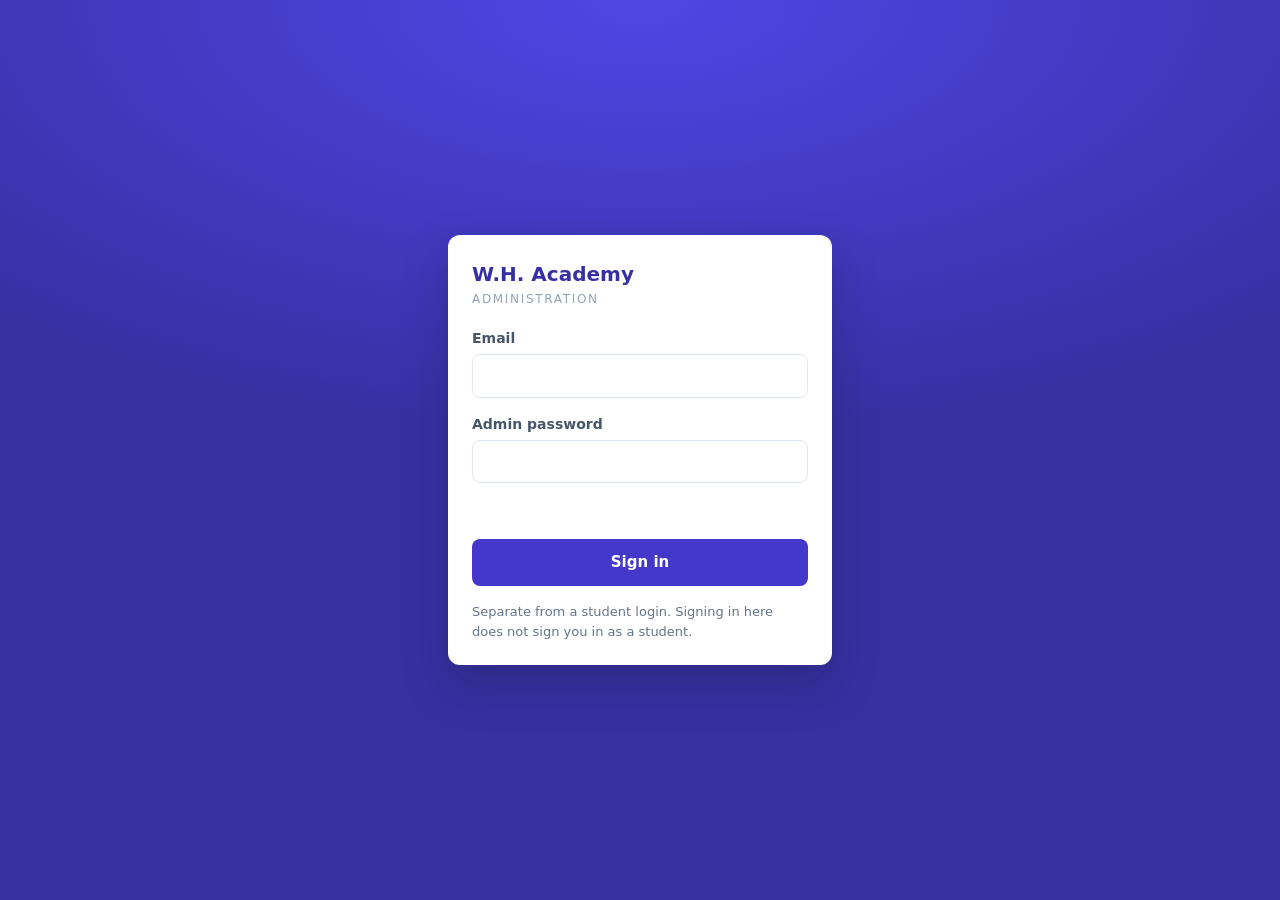
==== index.html @ 98ff81e1 "Add files via upload" ====
<!DOCTYPE html>
<html lang="en">
<head>
<meta charset="UTF-8">
<meta name="viewport" content="width=device-width, initial-scale=1, viewport-fit=cover">
<title>Admin — W.H. Academy</title>
<meta name="theme-color" content="#3730a3">
<meta name="robots" content="noindex, nofollow">
<!-- Audit S2: per-page CSP. frame-ancestors 'none' stops this admin panel from
     being framed (clickjacking). 'unsafe-inline' is required — the whole panel is
     one inline <script> + inline styles. challenges.cloudflare.com = Turnstile
     (S1); script.google.com = the API. -->
<meta http-equiv="Content-Security-Policy" content="default-src 'self'; base-uri 'self'; object-src 'none'; frame-ancestors 'none'; script-src 'self' 'unsafe-inline' https://challenges.cloudflare.com; style-src 'self' 'unsafe-inline'; img-src 'self' data:; connect-src 'self' https://gbgcaonmdekumluwgwvn.supabase.co https://script.google.com https://script.googleusercontent.com https://challenges.cloudflare.com; frame-src https://challenges.cloudflare.com">
<!-- Audit S1: Cloudflare Turnstile on admin sign-in. OFF until you paste the SITE
     key below (and set TURNSTILE_SECRET_KEY + FLAG_CAPTCHA on the backend). -->
<script>
  window.WHA_TURNSTILE_SITE_KEY = '0x4AAAAAAEKa85ts_mWrcild'; /* Cloudflare Turnstile SITE key (W.H. Academy widget) */
  window.__whaTurnstileReady = false;
  window.whaTurnstileOnload = function () {
    window.__whaTurnstileReady = true;
    if (typeof window.whaRenderAdminCaptcha === 'function') window.whaRenderAdminCaptcha();
  };
</script>
<script src="https://challenges.cloudflare.com/turnstile/v0/api.js?onload=whaTurnstileOnload&render=explicit" async defer></script>

<!--
  ============================================================================
  W.H. ACADEMY — ADMIN PANEL (standalone)
  ============================================================================

  ONE FILE. It depends on nothing else — no shared stylesheets, no shared
  scripts, no service worker, no build step. Drop it in a repo on its own and
  it works.

  That is deliberate. The panel lives in its own repository so it is not mixed
  in with the student site, and copying fourteen shared files across to achieve
  that would have created fourteen things to keep in sync. Everything this page
  needs is inlined below instead.

  ---------------------------------------------------------------------------
  THE ONE THING TO KEEP IN SYNC
  ---------------------------------------------------------------------------
  API_BASE_URL and API_KEY (just below) are the same two values that live in
  the student site's assets/js/api.js. They are now written down in TWO places.
  If you ever rotate the API key or create a NEW deployment URL, change it here
  as well or this page will stop talking to the backend.

  Editing the existing deployment (Deploy > Manage deployments > pencil >
  New version) does NOT change the URL, so a normal backend update needs no
  edit here.

  ---------------------------------------------------------------------------
  WHAT THIS PAGE IS NOT
  ---------------------------------------------------------------------------
  Being in a separate repository does not hide it. GitHub Pages serves whatever
  it is given to anyone who knows the address, so the protection here is the
  sign-in, not the address. The address being obscure is a small extra, not a
  lock.

  Right now that sign-in is email + password only. OTP on a new device, the
  device list and remote sign-out are the agreed next stage.
  ============================================================================
-->

<style>
/* ---------------------------------------------------------------------------
   Design tokens. Copied in rather than imported so this file stays standalone —
   these match the student site's variables.css, so the panel still reads as
   W.H. Academy.
--------------------------------------------------------------------------- */
:root {
  --brand: #4338ca;
  --brand-deep: #3730a3;
  --brand-light: #6366f1;
  --brand-tint: #eef2ff;

  --ink: #1e293b;
  --ink-soft: #475569;
  --muted: #64748b;
  --faint: #94a3b8;

  --line: #e2e8f0;
  --line-soft: #f1f5f9;
  --surface: #ffffff;
  --canvas: #f1f5f9;

  --ok: #059669;
  --warn: #d97706;
  --bad: #dc2626;

  --r-sm: 0.375rem;
  --r-md: 0.5rem;
  --r-lg: 0.75rem;

  --shadow: 0 1px 2px rgba(15, 23, 42, 0.06), 0 1px 3px rgba(15, 23, 42, 0.1);
  --shadow-lg: 0 20px 45px rgba(15, 23, 42, 0.25);

  --sans: system-ui, -apple-system, "Segoe UI", Roboto, "Helvetica Neue", sans-serif;
  --mono: ui-monospace, SFMono-Regular, Menlo, Consolas, monospace;
}

*, *::before, *::after { box-sizing: border-box; }

/* [hidden] MUST WIN.
   The browser only backs `hidden` with a user-agent display:none, and ANY
   author display rule beats it. Several blocks here set display explicitly.
   Without this, the sign-in panel and the console both render at once, and the
   dialog backdrop — position:fixed, inset:0, opacity:0 — sits invisibly over
   the whole page and swallows every click. Do not remove. */
[hidden] { display: none !important; }

html, body { height: 100%; }

body {
  margin: 0;
  font-family: var(--sans);
  font-size: 16px;
  line-height: 1.5;
  color: var(--ink);
  background: var(--canvas);
  -webkit-font-smoothing: antialiased;
}

button, input { font: inherit; color: inherit; }

.sr-only {
  position: absolute; width: 1px; height: 1px;
  padding: 0; margin: -1px; overflow: hidden;
  clip: rect(0 0 0 0); white-space: nowrap; border: 0;
}

/* ---- buttons ---------------------------------------------------------- */
.btn {
  display: inline-flex; align-items: center; justify-content: center; gap: 0.4rem;
  padding: 0.55rem 1rem;
  border: 1px solid transparent;
  border-radius: var(--r-md);
  font-size: 0.9375rem; font-weight: 600;
  cursor: pointer;
  transition: background-color .15s ease, border-color .15s ease;
}
.btn:disabled { opacity: 0.55; cursor: not-allowed; }
.btn:focus-visible { outline: 2px solid var(--brand); outline-offset: 2px; }

.btn--primary { background: var(--brand); color: #fff; }
.btn--primary:hover:not(:disabled) { background: var(--brand-deep); }

.btn--secondary { background: var(--brand-tint); color: var(--brand-deep); border-color: #c7d2fe; }
.btn--secondary:hover:not(:disabled) { background: #e0e7ff; }

.btn--quiet { background: transparent; color: var(--ink-soft); border-color: var(--line); }
.btn--quiet:hover:not(:disabled) { background: var(--line-soft); }

.btn--sm { padding: 0.35rem 0.7rem; font-size: 0.8125rem; }
.btn--full { width: 100%; }
.btn--lg { padding: 0.7rem 1rem; }

/* ---- fields ----------------------------------------------------------- */
.field { display: flex; flex-direction: column; gap: 0.3rem; }

.field__label { font-size: 0.875rem; font-weight: 600; color: var(--ink-soft); }

.field__hint { font-size: 0.8125rem; color: var(--muted); }

.input {
  width: 100%;
  padding: 0.55rem 0.75rem;
  border: 1px solid var(--line);
  border-radius: var(--r-md);
  background: var(--surface);
}
.input:focus { outline: 2px solid var(--brand); outline-offset: -1px; border-color: var(--brand); }

.stack { display: flex; flex-direction: column; gap: 1rem; }

/* ---- badges ----------------------------------------------------------- */
.badge {
  display: inline-block;
  padding: 0.15rem 0.55rem;
  border-radius: 999px;
  font-size: 0.75rem; font-weight: 600;
  white-space: nowrap;
}
.badge--ok      { background: #d1fae5; color: #065f46; }
.badge--warn    { background: #fef3c7; color: #92400e; }
.badge--bad     { background: #fee2e2; color: #991b1b; }
.badge--neutral { background: var(--line-soft); color: var(--ink-soft); }

/* ---- sign-in gate ------------------------------------------------------ */
/* Not the app shell: you are not "in" the panel yet. One centred card on the
   brand colour, and nothing else to look at. */
.gate {
  min-height: 100vh; min-height: 100dvh;
  display: grid; place-items: center;
  padding: 1rem;
  background: radial-gradient(120% 80% at 50% 0%, #4f46e5 0%, transparent 60%), var(--brand-deep);
}

.gate__card {
  width: 100%; max-width: 24rem;
  padding: 1.5rem;
  background: var(--surface);
  border-radius: var(--r-lg);
  box-shadow: var(--shadow-lg);
}

.gate__brand { display: flex; flex-direction: column; gap: 0.1rem; margin-bottom: 1.25rem; }
.gate__mark  { font-size: 1.25rem; font-weight: 700; color: var(--brand-deep); }
.gate__sub   { font-size: 0.75rem; letter-spacing: 0.14em; text-transform: uppercase; color: var(--faint); }
.gate__note  { margin: 1rem 0 0; font-size: 0.8125rem; line-height: 1.5; color: var(--muted); }

/* ---- shell ------------------------------------------------------------- */
.shell { display: flex; min-height: 100vh; min-height: 100dvh; }

.side {
  width: 15rem; flex-shrink: 0;
  display: flex; flex-direction: column; gap: 1.5rem;
  padding: 1.25rem 1rem;
  background: var(--brand-deep);
  color: rgba(255,255,255,0.82);
}

.side__brand { display: flex; flex-direction: column; gap: 0.1rem; padding: 0 0.5rem; color: #fff; }
.side__name  { font-size: 1.0625rem; font-weight: 700; line-height: 1.25; }
.side__tag   { font-size: 0.6875rem; letter-spacing: 0.16em; text-transform: uppercase; color: rgba(255,255,255,0.55); }

.side__nav { display: flex; flex-direction: column; gap: 0.15rem; }

.side__item {
  display: flex; align-items: center; gap: 0.65rem;
  width: 100%; padding: 0.6rem 0.5rem;
  border: 0; border-radius: var(--r-md);
  background: transparent; color: inherit;
  font-size: 0.9375rem; text-align: left; cursor: pointer;
}
.side__item svg { width: 1.125rem; height: 1.125rem; flex-shrink: 0; stroke: currentColor; fill: none; }
.side__item:hover { background: rgba(255,255,255,0.1); }
.side__item.is-active { background: rgba(255,255,255,0.16); color: #fff; font-weight: 600; }
.side__item:focus-visible { outline: 2px solid #fff; outline-offset: 2px; }

.side__foot { margin-top: auto; display: flex; flex-direction: column; gap: 0.35rem; }
.side__who  { padding: 0 0.5rem; font-size: 0.75rem; color: rgba(255,255,255,0.55); overflow-wrap: anywhere; }

.main { flex: 1; min-width: 0; padding: 1.5rem; max-width: 76rem; }

/* ---- headings ---------------------------------------------------------- */
.head { display: flex; align-items: flex-start; justify-content: space-between; gap: 1rem; margin-bottom: 1.25rem; }
.head__title { margin: 0; font-size: 1.5rem; }
.head__sub   { margin: 0.2rem 0 0; font-size: 0.875rem; color: var(--muted); max-width: 46ch; }

/* ---- search ------------------------------------------------------------ */
.search { display: flex; gap: 0.5rem; margin-bottom: 1.25rem; }
.search__box { position: relative; flex: 1; min-width: 0; }
.search__box svg {
  position: absolute; left: 0.75rem; top: 50%; transform: translateY(-50%);
  width: 1.05rem; height: 1.05rem; stroke: var(--faint); fill: none; pointer-events: none;
}
.search__input { padding-left: 2.4rem; }

/* ---- table ------------------------------------------------------------- */
.table-wrap {
  overflow-x: auto; -webkit-overflow-scrolling: touch;
  background: var(--surface);
  border: 1px solid var(--line);
  border-radius: var(--r-md);
}

table { width: 100%; min-width: 52rem; border-collapse: collapse; }

th, td { padding: 0.7rem 0.9rem; text-align: left; vertical-align: middle; }

th {
  font-size: 0.75rem; font-weight: 600; letter-spacing: 0.05em; text-transform: uppercase;
  color: var(--muted); border-bottom: 1px solid var(--line);
}

td { border-bottom: 1px solid var(--line-soft); font-size: 0.9375rem; }
tbody tr:last-child td { border-bottom: 0; }
tbody tr:hover { background: #fafbfc; }

.cell-name { font-weight: 600; }

/* Emails were breaking mid-word ("...gmail.co / m") because the first column
   was too narrow to hold them. Widening it fixes the cause; break-word then
   only splits a string that genuinely cannot fit, and prefers a sensible
   break point when one exists. */
th:first-child, td:first-child { min-width: 15rem; }

.cell-sub  { font-size: 0.8125rem; color: var(--muted); overflow-wrap: break-word; }
.cell-id   { font-family: var(--mono); font-size: 0.8125rem; font-variant-numeric: tabular-nums; white-space: nowrap; }
.cell-act  { text-align: right; white-space: nowrap; }

.muted { color: var(--muted); }
.count { margin-top: 0.5rem; font-size: 0.8125rem; color: var(--muted); }

/* A dot rather than a second badge: "has an account" is a quieter fact than the
   enrollment status beside it, and two badges per row would compete. */
.dot { display: inline-flex; align-items: center; gap: 0.4rem; font-size: 0.8125rem; white-space: nowrap; }
.dot::before { content: ""; width: 0.45rem; height: 0.45rem; border-radius: 50%; flex-shrink: 0; }
.dot--ok::before   { background: var(--ok); }
.dot--ok           { color: var(--ink-soft); }
.dot--warn::before { background: var(--warn); }
.dot--warn         { color: var(--warn); }

/* ---- empty ------------------------------------------------------------- */
.empty {
  padding: 3rem 1.5rem; text-align: center;
  background: var(--surface); border: 1px solid var(--line); border-radius: var(--r-md);
}
.empty h2 { margin: 0 0 0.35rem; font-size: 1.0625rem; }
.empty p  { margin: 0; color: var(--muted); font-size: 0.9375rem; }

/* ---- overview ---------------------------------------------------------- */
.tiles { display: grid; grid-template-columns: repeat(auto-fit, minmax(9rem, 1fr)); gap: 0.75rem; margin-bottom: 1.25rem; }

.tile {
  display: flex; flex-direction: column; gap: 0.1rem;
  padding: 1rem; background: var(--surface);
  border: 1px solid var(--line); border-radius: var(--r-md);
}
.tile__value { font-size: 1.75rem; font-weight: 700; line-height: 1.1; color: var(--brand-deep); font-variant-numeric: tabular-nums; }
.tile__label { font-size: 0.8125rem; color: var(--muted); }
/* Clickable "Pending fee" overview tile + Students toolbar shortcut */
.tile--act { cursor: pointer; text-align: left; font: inherit; transition: box-shadow .16s, border-color .16s, transform .12s; }
.tile--act:hover { border-color: #f59e0b; box-shadow: 0 8px 22px rgba(245,158,11,.18); transform: translateY(-1px); }
.tile--pending { border-color: #fcd34d; background: #fffbeb; }
.tile--pending .tile__value { color: #b45309; }
.tile--pending .tile__label { color: #92400e; font-weight: 600; }
.feepend-btn { display: inline-flex; align-items: center; gap: .4rem; border: 1px solid #fcd34d; background: #fffbeb; color: #92400e; font-weight: 700; border-radius: 10px; padding: .4rem .75rem; cursor: pointer; font-size: .85rem; }
.feepend-btn:hover { border-color: #f59e0b; background: #fef3c7; }
.feepend-btn.is-on { border-color: #b45309; box-shadow: 0 0 0 1px #b45309 inset; }

.panel { padding: 1rem; background: var(--surface); border: 1px solid var(--line); border-radius: var(--r-md); }
.panel__title { margin: 0 0 0.75rem; font-size: 0.875rem; font-weight: 600; color: var(--ink-soft); }

.bars { list-style: none; margin: 0; padding: 0; }
.bar  { display: flex; justify-content: space-between; gap: 1rem; padding: 0.5rem 0; border-bottom: 1px solid var(--line-soft); font-size: 0.9375rem; }
.bar:last-child { border-bottom: 0; }
.bar__value { font-weight: 600; font-variant-numeric: tabular-nums; }

/* ---- dialog ------------------------------------------------------------ */
.backdrop {
  position: fixed; inset: 0; z-index: 50;
  display: flex; align-items: center; justify-content: center;
  padding: 1rem;
  background: rgba(18, 26, 42, 0.48);
}

.dialog {
  width: 100%; max-width: 30rem; max-height: 90vh; overflow-y: auto;
  padding: 1.5rem;
  background: var(--surface); border-radius: var(--r-lg);
  box-shadow: var(--shadow-lg);
}
.dialog h2 { margin: 0 0 1rem; font-size: 1.125rem; }

.dialog__who { display: flex; flex-direction: column; gap: 0.1rem; margin: 0; }
.dialog__acts { display: flex; gap: 0.75rem; justify-content: flex-end; margin-top: 1.5rem; }

.choices { border: 0; padding: 0; margin: 0; display: flex; flex-direction: column; gap: 0.4rem; }
.choices legend { padding: 0; margin-bottom: 0.4rem; font-size: 0.875rem; font-weight: 600; color: var(--ink-soft); }

/* Each option carries a sentence about what it does to the student, so the
   choice is made with its consequence visible rather than after it. A dropdown
   would hide all four behind one word. */
.choice {
  display: flex; align-items: flex-start; gap: 0.65rem;
  padding: 0.7rem 0.8rem;
  border: 1px solid var(--line); border-radius: var(--r-md);
  cursor: pointer;
}
.choice:hover { border-color: var(--brand-light); }
.choice input { margin-top: 0.2rem; flex-shrink: 0; accent-color: var(--brand); }
.choice:has(input:checked) { border-color: var(--brand); background: var(--brand-tint); }
.choice:has(input:focus-visible) { outline: 2px solid var(--brand); outline-offset: 2px; }
.choice__body { display: flex; flex-direction: column; gap: 0.1rem; }
.choice__name { font-weight: 600; font-size: 0.9375rem; }
.choice__desc { font-size: 0.8125rem; color: var(--muted); line-height: 1.45; }

/* ---- code field -------------------------------------------------------- */
.input--code {
  font-family: var(--mono);
  font-size: 1.25rem;
  letter-spacing: 0.35em;
  text-align: center;
}

/* ---- devices ----------------------------------------------------------- */
.devices { list-style: none; margin: 0 0 1.25rem; padding: 0; display: flex; flex-direction: column; gap: 0.5rem; }

.device {
  display: flex; align-items: center; justify-content: space-between; gap: 1rem;
  padding: 0.85rem 1rem;
  background: var(--surface); border: 1px solid var(--line); border-radius: var(--r-md);
}
.device--current { border-color: var(--brand); background: var(--brand-tint); }

.device__name { font-weight: 600; display: flex; align-items: center; gap: 0.5rem; flex-wrap: wrap; }
.device__meta { font-size: 0.8125rem; color: var(--muted); margin-top: 0.15rem; }
.device__tag {
  font-size: 0.6875rem; font-weight: 600; text-transform: uppercase; letter-spacing: 0.05em;
  padding: 0.1rem 0.45rem; border-radius: 999px;
  background: var(--brand); color: #fff;
}

/* The one destructive control on the page, so it is set apart rather than
   sitting inline with the ordinary buttons. */
.danger { border-color: #fecaca; background: #fef2f2; }
.danger .panel__title { color: #991b1b; }
.danger__body { margin: 0 0 1rem; font-size: 0.875rem; color: var(--ink-soft); line-height: 1.55; }
.danger__body code {
  font-family: var(--mono); font-size: 0.8125rem;
  background: #fff; padding: 0.1rem 0.3rem; border-radius: var(--r-sm); border: 1px solid #fecaca;
}

.btn--danger { background: var(--bad); color: #fff; }
.btn--danger:hover:not(:disabled) { background: #b91c1c; }

/* ---- toasts ------------------------------------------------------------ */
.toasts {
  position: fixed; right: 1rem; bottom: 1rem; z-index: 60;
  display: flex; flex-direction: column; gap: 0.5rem;
  max-width: min(24rem, calc(100vw - 2rem));
}

.toast {
  padding: 0.7rem 0.9rem;
  border-radius: var(--r-md);
  box-shadow: var(--shadow);
  font-size: 0.9375rem;
  background: var(--ink); color: #fff;
}
.toast--ok  { background: #065f46; }
.toast--bad { background: #991b1b; }

/* ---- responsive -------------------------------------------------------- */
/* Below this width the sidebar becomes a top strip: a 15rem column on a phone
   would leave nothing for the table it exists to navigate. */
@media (max-width: 52rem) {
  .shell { flex-direction: column; }
  .side { width: 100%; flex-direction: row; align-items: center; gap: 0.75rem; padding: 0.75rem; overflow-x: auto; }
  .side__brand { display: none; }
  .side__nav { flex-direction: row; }
  .side__item { width: auto; white-space: nowrap; }
  .side__foot { margin: 0 0 0 auto; flex-direction: row; align-items: center; }
  .side__who { display: none; }
  .main { padding: 1rem; }
  .search { flex-direction: column; }
  .dialog__acts { flex-direction: column-reverse; }
  .dialog__acts .btn { width: 100%; }
}

/* ---- Boss Papers builder --------------------------------------------- */
.paper-form { background: var(--surface); border: 1px solid var(--line); border-radius: var(--r-md); padding: 1.25rem; display: flex; flex-direction: column; gap: 1rem; }
.paper-meta { display: grid; grid-template-columns: repeat(2, minmax(0,1fr)); gap: 1rem; }
@media (min-width: 720px) { .paper-meta { grid-template-columns: repeat(4, minmax(0,1fr)); } }
select.input { appearance: auto; background: var(--surface); }
.paper-qhead { display: flex; align-items: baseline; justify-content: space-between; gap: 1rem; border-top: 1px solid var(--line); padding-top: 1rem; }
.q-card { border: 1px solid var(--line); border-radius: var(--r-md); padding: 0.9rem; margin-bottom: 0.75rem; background: var(--line-soft); }
.q-card__head { display: flex; align-items: center; gap: 0.6rem; flex-wrap: wrap; margin-bottom: 0.6rem; }
.q-card__n { font-weight: 700; font-size: 0.8125rem; color: var(--ink-soft); }
.q-tag { font-size: 0.6875rem; font-weight: 700; text-transform: uppercase; letter-spacing: .04em; padding: 2px 8px; border-radius: 999px; color: #fff; }
.q-tag--mcq { background: #6d28d9; } .q-tag--short { background: #0369a1; } .q-tag--long { background: #b45309; }
.q-mini { font-size: 0.8125rem; color: var(--ink-soft); display: inline-flex; align-items: center; gap: 0.4rem; margin-left: auto; }
.input--mini { width: 4.75rem; padding: 0.3rem 0.5rem; }
.q-text { width: 100%; resize: vertical; }
.opts { margin-top: 0.6rem; display: flex; flex-direction: column; gap: 0.5rem; }
.opt-row { display: flex; align-items: center; gap: 0.5rem; }
.opt-row input[type="text"] { flex: 1; }
.opt-row input[type="radio"] { width: 1.1rem; height: 1.1rem; flex-shrink: 0; accent-color: var(--brand); }
.opt-x { padding: 0.25rem 0.6rem; line-height: 1; }
.opts__foot { display: flex; align-items: center; gap: 0.75rem; flex-wrap: wrap; }
.paper-addrow { display: flex; gap: 0.5rem; flex-wrap: wrap; }
.paper-acts { display: flex; gap: 0.75rem; justify-content: flex-end; border-top: 1px solid var(--line); padding-top: 1rem; }
.paper-existing { margin-top: 1.75rem; }
.pp-row { display: flex; align-items: center; justify-content: space-between; gap: 1rem; padding: 0.75rem 0; border-bottom: 1px solid var(--line-soft); }
.pp-row__title { font-weight: 600; font-size: 0.9375rem; }
.pp-row__side { display: flex; align-items: center; gap: 0.75rem; flex-shrink: 0; }
.pp-pill { font-size: 0.6875rem; font-weight: 700; padding: 3px 9px; border-radius: 999px; }
.pp-pill--active { background: #d9f5ea; color: var(--ok); }
.pp-pill--draft { background: var(--line-soft); color: var(--ink-soft); }
.pp-pill--past { background: #fdf0dc; color: var(--warn); }

/* ---- Grading ---- */
.gr-pill { font-size: 0.6875rem; font-weight: 700; padding: 3px 9px; border-radius: 999px; }
.gr-pill--submitted { background: #fdf0dc; color: var(--warn); }
.gr-pill--graded, .gr-pill--rechecked { background: #d9f5ea; color: var(--ok); }
.gr-pill--recheckrequested { background: #fee2e2; color: var(--bad); }
.gr-runningbox { text-align: right; flex-shrink: 0; }
.gr-running { display: block; font-size: 1.25rem; font-weight: 800; color: var(--brand-deep); }
.gr-q { border: 1px solid var(--line); border-radius: var(--r-lg); padding: 1rem; margin-bottom: 0.85rem; background: var(--surface); box-shadow: var(--shadow); }
.gr-q__head { display: flex; align-items: baseline; gap: 0.6rem; margin-bottom: 0.5rem; }
.gr-q__num { font-weight: 800; color: var(--brand); }
.gr-q__type { font-size: 0.6875rem; text-transform: uppercase; letter-spacing: .04em; color: var(--muted); font-weight: 700; }
.gr-q__text { font-weight: 600; margin: 0 0 0.5rem; }
.gr-q__label { font-size: 0.75rem; font-weight: 700; text-transform: uppercase; letter-spacing: .04em; color: var(--muted); display: block; margin: 0.4rem 0 0.2rem; }
.gr-q__ans { background: var(--brand-tint); border-radius: var(--r-md); padding: 0.55rem 0.7rem; white-space: pre-wrap; overflow-wrap: break-word; font-size: 0.9375rem; }
.gr-q__ans--empty { background: var(--line-soft); color: var(--muted); font-style: italic; }
.gr-q__correct { font-size: 0.8125rem; color: var(--ok); margin-top: 0.35rem; }
.gr-model { margin-top: 0.5rem; border: 1px dashed var(--border, #c7cbe0); border-radius: 8px; padding: 0.4rem 0.7rem; font-size: 0.8125rem; }
.gr-model summary { cursor: pointer; font-weight: 700; }
.gr-model p { margin: 0.4rem 0; white-space: pre-wrap; }
.gr-model ul { margin: 0.3rem 0 0.2rem 1.1rem; padding: 0; }
.gr-q__grade { display: flex; flex-wrap: wrap; gap: 0.75rem; align-items: flex-end; margin-top: 0.65rem; padding-top: 0.65rem; border-top: 1px dashed var(--line); }
.gr-q__marksfield { width: 130px; flex-shrink: 0; }
.gr-q__corrfield { flex: 1; min-width: 200px; }
.gr-mcqmark { display: flex; gap: 0.4rem; }
.gr-mcqmark .btn { padding: 0.3rem 0.6rem; }
@media (max-width: 520px) {
  .paper-acts { flex-direction: column-reverse; } .paper-acts .btn { width: 100%; }
  .q-mini { margin-left: 0; }
  .pp-row { flex-direction: column; align-items: flex-start; }
}

/* ---- Insights moderation ---- */
.ins-controls { display: flex; gap: 8px; align-items: center; }
.ins-filter { max-width: 150px; }
/* Insights pager (classic 10-per-page) */
.ins-pager { display: flex; align-items: center; justify-content: space-between; gap: 12px; flex-wrap: wrap; margin: 6px 0 18px; }
.ins-pager__info { color: var(--muted, #6b7280); font-size: 0.85rem; }
.ins-pager__btns { display: flex; align-items: center; gap: 6px; flex-wrap: wrap; }
.ins-pager__num { min-width: 34px; height: 34px; padding: 0 8px; border: 1px solid var(--line, #e5e7eb); background: #fff; color: inherit; border-radius: 8px; cursor: pointer; font: inherit; }
.ins-pager__num:hover { background: var(--hover, #f3f4f6); }
.ins-pager__num.is-current { background: #0f766e; border-color: #0f766e; color: #fff; font-weight: 700; }
.ins-pager__gap { padding: 0 4px; color: var(--muted, #6b7280); }
/* Student cards (replace the wide table; no horizontal scroll) */
.stu-list { display: flex; flex-direction: column; gap: 12px; }
.stu-card { border: 1px solid var(--line, #e5e7eb); border-radius: 14px; background: #fff; overflow: hidden; transition: box-shadow .18s, border-color .18s; }
.stu-card:hover { box-shadow: 0 6px 20px rgba(2,6,23,.07); }
.stu-card.is-open { border-color: #0f766e; box-shadow: 0 10px 30px rgba(2,6,23,.10); }
.stu-head { display: flex; align-items: center; gap: 14px; padding: 14px 16px; cursor: pointer; }
.stu-head__main { flex: 1 1 auto; min-width: 0; }
.stu-head__name { font-weight: 700; font-size: 1rem; }
.stu-head__sub { color: var(--muted,#6b7280); font-size: .82rem; font-family: ui-monospace,Menlo,Consolas,monospace; }
.stu-head__right { flex: 0 0 auto; display: flex; align-items: center; gap: 8px; flex-wrap: wrap; justify-content: flex-end; }
.stu-caret { flex: 0 0 auto; color: var(--muted,#9ca3af); transition: transform .18s; }
.stu-card.is-open .stu-caret { transform: rotate(180deg); }
.stu-body { display: none; padding: 2px 16px 16px; border-top: 1px solid var(--line,#eef2f7); }
.stu-card.is-open .stu-body { display: block; }
.stu-dl { display: grid; grid-template-columns: max-content 1fr; gap: 6px 16px; margin: 12px 0 0; }
.stu-dl dt { color: var(--muted,#6b7280); font-size: .82rem; }
.stu-dl dd { margin: 0; font-size: .9rem; word-break: break-word; }
.stu-sec { font-size: .72rem; font-weight: 800; letter-spacing: .06em; text-transform: uppercase; color: var(--muted,#9ca3af); margin: 14px 0 2px; }
@media (max-width: 560px){ .stu-head{flex-wrap:wrap} .stu-dl{grid-template-columns:1fr} .stu-dl dt{margin-top:6px} }
.stu-body__acts { display:flex; justify-content:flex-end; flex-wrap:wrap; gap:6px; margin-top:10px; }
.stu-body__acts a.btn { text-decoration:none; }
.stu-edit { display:flex; flex-direction:column; gap:10px; margin-top:10px; }
.stu-edit__hint { font-size:.8rem; color:var(--muted,#6b7280); margin:0 0 4px; line-height:1.5; }
.stu-edit__row { display:grid; grid-template-columns:170px 1fr; align-items:center; gap:10px; }
.stu-edit__lbl { font-size:.82rem; color:var(--muted,#6b7280); }
.stu-edit__row .input { width:100%; }
.stu-edit__acts { display:flex; gap:8px; justify-content:flex-end; margin-top:6px; }
@media (max-width:560px){ .stu-edit__row{grid-template-columns:1fr; gap:4px} }
.ed-chips { display:flex; flex-wrap:wrap; gap:8px; }
.ed-chip { display:inline-flex; align-items:center; gap:6px; border:1px solid var(--line,#e5e7eb); border-radius:999px; padding:6px 12px; cursor:pointer; font-size:.85rem; user-select:none; }
.ed-chip input { margin:0; }
.ed-chip:has(input:checked) { background:#0f766e; border-color:#0f766e; color:#fff; }
/* Sidebar count badge (pending upgrade requests) */
.nav-badge { margin-left: auto; min-width: 1.35rem; padding: 0 .4rem; border-radius: 999px; background: #f59e0b; color: #1f2937; font-size: .72rem; font-weight: 800; line-height: 1.35rem; text-align: center; }
.nav-badge[hidden] { display: none; }
/* Upgrade requests */
.uq-card { border: 1px solid var(--line, #e5e7eb); border-radius: 14px; background: #fff; padding: 14px 16px; margin-bottom: 12px; }
.uq-top { display: flex; justify-content: space-between; gap: 10px; flex-wrap: wrap; align-items: baseline; }
.uq-name { font-weight: 700; font-size: 1rem; }
.uq-id { font-family: ui-monospace, Menlo, Consolas, monospace; font-size: .78rem; color: var(--muted, #6b7280); font-weight: 400; }
.uq-when { font-size: .8rem; color: var(--muted, #6b7280); }
.uq-change { margin: 8px 0 4px; display: flex; gap: 8px; align-items: center; flex-wrap: wrap; font-weight: 700; }
.uq-grid { display: grid; grid-template-columns: repeat(auto-fit, minmax(190px, 1fr)); gap: 8px; margin: 10px 0; }
.uq-cell { background: #f8fafc; border: 1px solid var(--line, #e5e7eb); border-radius: 10px; padding: 8px 10px; }
.uq-cell span { display: block; font-size: .72rem; color: var(--muted, #6b7280); text-transform: uppercase; letter-spacing: .05em; font-weight: 700; }
.uq-cell b { font-size: 1.02rem; }
.uq-cell small { display: block; color: var(--muted, #6b7280); font-size: .78rem; margin-top: 2px; }
.uq-warn { margin: 8px 0; padding: 8px 10px; border-radius: 10px; background: #fef3c7; color: #92400e; font-size: .85rem; line-height: 1.45; }
.uq-form { display: grid; grid-template-columns: 170px 1fr; gap: 10px; margin-top: 8px; }
.uq-form label { display: flex; flex-direction: column; gap: 4px; font-size: .8rem; color: var(--muted, #6b7280); }
.uq-acts { display: flex; gap: 8px; flex-wrap: wrap; margin-top: 10px; }
.uq-recent { display: flex; justify-content: space-between; gap: 10px; flex-wrap: wrap; align-items: center; padding: 9px 12px; border: 1px solid var(--line, #e5e7eb); border-radius: 10px; background: #fff; margin-bottom: 8px; font-size: .9rem; }
.uq-recent small { display: block; color: var(--muted, #6b7280); }
@media (max-width: 560px) { .uq-form { grid-template-columns: 1fr; } }
/* Plan changes: the two cards + request details */
.pc-cards { display: grid; grid-template-columns: repeat(auto-fit, minmax(250px, 1fr)); gap: 12px; margin: 4px 0 18px; }
.pc-card { display: flex; flex-direction: column; gap: 4px; text-align: left; width: 100%; padding: 14px 16px; border: 1.5px solid var(--line, #e5e7eb); border-radius: 14px; background: #fff; cursor: pointer; font: inherit; color: inherit; }
.pc-card:hover { border-color: #a5b4fc; }
.pc-card.is-on { border-color: #4f46e5; box-shadow: 0 8px 22px rgba(79,70,229,.15); }
.pc-card--down:hover { border-color: #fdba74; }
.pc-card--down.is-on { border-color: #b45309; box-shadow: 0 8px 22px rgba(180,83,9,.14); }
.pc-card__top { display: flex; align-items: center; justify-content: space-between; gap: 8px; }
.pc-card__name { font-weight: 800; font-size: 1.02rem; }
.pc-card__n { min-width: 2rem; padding: 2px 10px; border-radius: 999px; background: #f59e0b; color: #1f2937; font-weight: 800; font-size: .85rem; text-align: center; }
.pc-card__n--zero { background: #e5e7eb; color: #6b7280; }
.pc-card__sub { font-size: .8rem; color: var(--muted, #6b7280); }
.uq-kind { display: inline-block; padding: 2px 9px; border-radius: 999px; font-size: .72rem; font-weight: 800; letter-spacing: .04em; text-transform: uppercase; }
.uq-kind--up { background: #e0e7ff; color: #3730a3; }
.uq-kind--down { background: #ffedd5; color: #9a3412; }
.uq-reason { margin: 8px 0; padding: 9px 11px; border-radius: 10px; background: #f1f5f9; border: 1px solid var(--line, #e5e7eb); font-size: .9rem; line-height: 1.5; }
.uq-reason span { display: block; font-size: .72rem; color: var(--muted, #6b7280); text-transform: uppercase; letter-spacing: .05em; font-weight: 700; }
.uq-reason p { margin: 4px 0 0; white-space: pre-wrap; overflow-wrap: anywhere; }
.uq-info { margin: 8px 0; padding: 8px 10px; border-radius: 10px; background: #eef2ff; color: #3730a3; font-size: .85rem; line-height: 1.45; }
.uq-rr { display: block; margin-top: 2px; color: #475569; font-size: .82rem; white-space: pre-wrap; overflow-wrap: anywhere; }
.uq-form--note { grid-template-columns: 1fr; }
/* Student edit form: computed monthly fee */
.ed-fee { display: flex; flex-direction: column; gap: 2px; }
.ed-fee b { font-size: 1.05rem; }
.ed-fee small { color: var(--muted, #6b7280); font-size: .78rem; }
.ed-fee .ed-fee__warn { color: #92400e; }
/* Plan changes inside Overview */
.pc-ov { display: grid; grid-template-columns: repeat(auto-fit, minmax(270px, 1fr)); gap: 20px; }
.pc-ov h3 { margin: 0 0 8px; font-size: .92rem; }
.pc-ov h3 small { font-weight: 400; color: var(--muted, #6b7280); }
.bar__sub { font-weight: 400; color: var(--muted, #6b7280); font-size: .78rem; }
/* Fee voucher */
.vmodal{position:fixed;inset:0;z-index:10001;background:rgba(15,23,42,.5);display:flex;align-items:flex-start;justify-content:center;overflow:auto;padding:28px 16px;}
.vmodal__card{background:#fff;border-radius:14px;max-width:560px;width:100%;box-shadow:0 24px 60px rgba(0,0,0,.3);padding:16px;}
.vmodal__bar{display:flex;align-items:center;justify-content:space-between;margin-bottom:12px;}
.vform{display:grid;grid-template-columns:1fr 1fr;gap:10px;margin-bottom:14px;}
.vform label{display:flex;flex-direction:column;gap:4px;font-size:.8rem;color:var(--muted,#6b7280);}
.voucher-sheet{border:1.5px solid #0f766e;border-radius:12px;padding:20px;color:#0f172a;}
.vh{display:flex;align-items:baseline;justify-content:space-between;border-bottom:2px solid #0f766e;padding-bottom:10px;margin-bottom:12px;}
.vh__brand{font-size:1.3rem;font-weight:800;color:#0f766e;}
.vh__title{font-size:1rem;font-weight:700;letter-spacing:.08em;text-transform:uppercase;color:#334155;}
.vmeta{font-size:.82rem;color:#475569;margin-bottom:12px;}
.vtab{width:100%;border-collapse:collapse;}
.vtab td{padding:7px 4px;border-bottom:1px solid #e2e8f0;font-size:.92rem;vertical-align:top;}
.vtab td:first-child{color:#64748b;width:42%;}
.vtab td:last-child{font-weight:600;}
.vamt{margin-top:14px;font-size:1.15rem;}
.vamt b{color:#0f766e;}
.vnote{margin-top:10px;font-size:.9rem;color:#334155;}
.vfoot{margin-top:16px;font-size:.78rem;color:#64748b;border-top:1px dashed #cbd5e1;padding-top:10px;}
@media (max-width:560px){ .vform{grid-template-columns:1fr} }
@media print {
  body * { visibility:hidden !important; }
  #vmodal, #vmodal * { visibility:visible !important; }
  #vmodal{position:absolute;inset:auto;left:0;top:0;background:#fff;padding:0;}
  #vmodal .no-print{display:none !important;}
  #vmodal .vmodal__card{box-shadow:none;max-width:none;padding:0;}
  .voucher-sheet{border:none;}
}
/* Teacher PIN field */
.pin-wrap { position: relative; }
.pin-wrap .input { padding-right: 42px; }
.pin-eye { position: absolute; right: 8px; top: 50%; transform: translateY(-50%); border: 0; background: transparent; cursor: pointer; font-size: 16px; line-height: 1; opacity: .7; }
.pin-eye:hover { opacity: 1; }
.pin-rules { list-style: none; margin: 8px 0 0; padding: 0; display: flex; flex-wrap: wrap; gap: 6px 14px; }
.pin-rules li { font-size: .78rem; color: var(--muted,#9ca3af); position: relative; padding-left: 16px; }
.pin-rules li::before { content: '\25CB'; position: absolute; left: 0; }
.pin-rules li.ok { color: #0f766e; }
.pin-rules li.ok::before { content: '\25CF'; }
/* Inline admin edit form for an insight */
.ins-edit { display: flex; flex-direction: column; gap: 6px; }
.ins-edit__hint { font-size: 0.82rem; color: var(--muted, #6b7280); margin: 2px 0 8px; }
.ins-edit__label { font-size: 0.8rem; font-weight: 600; color: var(--muted, #6b7280); margin-top: 6px; }
.ins-edit__area { width: 100%; resize: vertical; min-height: 74px; font: inherit; line-height: 1.5; }
.ins-card {
  border: 1px solid var(--line, #e5e7eb);
  border-radius: 12px;
  padding: 14px 16px;
  margin-bottom: 12px;
  background: #fff;
}
.ins-card__head { display: flex; align-items: center; gap: 8px; flex-wrap: wrap; margin-bottom: 4px; }
.ins-card__name { font-weight: 700; }
.ins-card__meta { color: #6b7280; font-size: 0.82rem; margin-bottom: 8px; }
.ins-role { font-size: 0.66rem; font-weight: 800; letter-spacing: 0.05em; text-transform: uppercase; color: #fff; padding: 2px 8px; border-radius: 999px; }
.ins-role--student { background: #4f46e5; }
.ins-role--parent { background: #f59e0b; }
.ins-role--teacher { background: #ec4899; }
.ins-status { font-size: 0.66rem; font-weight: 800; letter-spacing: 0.05em; text-transform: uppercase; padding: 2px 8px; border-radius: 999px; }
.ins-status--pending { background: #fef3c7; color: #92400e; }
.ins-status--approved { background: #d1fae5; color: #065f46; }
.ins-status--rejected { background: #fee2e2; color: #991b1b; }
.ins-block { margin-top: 8px; }
.ins-block h4 { margin: 0 0 2px; font-size: 0.72rem; text-transform: uppercase; letter-spacing: 0.05em; color: #4f46e5; }
.ins-block p { margin: 0; white-space: pre-wrap; }
.ins-card__acts { display: flex; gap: 8px; margin-top: 12px; flex-wrap: wrap; }

/* ---- Collapsed accordion rows ---- */
.ins-row {
  border: 1px solid var(--line, #e5e7eb);
  border-radius: 12px;
  margin-bottom: 10px;
  background: #fff;
  overflow: hidden;
}
.ins-row.is-open { box-shadow: 0 8px 24px rgba(30, 27, 75, 0.08); }
.ins-row__head { display: flex; align-items: center; gap: 10px; padding: 10px 12px; flex-wrap: wrap; }
.ins-row__main {
  flex: 1 1 260px;
  min-width: 0;
  display: flex;
  align-items: center;
  gap: 10px;
  background: none;
  border: none;
  padding: 4px;
  margin: 0;
  cursor: pointer;
  text-align: left;
  font: inherit;
  color: inherit;
  border-radius: 8px;
}
.ins-row__main:hover { background: #f5f5fb; }
.ins-row__chev { flex: none; color: #9ca3af; transition: transform 0.15s ease; font-size: 0.9rem; }
.ins-row.is-open .ins-row__chev { transform: rotate(90deg); }
.ins-row__text { min-width: 0; display: flex; flex-direction: column; gap: 2px; }
.ins-row__title { display: flex; align-items: center; gap: 8px; flex-wrap: wrap; }
.ins-row__sub {
  color: #6b7280;
  font-size: 0.82rem;
  white-space: nowrap;
  overflow: hidden;
  text-overflow: ellipsis;
  max-width: 100%;
}
.ins-row__quick { display: flex; gap: 8px; flex: none; }
.ins-row__body { padding: 4px 16px 16px; border-top: 1px solid var(--line, #eee); }
.ins-row__body .ins-card__meta { margin-top: 12px; }

/* ---- Analytics ---- */
.an-controls { display: flex; gap: 8px; align-items: center; flex-wrap: wrap; }
.an-filter { max-width: 170px; }
.an-row {
  border: 1px solid var(--line, #e5e7eb);
  border-radius: 12px;
  margin-bottom: 10px;
  background: #fff;
  overflow: hidden;
}
.an-row.is-open { box-shadow: 0 8px 24px rgba(30, 27, 75, 0.08); }
.an-row__main {
  display: flex; align-items: center; gap: 12px;
  width: 100%; padding: 12px 14px;
  background: none; border: none; cursor: pointer; text-align: left; font: inherit; color: inherit;
}
.an-row__main:hover { background: #f5f5fb; }
.an-chev { flex: none; color: #9ca3af; transition: transform 0.15s ease; }
.an-row.is-open .an-chev { transform: rotate(90deg); }
.an-row__info { flex: 1 1 auto; min-width: 0; }
.an-row__title { font-weight: 700; display: flex; align-items: center; gap: 8px; flex-wrap: wrap; }
.an-tag { font-size: 0.68rem; font-weight: 700; color: #4f46e5; background: #eef2ff; padding: 2px 8px; border-radius: 999px; }
.an-row__sub { color: #6b7280; font-size: 0.8rem; margin-top: 2px; }
.an-metric { flex: none; text-align: right; min-width: 120px; }
.an-acc { font-weight: 800; font-size: 1.05rem; }
.an-bar { height: 7px; border-radius: 999px; background: #eee; overflow: hidden; margin-top: 5px; width: 120px; }
.an-bar > i { display: block; height: 100%; border-radius: 999px; }
/* accuracy color: red (hard) -> amber -> green (easy) via class */
.an-fill--bad { background: #ef4444; }
.an-fill--mid { background: #f59e0b; }
.an-fill--ok  { background: #22c55e; }
.an-low { color: #9ca3af; font-size: 0.78rem; font-weight: 600; }
.an-row__body { padding: 0 14px 12px 40px; }
.an-topic {
  display: flex; align-items: center; gap: 12px;
  padding: 9px 0; border-top: 1px dashed var(--line, #eee);
}
.an-topic__name { flex: 1 1 auto; min-width: 0; text-transform: capitalize; }
.an-topic__stats { color: #6b7280; font-size: 0.78rem; }
.an-empty { text-align: center; color: #6b7280; padding: 30px; }

/* ---- Analytics overview charts ---- */
.an-overview { display: grid; grid-template-columns: 1fr 1fr; gap: 14px; margin-bottom: 18px; }
.an-chart-card { border: 1px solid var(--line, #e5e7eb); border-radius: 12px; padding: 14px 16px; background: #fff; }
.an-chart-card h3 { margin: 0 0 10px; font-size: 0.9rem; }
.an-chart-card .an-chart-note { color: #9ca3af; font-size: 0.75rem; margin: 0 0 10px; }
.chart { display: flex; flex-direction: column; gap: 8px; }
.chart__row { display: grid; grid-template-columns: 92px 1fr 44px; align-items: center; gap: 8px; }
.chart__label { font-size: 0.82rem; color: #374151; white-space: nowrap; overflow: hidden; text-overflow: ellipsis; }
.chart__track { height: 12px; border-radius: 999px; background: #eef0f4; overflow: hidden; }
.chart__fill { display: block; height: 100%; border-radius: 999px; }
.chart__fill--bad { background: #ef4444; }
.chart__fill--mid { background: #f59e0b; }
.chart__fill--ok  { background: #22c55e; }
.chart__val { font-size: 0.82rem; font-weight: 700; text-align: right; }
@media (max-width: 720px) { .an-overview { grid-template-columns: 1fr; } }
.an-trend-card { margin-bottom: 16px; }
.an-trend-chart { margin-top: 10px; }
.an-trend-chart svg { width: 100%; height: auto; display: block; }
</style>
<!-- Boss-Battle "steps" question type: self-hosted KaTeX (CDN blocked by CSP)
     + the shared render helper. Loaded here so window.katex / window.MathText
     exist before the panel's inline script runs. -->
<link rel="stylesheet" href="assets/vendor/katex/katex.min.css">
<script src="assets/vendor/katex/katex.min.js"></script>
<script src="assets/js/katex-render.js"></script>
<link rel="stylesheet" href="assets/vendor/mathlive/mathlive-static.css">
<script src="assets/vendor/mathlive/mathlive.min.js"></script>
<style>
  /* ---- Steps question builder + grading (uses the panel's own tokens) ---- */
  .steps-ed { display:flex; flex-direction:column; gap:0.75rem; margin-top:0.5rem; }
  .steps-ed__hint { font-size:0.8rem; color:var(--muted, #667); margin:0; }
  .steps-rows { display:flex; flex-direction:column; gap:0.5rem; }
  .step-row { display:flex; align-items:flex-start; gap:0.5rem; padding:0.5rem;
    border:1px solid var(--line); border-radius:var(--r-sm, 8px); background:var(--surface); }
  .step-row__n { flex:0 0 auto; width:1.5rem; height:1.5rem; display:inline-flex;
    align-items:center; justify-content:center; border-radius:999px;
    background:var(--surface-2, #eef); color:var(--ink, #234); font-size:0.75rem; font-weight:700; }
  .step-row__main { flex:1 1 auto; min-width:0; display:flex; flex-direction:column; gap:0.35rem; }
  .step-row__preview { font-size:0.95rem; min-height:1rem; color:var(--ink, #234);
    padding:0.15rem 0.25rem; overflow-wrap:anywhere; }
  .step-row__preview:empty { display:none; }
  .step-row__side { flex:0 0 auto; display:flex; flex-direction:column; gap:0.35rem; align-items:flex-end; }
  .step-chk { font-size:0.75rem; color:var(--muted, #667); white-space:nowrap; display:inline-flex; gap:0.25rem; align-items:center; }
  .step-btns { display:flex; gap:0.25rem; }
  .step-btn { width:26px; height:26px; border:1px solid var(--line); border-radius:6px;
    background:var(--surface); color:var(--muted, #667); cursor:pointer; line-height:1; font-size:0.85rem; }
  .step-btn:hover { color:var(--ink, #234); }
  .steps-grading { display:flex; flex-wrap:wrap; gap:0.75rem; align-items:flex-end; }
  .steps-knobs { display:flex; gap:0.75rem; }
  .q-preview { font-size:0.95rem; color:var(--ink,#234); padding:0.15rem 0.25rem; min-height:1rem; overflow-wrap:anywhere; }
  .q-preview:empty { display:none; }
  .opt-row { flex-wrap:wrap; }
  .opt-preview { flex-basis:100%; font-size:0.9rem; color:var(--ink,#234); padding:0.1rem 0 0 2rem; }
  .opt-preview:empty { display:none; }
  .q-tag--steps { background:#ede9fe; color:#5b21b6; }
  /* grading */
  .gr-steps { display:flex; flex-wrap:wrap; gap:1rem; margin:0.5rem 0; }
  .gr-steps__col { flex:1 1 220px; min-width:0; }
  .gr-steps__label { font-size:0.75rem; font-weight:700; color:var(--muted,#667); }
  .gr-steps__list { list-style:none; margin:0.25rem 0 0; padding:0; display:flex; flex-direction:column; gap:0.3rem; counter-reset:s; }
  .gr-steps__item { display:flex; gap:0.4rem; align-items:baseline; padding:0.3rem 0.5rem;
    border:1px solid var(--line); border-radius:6px; background:var(--surface); }
  .gr-steps__item::before { counter-increment:s; content:counter(s); font-size:0.7rem; font-weight:700; color:var(--muted,#667); }
  .gr-steps__item--bad { border-color:#f5a; background:#fff1f5; }
  .gr-steps__tag { font-size:0.7rem; color:#b4004e; margin-left:auto; white-space:nowrap; }
  .gr-suggest { display:flex; align-items:center; gap:0.6rem; flex-wrap:wrap; margin:0.4rem 0;
    padding:0.4rem 0.6rem; border:1px dashed var(--line); border-radius:8px; }
  .gr-suggest__pill { font-size:0.85rem; }
  .gr-suggest__detail { font-size:0.75rem; color:var(--muted,#667); }
  .ba-edit-banner { display:flex; align-items:center; justify-content:space-between; gap:1rem;
    padding:0.6rem 0.9rem; border:1px solid #c7d2fe; background:#eef2ff; color:#3730a3;
    border-radius:var(--r-md,10px); font-size:0.9rem; }
  .ba-edit-banner em { color:var(--muted,#667); font-style:normal; }
  .math-palette { display:flex; flex-wrap:wrap; gap:0.3rem; align-items:center; margin:0 0 0.6rem;
    padding:0.4rem 0.5rem; border:1px solid var(--line); border-radius:var(--r-md,10px); background:var(--surface); }
  .math-palette__hint { font-size:0.75rem; color:var(--muted,#667); margin-right:0.25rem; }
  .math-palette button { min-width:30px; height:28px; padding:0 0.4rem; border:1px solid var(--line);
    border-radius:6px; background:var(--surface); color:var(--ink,#234); cursor:pointer; font-size:0.9rem; line-height:1; }
  .math-palette button:hover { background:var(--surface-2,#eef); border-color:var(--brand,#6366f1); }

  /* MathLive equation-editor modal */
  .mf-modal { position:fixed; inset:0; z-index:1000; display:flex; align-items:center; justify-content:center; }
  .mf-modal[hidden] { display:none; }
  .mf-modal__backdrop { position:absolute; inset:0; background:rgba(15,23,42,0.45); }
  .mf-modal__box { position:relative; width:min(680px,92vw); background:var(--surface,#fff); border:1px solid var(--line,#e5e7eb); border-radius:var(--r-lg,14px); padding:1.25rem; box-shadow:0 20px 50px rgba(0,0,0,0.25); }
  .mf-modal__title { font-weight:800; margin-bottom:0.75rem; }
  .mf-field { width:100%; font-size:1.5rem; padding:0.5rem 0.75rem; border:1px solid var(--line,#e5e7eb); border-radius:var(--r-md,10px); background:#fff; }
  .mf-modal__hint { font-size:0.8rem; color:var(--muted,#667); margin:0.6rem 0 1rem; }
  .mf-modal__hint code { background:var(--surface-2,#eef); padding:0.05rem 0.3rem; border-radius:4px; }
  .mf-modal__actions { display:flex; justify-content:flex-end; gap:0.5rem; }

</style>
<link rel="stylesheet" href="assets/css/rechecking.css">
  <style>
    .cell-cb { width:34px; text-align:center; }
    .cell-cb input { width:16px; height:16px; cursor:pointer; }
    .cell-dates { font-size:.72rem; color:var(--muted,#64748b); white-space:nowrap; line-height:1.4; }
    .cell-dates b { color:#475569; font-weight:600; }
    .stu-toolbar { display:flex; align-items:center; gap:.75rem; margin:-.4rem 0 1rem; flex-wrap:wrap; }
    .stu-toolbar select { max-width:200px; }
    .bulk-bar { display:flex; align-items:center; gap:.6rem; margin-left:auto; font-size:.85rem; color:#334155; }
  </style>
<style>
  .fee-strip{display:flex;align-items:center;gap:10px;flex-wrap:wrap;padding:10px 16px;border-top:1px solid var(--line,#e5e7eb);background:var(--surface-2,#f8fafc)}
  .fee-strip__lbl{font-size:.82rem;color:var(--muted,#64748b);font-weight:600}
  .fee-strip__amt{font-size:.82rem;color:var(--muted,#64748b)}
  .fee-strip__pill{font-size:.74rem;font-weight:800;letter-spacing:.5px;padding:4px 12px;border-radius:999px}
  .fee-strip__pill--paid{background:#dcfce7;color:#15803d}
  .fee-strip__pill--due{background:#fee2e2;color:#dc2626}
  .fee-strip__pill--none{background:#f1f5f9;color:#64748b}
  .fee-bulkbar{display:flex;align-items:center;gap:12px;flex-wrap:wrap;margin:10px 0 14px;padding:10px 14px;border:1px solid var(--line,#e5e7eb);border-radius:10px;background:var(--surface-2,#f8fafc)}
  .fee-blk-row{display:flex;align-items:center;gap:12px}
  .fee-blk-row input[type=checkbox]{width:18px;height:18px;cursor:pointer;flex:0 0 auto}
  .pres-dot{display:inline-block;width:9px;height:9px;border-radius:50%;margin-right:7px;vertical-align:middle}
  .pres-dot--on{background:#16a34a;box-shadow:0 0 0 3px rgba(22,163,74,.18)}
  .pres-dot--off{background:#cbd5e1}
  .pres-box{display:inline-block;font-size:.76rem;font-weight:700;padding:3px 10px;border-radius:999px;margin-left:4px}
  .pres-box--on{background:#16a34a;color:#fff}
  .pres-box--off{background:#fff;color:#64748b;border:1px solid var(--line,#e2e8f0)}
</style>
</head>

<body>

<!-- ======================= SIGN IN ======================= -->
<section id="gate" class="gate" hidden>
  <div class="gate__card">
    <div class="gate__brand">
      <span class="gate__mark">W.H. Academy</span>
      <span class="gate__sub">Administration</span>
    </div>

    <!--
      Field names are adminEmail / adminSecret, and autocomplete is off.

      Chrome matches saved credentials by ORIGIN. All GitHub Pages project sites
      under whacademy692.github.io share one origin, so the student login's
      saved credentials are visible to this page too — a form named
      email/password with autocomplete="username" looked like that login, and
      Chrome filled a saved Student ID into the Email box. Keep both if this
      form is ever edited.
    -->
    <!--
      ONE form, not two.

      The code step used to be a separate form holding the email and password in
      memory. That broke the whole point of the emailed button: it opens in a
      NEW TAB, where that memory does not exist — so the panel asked for the
      password again, issued a FRESH code, and the code in the link was already
      dead on arrival.

      Keeping everything in one form fixes it. The fields themselves hold the
      state, so a link opened in any tab lands on a form with the code already
      filled and only the password left to type.
    -->
    <form id="signin" class="stack" autocomplete="off" novalidate>
      <div class="field">
        <label class="field__label" for="f-email">Email</label>
        <input class="input" type="email" id="f-email" name="adminEmail"
               autocomplete="off" autocapitalize="off" spellcheck="false" required>
      </div>
      <div class="field">
        <label class="field__label" for="f-secret">Admin password</label>
        <input class="input" type="password" id="f-secret" name="adminSecret"
               autocomplete="new-password" required>
      </div>

      <div class="field" id="code-field" hidden>
        <label class="field__label" for="f-code">Sign-in code</label>
        <input class="input input--code" type="text" id="f-code" name="code"
               inputmode="numeric" pattern="[0-9]*" maxlength="8"
               autocomplete="one-time-code">
        <span class="field__hint" id="code-hint">Emailed to you. It expires in 10 minutes.</span>
      </div>

      <div id="admin-captcha" style="margin: 0.75rem 0;"></div>

      <button class="btn btn--primary btn--full btn--lg" type="submit" id="signin-btn">Sign in</button>
    </form>

    <p class="gate__note">
      Separate from a student login. Signing in here does not sign you in as a student.
    </p>
  </div>
</section>

<!-- ======================= CONSOLE ======================= -->
<div id="console" class="shell" hidden>

  <aside class="side">
    <div class="side__brand">
      <span class="side__name">W.H. Academy</span>
      <span class="side__tag">Admin</span>
    </div>

    <nav class="side__nav">
      <button class="side__item" data-view="overview" type="button">
        <svg viewBox="0 0 24 24" stroke-width="2" aria-hidden="true"><path stroke-linecap="round" stroke-linejoin="round" d="M4 20V10M10 20V4M16 20v-7M22 20H2"/></svg>
        Overview
      </button>
      <button class="side__item is-active" data-view="students" type="button">
        <svg viewBox="0 0 24 24" stroke-width="2" aria-hidden="true"><circle cx="12" cy="8" r="4"/><path stroke-linecap="round" d="M4 21c0-4 4-6 8-6s8 2 8 6"/></svg>
        Students
      </button>
      <button class="side__item" data-view="upgrades" type="button">
        <svg viewBox="0 0 24 24" stroke-width="2" aria-hidden="true"><path stroke-linecap="round" stroke-linejoin="round" d="M7 20V4M7 4L3 8M7 4l4 4M17 4v16M17 20l-4-4M17 20l4-4"/></svg>
        Plan Changes
        <span class="nav-badge" id="up-badge" hidden></span>
      </button>
      <button class="side__item" data-view="fees" type="button">
        <svg viewBox="0 0 24 24" stroke-width="2" aria-hidden="true"><rect x="2" y="6" width="20" height="12" rx="2"/><circle cx="12" cy="12" r="2.5"/><path stroke-linecap="round" d="M6 12h.01M18 12h.01"/></svg>
        Fees
        <span class="nav-badge" id="fees-badge" hidden></span>
      </button>
      <button class="side__item" data-view="papers" type="button">
        <svg viewBox="0 0 24 24" stroke-width="2" aria-hidden="true"><path stroke-linecap="round" stroke-linejoin="round" d="M12 3l7 3v5c0 4.5-3 7.5-7 9-4-1.5-7-4.5-7-9V6l7-3z"/><path stroke-linecap="round" stroke-linejoin="round" d="M9.5 12l1.8 1.8L15 9.8"/></svg>
        Boss Papers
      </button>
      <button class="side__item" data-view="grading" type="button">
        <svg viewBox="0 0 24 24" stroke-width="2" aria-hidden="true"><path stroke-linecap="round" stroke-linejoin="round" d="M5 4h11l3 3v13H5z"/><path stroke-linecap="round" stroke-linejoin="round" d="M8 12l2.5 2.5L16 9"/></svg>
        Grading
      </button>
      <button class="side__item" data-view="teachers" type="button">
        <svg viewBox="0 0 24 24" stroke-width="2" aria-hidden="true"><circle cx="9" cy="8" r="3.5"/><path stroke-linecap="round" d="M3 20c0-3.3 2.7-5 6-5s6 1.7 6 5"/><path stroke-linecap="round" d="M16 4.5a3.5 3.5 0 010 7M18 20c0-2.4-1-4-2.5-4.6"/></svg>
        Teachers
      </button>
      <button class="side__item" data-view="devices" type="button">
        <svg viewBox="0 0 24 24" stroke-width="2" aria-hidden="true"><rect x="2" y="4" width="14" height="11" rx="2"/><rect x="17" y="9" width="5" height="11" rx="1.5"/><path stroke-linecap="round" d="M6 19h6"/></svg>
        Devices
      </button>
      <button class="side__item" data-view="insights" type="button">
        <svg viewBox="0 0 24 24" stroke-width="2" aria-hidden="true"><path stroke-linecap="round" stroke-linejoin="round" d="M21 15a2 2 0 01-2 2H8l-4 4V5a2 2 0 012-2h13a2 2 0 012 2z"/><path stroke-linecap="round" d="M8 9h8M8 13h5"/></svg>
        Insights
      </button>
      <button class="side__item" data-view="analytics" type="button">
        <svg viewBox="0 0 24 24" stroke-width="2" aria-hidden="true"><path stroke-linecap="round" stroke-linejoin="round" d="M4 20V10M10 20V4M16 20v-6M20 20H3"/></svg>
        Analytics
      </button>
      <button class="side__item" data-view="archived" type="button">
        <svg viewBox="0 0 24 24" stroke-width="2" aria-hidden="true"><path stroke-linecap="round" stroke-linejoin="round" d="M3 7h18M5 7l1 13h12l1-13M9 11v6M15 11v6M9 7V4h6v3"/></svg>
        Archived
      </button>
    </nav>

    <div class="side__foot">
      <span class="side__who" id="who"></span>
      <button class="side__item" data-act="signout" type="button">
        <svg viewBox="0 0 24 24" stroke-width="2" aria-hidden="true"><path stroke-linecap="round" stroke-linejoin="round" d="M9 21H5a2 2 0 01-2-2V5a2 2 0 012-2h4M16 17l5-5-5-5M21 12H9"/></svg>
        Sign out
      </button>
    </div>
  </aside>

  <main class="main">

    <section data-panel="students">
      <header class="head">
        <div>
          <h1 class="head__title">Students</h1>
          <p class="head__sub">Changing a status here writes it into the enrollment sheet, exactly as typing it there would.</p>
        </div>
      </header>

      <form id="search" class="search" novalidate>
        <label class="sr-only" for="f-query">Search students</label>
        <div class="search__box">
          <svg viewBox="0 0 24 24" stroke-width="2" aria-hidden="true"><circle cx="11" cy="11" r="7"/><path stroke-linecap="round" d="M20 20l-3.5-3.5"/></svg>
          <input class="input search__input" type="search" id="f-query" name="query"
                 placeholder="Name, email, or Student ID — leave empty to list everyone" autocomplete="off">
        </div>
        <button class="btn btn--primary" type="submit">Search</button>
      </form>

      <div class="stu-toolbar">
        <label class="sr-only" for="f-filter">Filter students</label>
        <select class="input" id="f-filter">
          <option value="all">All</option>
          <option value="no-account">No account yet</option>
          <option value="pending">Pending</option>
          <option value="active">Active</option>
          <option value="suspended">Suspended</option>
          <option value="expired">Expired</option>
          <option value="online">🟢 Online now</option>
        </select>
        <span id="online-count" class="muted" style="font-size:.85rem;font-weight:700;color:#16a34a;align-self:center"></span>
        <button class="feepend-btn" type="button" data-act="go-pending-fee" id="feepend-btn" title="Show only enrolments waiting for fee confirmation — each has a WhatsApp reminder button" hidden>&#9203; Fee pending</button>
      </div>

      <style>#results .promo-check{display:none} #results.wha-selmode .promo-check{display:inline-block}</style>
      <div class="stu-toolbar" style="gap:8px;flex-wrap:wrap;">
        <button class="btn btn--secondary btn--sm" type="button" id="promo-select-btn">Select students</button>
        <button class="btn btn--secondary btn--sm" type="button" id="promo-promote-btn" style="display:none;">Promote selected</button>
        <button class="btn btn--quiet btn--sm" type="button" id="promo-unpromote-btn" style="display:none;">Do not promote (undo)</button>
        <button class="btn btn--quiet btn--sm" type="button" id="promo-demote-btn" style="display:none;">Move back a class</button>
        <button class="btn btn--quiet btn--sm" type="button" id="promo-review-btn">Review promotion requests</button>
        <span class="muted" id="promo-sel-count" style="align-self:center;font-size:.82rem;"></span>
      </div>
      <div id="promo-panel" style="margin:10px 0;"></div>

      <div id="results" aria-live="polite"></div>
    </section>

    <section data-panel="upgrades" hidden>
      <header class="head">
        <div>
          <h1 class="head__title">Plan Changes</h1>
          <p class="head__sub">
            Students asking to move to a higher plan (upgrade) or a lower one (downgrade) &mdash; each must say why.
            Pick a card to see only that list, with its history underneath. Newest requests are on top.
          </p>
        </div>
        <button class="btn btn--quiet btn--sm" data-act="up-refresh" type="button">Refresh</button>
      </header>
      <div id="up-cards" class="pc-cards"></div>
      <div id="up-list"><p class="muted">Loading…</p></div>
    </section>

    <section data-panel="archived" hidden>
      <header class="head">
        <div>
          <h1 class="head__title">Archived</h1>
          <p class="head__sub">Deleted enrollments are kept here so you can restore them. Registered accounts are never auto-deleted.</p>
        </div>
        <button class="btn btn--quiet btn--sm" data-act="refresh-archived" type="button">Refresh</button>
      </header>
      <div id="archived-results" aria-live="polite"></div>
    </section>

    <section data-panel="fees" hidden>
      <header class="head">
        <div>
          <h1 class="head__title">Fees</h1>
          <p class="head__sub">Who is blocked for an unpaid month, and the fee structure. Mark a student&rsquo;s month paid from their card in the Students tab (&ldquo;Monthly fee&rdquo;).</p>
        </div>
        <button class="btn btn--quiet btn--sm" data-act="fees-refresh" type="button">Refresh</button>
      </header>
      <div id="fees-blocked" aria-live="polite"></div>
      <div id="fees-structure" style="margin-top:28px"></div>
    </section>

    <section data-panel="overview" hidden>
      <header class="head">
        <div>
          <h1 class="head__title">Overview</h1>
          <p class="head__sub">Read straight from the enrollment sheet.</p>
        </div>
        <button class="btn btn--quiet btn--sm" data-act="refresh" type="button">Refresh</button>
      </header>
      <div id="stats"></div>
    </section>

    <section data-panel="papers" hidden>
      <header class="head">
        <div>
          <h1 class="head__title">Boss Papers</h1>
          <p class="head__sub">Build an exam paper and activate it. Activating replaces the current live paper for that level + class + subject; the old one moves to Past Papers.</p>
        </div>
        <button class="btn btn--quiet btn--sm" data-act="refresh-papers" type="button">Refresh list</button>
      </header>

      <form id="ba-form" class="paper-form" novalidate autocomplete="off">
        <div id="ba-edit-banner" class="ba-edit-banner" hidden>
          <span>Editing existing paper: <strong id="ba-edit-title"></strong> <em id="ba-edit-status"></em></span>
          <button class="btn btn--quiet btn--sm" type="button" data-act="ba-cancel-edit">Cancel / new paper</button>
        </div>
        <div class="paper-meta">
          <div class="field">
            <label class="field__label" for="ba-level">Level</label>
            <select class="input" id="ba-level">
              <option value="L1">L1 — Chapter</option>
              <option value="L2">L2 — Subject</option>
              <option value="L3">L3 — Class</option>
            </select>
          </div>
          <div class="field">
            <label class="field__label" for="ba-class">Class</label>
            <select class="input" id="ba-class"></select>
          </div>
          <div class="field">
            <label class="field__label" for="ba-subject">Subject</label>
            <input class="input" id="ba-subject" list="ba-subjects" placeholder="e.g. Mathematics">
            <datalist id="ba-subjects">
              <option>Mathematics</option><option>English</option><option>Urdu</option>
              <option>Science</option><option>Physics</option><option>Chemistry</option>
              <option>Biology</option><option>Computer Science</option>
              <option>Islamiat</option><option>Pakistan Studies</option>
              <option>General Knowledge</option>
            </datalist>
            <span class="field__hint">Leave empty for an L3 (whole-class) paper.</span>
          </div>
          <div class="field">
            <label class="field__label" for="ba-chapter">Chapter ref</label>
            <input class="input" id="ba-chapter" placeholder="e.g. class-8/mathematics/percentage">
            <span class="field__hint">L1 only — optional.</span>
          </div>
        </div>

        <div class="field">
          <label class="field__label" for="ba-title">Paper title</label>
          <input class="input" id="ba-title" placeholder="e.g. Class 8 Mathematics — Chapter 3">
        </div>
        <div class="field">
          <label class="field__label" for="ba-desc">Description</label>
          <input class="input" id="ba-desc" placeholder="Shown under the paper title to students (optional)">
          <label class="field__label" for="ba-instructions" style="margin-top:0.5rem;">Instructions (optional)</label>
          <textarea class="input" id="ba-instructions" rows="2" placeholder="Extra rules for THIS paper, shown to students under the standard instructions. Math in $…$."></textarea>
        </div>

        <div class="paper-qhead">
          <h2 class="panel__title" style="margin:0;">Questions</h2>
          <span class="count" id="ba-total" style="margin:0;">0 questions · 0 marks</span>
        </div>

        <div id="ba-math-palette" class="math-palette" aria-label="Math insert toolbar">
          <span class="math-palette__hint">Math insert (click in a box first):</span>
          <button type="button" data-mf="1" title="Visual equation editor (build it like in Word)" style="font-weight:700;">fx editor</button>
          <button type="button" data-tex="\frac{$1}{}" title="Fraction a/b">a&frasl;b</button>
          <button type="button" data-tex="^{$1}" title="Power / exponent">x&#8319;</button>
          <button type="button" data-tex="_{$1}" title="Subscript">x&#8336;</button>
          <button type="button" data-tex="\sqrt{$1}" title="Square root">&radic;</button>
          <button type="button" data-tex="\sqrt[$1]{}" title="nth root">&#8319;&radic;</button>
          <button type="button" data-tex="\left($1\right)" title="Auto-size ( )">(&nbsp;)</button>
          <button type="button" data-tex="\left|$1\right|" title="Absolute value">|x|</button>
          <button type="button" data-tex="\int_{$1}^{}\," title="Integral">&int;</button>
          <button type="button" data-tex="\sum_{$1}^{}" title="Summation">&sum;</button>
          <button type="button" data-tex="\lim_{$1 \to }" title="Limit">lim</button>
          <button type="button" data-tex="\begin{pmatrix} $1 & \\ & \end{pmatrix}" title="2×2 matrix">[&#9636;]</button>
          <button type="button" data-tex="\le " title="Less than or equal">&le;</button>
          <button type="button" data-tex="\ge " title="Greater than or equal">&ge;</button>
          <button type="button" data-tex="\ne " title="Not equal">&ne;</button>
          <button type="button" data-tex="\pm " title="Plus-minus">&plusmn;</button>
          <button type="button" data-tex="\times " title="Times">&times;</button>
          <button type="button" data-tex="\div " title="Divide">&divide;</button>
          <button type="button" data-tex="\cdot " title="Dot">&middot;</button>
          <button type="button" data-tex="\pi " title="pi">&pi;</button>
          <button type="button" data-tex="\theta " title="theta">&theta;</button>
          <button type="button" data-tex="\infty " title="infinity">&infin;</button>
          <button type="button" data-tex="\Rightarrow " title="implies">&rArr;</button>
        </div>

        <div id="ba-questions"></div>

        <div class="paper-addrow">
          <button class="btn btn--quiet btn--sm" type="button" id="ba-add-mcq">+ MCQ</button>
          <button class="btn btn--quiet btn--sm" type="button" id="ba-add-short">+ Short question</button>
          <button class="btn btn--quiet btn--sm" type="button" id="ba-add-long">+ Long question</button>
          <button class="btn btn--quiet btn--sm" type="button" id="ba-add-steps">+ Steps question</button>
        </div>

        <div class="paper-acts">
          <button class="btn btn--quiet" type="button" id="ba-save-draft">Save as draft</button>
          <button class="btn btn--primary" type="button" id="ba-save-activate">Save &amp; activate</button>
        </div>
      </form>

      <div class="paper-existing">
        <h2 class="panel__title">Existing papers</h2>
        <div id="ba-papers-list"></div>
      </div>
    </section>

    <section data-panel="grading" hidden>
      <!-- Stage 1: pick a paper to grade -->
      <div id="gr-stage-papers">
        <header class="head">
          <div>
            <h1 class="head__title">Grading</h1>
            <p class="head__sub">Pick a paper to see who has submitted it, then grade each paper question by question. Releasing a result makes the marks and feedback visible to that student.</p>
          </div>
          <button class="btn btn--quiet btn--sm" data-act="gr-refresh-papers" type="button">Refresh</button>
        </header>
        <div class="panel">
          <div id="gr-papers-list"><p class="muted">Loading…</p></div>
        </div>
      </div>

      <!-- Stage 2: submissions for the chosen paper -->
      <div id="gr-stage-subs" hidden>
        <header class="head">
          <div>
            <button class="btn btn--quiet btn--sm" data-act="gr-back-papers" type="button">‹ All papers</button>
            <h1 class="head__title" id="gr-subs-title" style="margin-top:.5rem;">Submissions</h1>
            <p class="head__sub" id="gr-subs-sub"></p>
          </div>
          <button class="btn btn--quiet btn--sm" data-act="gr-refresh-subs" type="button">Refresh</button>
        </header>
        <div class="panel">
          <div id="gr-subs-list"><p class="muted">Loading…</p></div>
        </div>
      </div>

      <!-- Stage 3: grade one submission -->
      <div id="gr-stage-grade" hidden>
        <header class="head">
          <div>
            <button class="btn btn--quiet btn--sm" data-act="gr-back-subs" type="button">‹ Back to submissions</button>
            <h1 class="head__title" id="gr-grade-title" style="margin-top:.5rem;">Grade paper</h1>
            <p class="head__sub" id="gr-grade-sub"></p>
          </div>
          <div class="gr-runningbox"><span class="gr-running" id="gr-running">0 / 0</span><span class="cell-sub">awarded</span></div>
        </header>
        <div id="gr-grade-host"></div>
        <div class="panel">
          <div class="field">
            <label class="field__label" for="gr-overall">Overall feedback <span class="muted">(optional — shown above the per-question marks)</span></label>
            <textarea class="input" id="gr-overall" rows="3" placeholder="A short note on the whole paper…"></textarea>
          </div>
          <div class="paper-acts">
            <button class="btn btn--quiet" type="button" data-act="gr-save-draft">Save draft (not shown to student)</button>
            <button class="btn btn--primary" type="button" data-act="gr-release">Save &amp; release result</button>
          </div>
          <p class="field__hint" style="margin-top:.5rem;">A question left blank scores 0. You can never award more than a question is worth. Releasing sets the paper to Graded and shows the student their marks + feedback.</p>
        </div>
      </div>
    </section>

    <section data-panel="teachers" hidden>
      <header class="head">
        <div>
          <h1 class="head__title">Teachers</h1>
          <p class="head__sub">Create teacher accounts and assign subjects. A teacher can only see and grade Boss-Battle papers for their own subjects. Teachers sign in and grade on the separate <a href="./teacher.html">Teacher panel</a>.</p>
        </div>
        <button class="btn btn--quiet btn--sm" data-act="gr-refresh-teachers" type="button">Refresh</button>
      </header>

      <form id="tc-form" class="paper-form" novalidate autocomplete="off">
        <div class="paper-meta">
          <div class="field">
            <label class="field__label" for="tc-name">Full name</label>
            <input class="input" id="tc-name" placeholder="e.g. Sana Malik">
          </div>
          <div class="field">
            <label class="field__label" for="tc-email">Email</label>
            <input class="input" id="tc-email" type="email" placeholder="teacher@example.com">
          </div>
          <div class="field">
            <label class="field__label" for="tc-pin">Initial PIN</label>
            <div class="pin-wrap">
              <input class="input" id="tc-pin" type="password" maxlength="16" autocomplete="new-password" placeholder="8–16, letters & numbers">
              <button type="button" class="pin-eye" data-act="tc-eye" aria-label="Show or hide PIN">👁</button>
            </div>
            <ul class="pin-rules" id="tc-pin-rules">
              <li data-rule="len">8–16 characters</li>
              <li data-rule="num">1 number</li>
              <li data-rule="letter">1 letter</li>
            </ul>
            <span class="field__hint">You share this with the teacher; they use it to sign in.</span>
          </div>
        </div>
        <div class="field">
          <label class="field__label">Subjects <span class="muted">(pick one or more)</span></label>
          <div class="ed-chips" id="tc-subject-chips"></div>
          <span class="field__hint">Must match the subject names on the papers.</span>
        </div>
        <div class="field">
          <label class="field__label">Classes <span class="muted">(optional &mdash; empty = all classes)</span></label>
          <div class="ed-chips" id="tc-class-chips"></div>
          <span class="field__hint">Teacher sees only their subjects for these classes (grading &amp; rechecks).</span>
        </div>
        <div class="paper-acts">
          <button class="btn btn--primary" type="button" id="tc-create">Create teacher</button>
        </div>
      </form>

      <div class="paper-existing">
        <h2 class="panel__title">Existing teachers</h2>
        <div id="tc-list"><p class="muted">Loading…</p></div>
      </div>
    </section>

    <section data-panel="devices" hidden>
      <header class="head">
        <div>
          <h1 class="head__title">Devices</h1>
          <p class="head__sub">
            Everywhere you are signed in. Signing a device out takes effect immediately —
            it will need your email, password and a fresh emailed code to get back in.
          </p>
        </div>
        <button class="btn btn--quiet btn--sm" data-act="refresh-devices" type="button">Refresh</button>
      </header>

      <div id="devices"></div>

      <div class="panel danger">
        <h2 class="panel__title">If your password may have leaked</h2>
        <p class="danger__body">
          Signing out everywhere is only half of it. Change
          <code>ADMIN_SHARED_SECRET</code> in Script Properties as well — a session that
          already exists is never re-checked against the password, so changing it alone
          leaves anyone already signed in exactly where they are.
        </p>
        <button class="btn btn--danger" data-act="revoke-all" type="button">Sign out all devices</button>
      </div>
    </section>

    <section data-panel="insights" hidden>
      <header class="head">
        <div>
          <h1 class="head__title">Insights</h1>
          <p class="head__sub">
            Public feedback from students, parents and teachers. <strong>Approve</strong> to show it on the
            public Insights page — verbatim, in approval order. <strong>Reject</strong> to hide it. Nothing is
            public until you approve it.
          </p>
        </div>
        <div class="ins-controls">
          <select id="ins-filter" class="input ins-filter" aria-label="Filter insights by status">
            <option value="">All</option>
            <option value="pending">Pending</option>
            <option value="approved">Approved</option>
            <option value="rejected">Rejected</option>
          </select>
          <button class="btn btn--quiet btn--sm" data-act="ins-refresh" type="button">Refresh</button>
        </div>
      </header>

      <div id="ins-list"><p class="muted">Loading…</p></div>
      <div id="ins-pager" class="ins-pager" hidden></div>
    </section>

    <section data-panel="analytics" hidden>
      <header class="head">
        <div>
          <h1 class="head__title">Analytics</h1>
          <p class="head__sub">
            Which chapters and topics students find hardest, from game performance
            (accuracy, hints, retries). Hardest first. A topic needs at least 5
            attempts before it counts — until then it shows as “not enough data”.
          </p>
        </div>
        <div class="an-controls">
          <select id="an-class" class="input an-filter" aria-label="Filter by class"><option value="">All classes</option></select>
          <select id="an-subject" class="input an-filter" aria-label="Filter by subject"><option value="">All subjects</option></select>
          <select id="an-chapter" class="input an-filter" aria-label="Filter by chapter"><option value="">All chapters</option></select>
          <button class="btn btn--quiet btn--sm" data-act="an-refresh" type="button">Refresh</button>
        </div>
      </header>

      <div id="an-list"><p class="muted">Loading…</p></div>
    </section>

  </main>
</div>

<!-- ======================= STATUS DIALOG ======================= -->
<div id="dialog" class="backdrop" hidden>
  <div class="dialog" role="dialog" aria-modal="true" aria-labelledby="dlg-title">
    <h2 id="dlg-title">Change status</h2>
    <form id="status-form" class="stack" novalidate>
      <p class="dialog__who">
        <strong id="dlg-name">This student</strong>
        <span class="cell-sub" id="dlg-id"></span>
      </p>

      <fieldset class="choices">
        <legend>New status</legend>

        <label class="choice">
          <input type="radio" name="status" value="Active">
          <span class="choice__body">
            <span class="choice__name">Active</span>
            <span class="choice__desc">Can log in. If no Student ID exists yet, one is created and emailed.</span>
          </span>
        </label>

        <label class="choice">
          <input type="radio" name="status" value="Pending">
          <span class="choice__body">
            <span class="choice__name">Pending</span>
            <span class="choice__desc">Not activated yet. Cannot log in.</span>
          </span>
        </label>

        <label class="choice">
          <input type="radio" name="status" value="Suspended">
          <span class="choice__body">
            <span class="choice__name">Suspended</span>
            <span class="choice__desc">Blocked from logging in. Account and progress are kept.</span>
          </span>
        </label>

        <label class="choice">
          <input type="radio" name="status" value="Expired">
          <span class="choice__body">
            <span class="choice__name">Expired</span>
            <span class="choice__desc">No longer enrolled. Blocked from logging in, nothing deleted.</span>
          </span>
        </label>
      </fieldset>

      <div class="field">
        <label class="field__label" for="f-reason">Reason</label>
        <input class="input" type="text" id="f-reason" name="reason" placeholder="e.g. fees pending for August">
        <span class="field__hint">Added to the row's admin notes, so you know why later.</span>
      </div>

      <div class="dialog__acts">
        <button class="btn btn--quiet" type="button" data-act="close">Cancel</button>
        <button class="btn btn--primary" type="submit">Save status</button>
      </div>
    </form>
  </div>
</div>

<div class="toasts" id="toasts" aria-live="polite" aria-atomic="false"></div>

<script>
(function () {
  'use strict';
  // MathLive (visual equation editor) — self-hosted; CSP-safe.
  if (window.MathfieldElement) {
    try {
      window.MathfieldElement.fontsDirectory = 'assets/vendor/mathlive/fonts';
      window.MathfieldElement.soundsDirectory = null; // no keypress sounds
    } catch (e) {}
  }

  // ==========================================================================
  // CONFIG — see the note at the top of this file. These two values also live
  // in the student site's assets/js/api.js. Change both together.
  // ==========================================================================
  var API_BASE_URL = 'https://gbgcaonmdekumluwgwvn.supabase.co/functions/v1/api';
  var API_KEY = 'Jdb-iJByoQ-WA0UwlQrorQOH77buDQjepPH0y2SsDyo';

  // The admin session is stored under its own key, never the student site's
  // session_token. All GitHub Pages project sites on whacademy692.github.io
  // share one origin and therefore one localStorage, so both sessions coexist
  // here: signing out of one leaves the other alone, and you can be signed into
  // the panel and a student account at the same time to check what they see.
  var TOKEN_KEY = 'wha:admin_token';
  var DEVICE_KEY = 'wha:admin_device';

  /**
   * A random id for THIS browser, kept forever.
   *
   * It is not a secret and proves nothing on its own — a device only becomes
   * trusted after a correct emailed code, and the backend records which id was
   * trusted. Its job is to let the backend recognise a browser it has seen
   * before, so a code is asked for once rather than every time.
   *
   * Clearing site data loses it, which means one more code on the next sign-in.
   */
  function deviceId() {
    var id = null;
    try { id = localStorage.getItem(DEVICE_KEY); } catch (e) { /* private mode */ }
    if (!id) {
      id = (window.crypto && window.crypto.randomUUID)
        ? window.crypto.randomUUID()
        : 'dev-' + Date.now() + '-' + Math.random().toString(36).slice(2, 10);
      try { localStorage.setItem(DEVICE_KEY, id); } catch (e) { /* private mode */ }
    }
    return id;
  }

  /**
   * A human label for the device list, so you can tell your phone from your PC.
   *
   * Read off the user agent, so it is a convenience and not evidence — anything
   * can claim to be anything. The backend treats it as display text only.
   */
  function deviceLabel() {
    var ua = navigator.userAgent || '';
    var browser = /Edg\//.test(ua) ? 'Edge'
      : /OPR\//.test(ua) ? 'Opera'
      : /Chrome\//.test(ua) ? 'Chrome'
      : /Firefox\//.test(ua) ? 'Firefox'
      : /Safari\//.test(ua) ? 'Safari'
      : 'Browser';
    var os = /Windows/.test(ua) ? 'Windows'
      : /Android/.test(ua) ? 'Android'
      : /iPhone|iPad|iPod/.test(ua) ? 'iOS'
      : /Mac OS X/.test(ua) ? 'Mac'
      : /Linux/.test(ua) ? 'Linux'
      : 'device';
    return browser + ' on ' + os;
  }

  // Remembers only the EMAIL between the two halves of sign-in, so a link
  // opened in a new tab can prefill it. The password is never stored anywhere —
  // it is typed each time, which is the whole point of asking for it.
  var PENDING_EMAIL_KEY = 'wha:admin_pending_email';

  var STATUSES = ['Active', 'Pending', 'Suspended', 'Expired'];

  var results = [];   // rows currently on screen
  var stuPage = 1;
  var STU_PAGE_SIZE = 10;
  var pendingRow = null;

  // ---------------------------------------------------------------- helpers
  function qs(sel) { return document.querySelector(sel); }
  function qsa(sel) { return Array.prototype.slice.call(document.querySelectorAll(sel)); }

  // Audit S10: the admin token is kept in MEMORY ONLY, never in localStorage,
  // so a future XSS on this page cannot read it. Trade-off: a page reload drops
  // the session and you sign in again — but the device stays trusted (30-day
  // AdminSessions registry), so it is just email + password, no OTP. The device
  // id (DEVICE_KEY) stays in localStorage: it is not a credential and is useless
  // without the password + the trust registry.
  // Audit S1: Turnstile helper for the admin sign-in. Inert unless a SITE key
  // is set in the head config.
  var AdminCaptcha = (function () {
    var SITE_KEY = window.WHA_TURNSTILE_SITE_KEY || '';
    var widgetId;
    return {
      enabled: function () { return !!SITE_KEY; },
      render: function () {
        if (!SITE_KEY || !window.turnstile || widgetId !== undefined) return;
        try { widgetId = window.turnstile.render('#admin-captcha', { sitekey: SITE_KEY }); } catch (e) { /* not ready */ }
      },
      token: function () {
        if (!SITE_KEY || !window.turnstile || widgetId === undefined) return '';
        try { return window.turnstile.getResponse(widgetId) || ''; } catch (e) { return ''; }
      },
      reset: function () {
        if (!SITE_KEY || !window.turnstile || widgetId === undefined) return;
        try { window.turnstile.reset(widgetId); } catch (e) { /* ignore */ }
      }
    };
  })();
  window.whaRenderAdminCaptcha = function () { AdminCaptcha.render(); };

  var adminTokenInMemory = null;
  function getToken() { return adminTokenInMemory; }
  function setToken(v) { adminTokenInMemory = v; }
  function clearToken() {
    adminTokenInMemory = null;
    try { localStorage.removeItem(TOKEN_KEY); } catch (e) { /* clear any token persisted by an earlier version */ }
  }

  // Every value below arrives from a Google Sheet that people type into by
  // hand, so it is treated as text and never as markup.
  function esc(v) {
    return String(v == null ? '' : v)
      .replace(/&/g, '&amp;').replace(/</g, '&lt;').replace(/>/g, '&gt;')
      .replace(/"/g, '&quot;').replace(/'/g, '&#39;');
  }

  function toast(message, kind) {
    var host = qs('#toasts');
    var el = document.createElement('div');
    el.className = 'toast' + (kind ? ' toast--' + kind : '');
    el.textContent = message;
    host.appendChild(el);
    var _d = Math.max(6000, Math.min(20000, Math.round(3500 + String(message || '').length * 55)));
    setTimeout(function () { el.remove(); }, _d);
  }

  function busy(button, isBusy) {
    if (!button) return;
    button.disabled = isBusy;
    button.setAttribute('aria-busy', isBusy ? 'true' : 'false');
  }

  /**
   * One request to the backend.
   *
   * Content-Type is text/plain deliberately: that keeps this a "simple"
   * cross-origin request, so the browser sends it without a CORS preflight.
   * Apps Script cannot answer a preflight, so application/json would fail.
   */
  // Cold-start HTML is only safe to auto-retry for idempotent READS. Login,
  // OTP and writes must never auto-retry: login is rate-limited and its
  // Turnstile token is single-use, and re-sending a write could double-apply.
  var RETRYABLE_OPS = {
    'insights/adminList': 1, 'insights/approved': 1,
    'admin/statistics': 1, 'admin/searchStudents': 1, 'admin/listTeachers': 1, 'admin/devices': 1,
    'admin/listPromotions': 1, 'admin/listUpgradeRequests': 1,
    'bossbattle/admin/listPapers': 1, 'bossbattle/admin/listSubmissions': 1,
    'bossbattle/admin/getPaperForEdit': 1, 'bossbattle/admin/submissionForGrading': 1
  };

  function call(operation, params, _attempt) {
    var attempt = _attempt || 1;
    var body = { operation: operation, apiKey: API_KEY };
    Object.keys(params || {}).forEach(function (k) { body[k] = params[k]; });

    return fetch(API_BASE_URL, {
      method: 'POST',
      headers: { 'Content-Type': 'text/plain;charset=utf-8' },
      body: JSON.stringify(body)
    })
    .then(function (res) { return res.text(); })
    .then(function (text) {
      var payload = null;
      try { payload = JSON.parse(text); } catch (e) { payload = null; }
      // Apps Script returns an HTML page (not JSON) on a cold start, right
      // after a deploy, or a transient hiccup — surface it cleanly instead of
      // "Unexpected token '<'". Auto-retry ONLY for read operations.
      if (payload === null) {
        if (RETRYABLE_OPS[operation] && attempt < 4) {
          return new Promise(function (resolve) {
            setTimeout(function () { resolve(call(operation, params, attempt + 1)); }, 700 * attempt);
          });
        }
        throw new Error('The server is waking up — please try again in a moment.');
      }
      if (payload.success) return payload.data || {};
      var err = new Error((payload.error && payload.error.message) || 'Something went wrong.');
      err.code = payload.error && payload.error.code;
      throw err;
    });
  }

  function authed(operation, params) {
    var p = params || {};
    p.token = getToken();
    return call(operation, p);
  }
window.WHAAdminRecheckBridge = {
  authed: authed,
  toast: toast,
  fail: fail,
  esc: esc,
  busy: busy
};
  function isAuthError(err) {
    var c = err && err.code;
    return c === 'AUTH_001' || c === 'AUTH_002' || c === 'AUTH_003' || c === 'AUTH_004';
  }

  function fail(err, fallback) {
    if (isAuthError(err)) { endSession('Your admin session has ended. Please sign in again.'); return; }
    toast((err && err.message) || fallback, 'bad');
  }

  function show(which) {
    qs('#gate').hidden = which !== 'gate';
    qs('#console').hidden = which !== 'console';
  }

  function endSession(message) {
    clearToken();
    results = [];
    qs('#results').innerHTML = '';
    qs('#stats').innerHTML = '';
    qs('#devices').innerHTML = '';
    show('gate');
    // A stale code box would only fail confusingly on the next attempt.
    clearCodeStep();
    if (message) toast(message, 'bad');
  }

  // -------------------------------------------------------------- rendering
  function normalizeStatus(status) {
    var raw = String(status || '').trim();
    // Statuses are read trimmed and case-insensitively throughout the backend,
    // so a hand-typed "active " must display as Active here too.
    for (var i = 0; i < STATUSES.length; i++) {
      if (STATUSES[i].toLowerCase() === raw.toLowerCase()) return STATUSES[i];
    }
    return raw || 'Pending';
  }

  function badgeFor(status) {
    switch (normalizeStatus(status)) {
      case 'Active': return 'badge--ok';
      case 'Suspended': return 'badge--bad';
      case 'Expired': return 'badge--neutral';
      default: return 'badge--warn';
    }
  }

  function renderStats(stats) {
    var host = qs('#stats');
    if (!stats) { host.innerHTML = ''; return; }

    var byStatus = stats.byStatus || {};
    var byClass = stats.byClassLevel || {};

    // Merge statuses that differ only by case or stray whitespace.
    //
    // The backend counts by the RAW cell value, and the enrollment sheet is
    // typed into by hand — so "Active", "active" and "active " (trailing space)
    // arrive as three separate keys and rendered as three separate tiles saying
    // the same thing. Every status read in the backend is trimmed and
    // case-insensitive, so those students really are all Active; only the
    // count was split. normalizeStatus collapses them, exactly as the students
    // table already does, so the two views cannot disagree.
    var merged = {};
    Object.keys(byStatus).forEach(function (raw) {
      var key = normalizeStatus(raw);
      merged[key] = (merged[key] || 0) + (Number(byStatus[raw]) || 0);
    });

    function tile(value, label) {
      return '<div class="tile"><span class="tile__value">' + esc(value) +
             '</span><span class="tile__label">' + esc(label) + '</span></div>';
    }

    var tiles = tile(stats.totalEnrollments || 0, 'Total enrolled');
    Object.keys(merged).sort().forEach(function (s) {
      // The "Pending" tile = enrolments waiting for fee confirmation. Make it a
      // one-click shortcut into the Students list, pre-filtered, where each row
      // already carries a WhatsApp fee-reminder button.
      if (s === 'Pending' && merged[s] > 0) {
        tiles += '<button type="button" class="tile tile--act tile--pending" data-act="go-pending-fee" ' +
          'title="See the fee-pending list and send WhatsApp reminders">' +
          '<span class="tile__value">' + esc(merged[s]) + '</span>' +
          '<span class="tile__label">Pending fee &rarr;</span></button>';
      } else {
        tiles += tile(merged[s], s);
      }
    });

    var rows = Object.keys(byClass).sort(function (a, b) {
      // Numeric sort, so Class 9 comes before Class 10 rather than after it.
      return (Number(a) || 0) - (Number(b) || 0);
    }).map(function (level) {
      return '<li class="bar"><span>Class ' + esc(level) + '</span>' +
             '<span class="bar__value">' + esc(byClass[level]) + '</span></li>';
    }).join('');

    var bySchool = stats.bySchool || {};
    var schoolRows = Object.keys(bySchool).sort(function (a, b) {
      return (bySchool[b] || 0) - (bySchool[a] || 0) || a.localeCompare(b);
    }).map(function (name) {
      return '<li class="bar"><span>' + esc(name) + '</span><span class="bar__value">' + esc(bySchool[name]) + '</span></li>';
    }).join('');

    host.innerHTML = '<div class="tiles">' + tiles + '</div>' +
      (rows ? '<div class="panel"><h2 class="panel__title">By class</h2><ul class="bars">' + rows + '</ul></div>' : '') +
      (schoolRows ? '<div class="panel"><h2 class="panel__title">Schools (from enrollment forms)</h2><ul class="bars">' + schoolRows + '</ul></div>' : '') +
      '<div id="plan-stats">' + planStatsHtml(planStats) + '</div>';
  }

  // How many students moved between plans (from the approved plan-change requests).
  var planStats = null;
  function planStatsHtml(st) {
    if (!st || !st.paths) return '';
    function group(kind, title, tot) {
      tot = tot || {};
      var rows = st.paths.filter(function (p) { return p.kind === kind; }).map(function (p) {
        return '<li class="bar"><span>' + esc(p.from) + ' &rarr; ' + esc(p.to) + '</span>' +
          '<span class="bar__value">' + esc(p.approved) + ' <span class="bar__sub">&middot; ' + esc(p.thisMonth) + ' this month' +
          (p.pending ? ' &middot; ' + esc(p.pending) + ' waiting' : '') + '</span></span></li>';
      }).join('');
      return '<div><h3>' + title + ' <small>(' + esc(tot.approved || 0) + ' approved &middot; ' + esc(tot.thisMonth || 0) + ' this month &middot; ' +
        esc(tot.pending || 0) + ' waiting)</small></h3><ul class="bars">' + rows + '</ul></div>';
    }
    return '<div class="panel"><h2 class="panel__title">Plan changes</h2><div class="pc-ov">' +
      group('Upgrade', 'Upgrades', st.upgrades) + group('Downgrade', 'Downgrades', st.downgrades) + '</div></div>';
  }
  function loadPlanStats() {
    return authed('admin/listUpgradeRequests', {}).then(function (d) {
      planStats = (d && d.stats) || null;
      var h = qs('#plan-stats'); if (h) h.innerHTML = planStatsHtml(planStats);
      if (d && d.pending) setUpBadge(d.pending.length);
    }).catch(function () { /* optional: the counts are a nicety */ });
  }

  function prettyKey(k){ return String(k).replace(/_/g,' ').replace(/([a-z0-9])([A-Z])/g,'$1 $2').replace(/^./,function(c){return c.toUpperCase();}); }
  function fmtVal(v){
    if (v == null) return '—';
    if (Array.isArray(v)) return v.length ? v.join(', ') : '—';
    if (typeof v === 'object') { try { return JSON.stringify(v); } catch(e){ return '—'; } }
    var t = String(v); return t.trim() ? t : '—';
  }
  var STU_HIDE_KEYS = { fullName:1, email:1, source:1, submittedAtLocal:1, whatsapp:1 };

  // WhatsApp: numbers are stored as +923001234567; wa.me wants the digits only.
  function waDigits(v){ return String(v || '').replace(/\D/g, ''); }
  function waLink(v, text){ var d = waDigits(v); return d ? 'https://wa.me/' + d + (text ? '?text=' + encodeURIComponent(text) : '') : ''; }
  // Ready-to-send message. For a student whose fee is not confirmed yet it is the fee reminder.
  function stuWaMessage(s, fd){
    var name = s.fullName || fd.fullName || 'your child';
    if (String(s.status || '') === 'Pending') {
      var fee = stuStdFee(s, fd), plan = fd.planTier || fd.plan || '';
      var what = plan ? ' (' + (fd.classLevel ? 'Class ' + fd.classLevel + ', ' : '') + plan + ' plan' + (fee ? ', PKR ' + fee.toLocaleString() + ' per month' : '') + ')' : '';
      return 'Assalam o Alaikum, this is W.H. Academy. We received the enrollment form for ' + name + what +
        ', but the fee has not been confirmed yet, so the account is not active. Please reply here and we will share the payment details. If you have already paid, please send the payment screenshot. JazakAllah.';
    }
    return 'Assalam o Alaikum, this is W.H. Academy regarding ' + name + '.';
  }

  function stuBodyInner(s){
    var sid = String(s.studentId || '').trim();
    var key = sid || String(s.enrollmentId || '');
    var account = !sid ? '<span class="muted">—</span>'
      : s.hasAccount ? '<span class="dot dot--ok">Registered</span>'
      : '<span class="dot dot--warn">No account yet</span>';
    var base = '';
    base += '<dt>Email</dt><dd>' + esc(s.email || '—') + '</dd>';
    var waNum = (s.formData && typeof s.formData === 'object') ? s.formData.whatsapp : '';
    base += '<dt>WhatsApp</dt><dd>' + (waLink(waNum)
      ? '<a href="' + esc(waLink(waNum)) + '" target="_blank" rel="noopener">' + esc(waNum) + '</a>'
      : '<span class="muted">Not given \u2014 add it with Edit details</span>') + '</dd>';
    base += '<dt>Account</dt><dd>' + account + '</dd>';
    base += '<dt>Scope</dt><dd>' + esc(s.enrolledScope || '—') + '</dd>';
    base += '<dt>Submitted</dt><dd>' + fmtDate(s.submittedAt) + '</dd>';
    base += '<dt>Activated</dt><dd>' + fmtDate(s.activatedAt) + '</dd>';
    base += '<dt>Registered</dt><dd>' + fmtDate(s.registeredAt) + '</dd>';
    var fd = (s.formData && typeof s.formData === 'object') ? s.formData : {};
    var extra = '';
    Object.keys(fd).forEach(function(k){
      if (STU_HIDE_KEYS[k]) return;
      if (k === 'planPrice') {
        // Show the fee the pricing page gives for this class / plan / subjects. If the stored number differs, say so.
        var std = stuStdFee(s, fd), saved = Number(fd[k]);
        var txt = std != null ? ('PKR ' + std.toLocaleString() + (saved && saved !== std ? ' (saved as PKR ' + saved.toLocaleString() + ' \u2014 open Edit and Save to correct it)' : '')) : fmtVal(fd[k]);
        extra += '<dt>Monthly fee</dt><dd>' + esc(txt) + '</dd>';
        return;
      }
      extra += '<dt>' + esc(prettyKey(k)) + '</dt><dd>' + esc(fmtVal(fd[k])) + '</dd>';
    });
    return '<div class="stu-body__acts">' +
        '<button class="btn btn--secondary btn--sm" data-act="stu-edit" data-key="' + esc(key) + '">Edit details</button> ' +
        (sid ? '<button class="btn btn--primary btn--sm" data-act="fee-open" data-key="' + esc(sid) + '">Monthly fee</button> ' : '') +
        (sid ? '<button class="btn btn--secondary btn--sm" data-act="activity-open" data-key="' + esc(sid) + '">Activity</button> ' : '') +
        '<button class="btn btn--quiet btn--sm" data-act="stu-voucher" data-key="' + esc(key) + '">Fee voucher</button>' +
        (waLink(waNum) ? ' <a class="btn btn--secondary btn--sm" data-wa href="' + esc(waLink(waNum, stuWaMessage(s, fd))) + '" target="_blank" rel="noopener" title="Opens WhatsApp with a ready message">' +
          (String(s.status || '') === 'Pending' ? 'WhatsApp: fee reminder' : 'WhatsApp') + '</a>' : '') +
      '</div>' +
      '<dl class="stu-dl">' + base + '</dl>' +
      (extra ? '<div class="stu-sec">Enrollment form</div><dl class="stu-dl">' + extra + '</dl>' : '');
  }

  function stuCard(s){
    var sid = String(s.studentId || '').trim();
    var status = normalizeStatus(s.status);
    var key = sid || String(s.enrollmentId || '');
    var actions = '<button class="btn btn--secondary btn--sm" data-act="status" data-key="' + esc(key) + '">Change status</button>';
    if (!s.hasAccount) actions += ' <button class="btn btn--quiet btn--sm" data-act="archive-one" data-key="' + esc(key) + '">Archive</button>';
    return '<div class="stu-card" data-key="' + esc(key) + '">' +
      '<div class="stu-head">' +
        (sid && s.hasAccount ? '<input type="checkbox" class="promo-check" data-act="promo-check" data-key="' + esc(sid) + '" title="Select for promotion" style="flex:0 0 auto;width:18px;height:18px;cursor:pointer;">' : '') +
        '<div class="stu-head__main">' +
          '<div class="stu-head__name">' + esc(s.fullName || '—') + '</div>' +
          '<div class="stu-head__sub">' + (sid ? esc(sid) : 'ID not issued') + (sid ? ' <span class="pres-slot" data-pres="' + esc(sid) + '">' + presenceBoxHtml(s) + '</span>' : '') + '</div>' +
        '</div>' +
        '<div class="stu-head__right">' +
          '<span class="badge ' + badgeFor(status) + '">' + esc(status) + '</span>' + actions +
        '</div>' +
        '<svg class="stu-caret" width="18" height="18" viewBox="0 0 24 24" fill="none" stroke="currentColor" stroke-width="2"><path d="M6 9l6 6 6-6"/></svg>' +
      '</div>' +
      (sid ? feeStripHtml(s) : '') +
      '<div class="stu-body">' + stuBodyInner(s) + '</div></div>';
  }

  // Always-visible fee status strip on the card: this month Paid/Unpaid + a
  // one-click Mark paid (no need to open the Monthly fee panel).
  function feePeriodLabelShort(p){
    var m = String(p||'').split('-'); var names = ['January','February','March','April','May','June','July','August','September','October','November','December'];
    return (names[(Number(m[1])||1)-1]||'') + ' ' + (m[0]||'');
  }
  function feeStripHtml(s){
    var sid = String(s.studentId||'');
    var period = String(s.feePeriod||'');
    var st = s.feeStatus; // 'Paid' | 'Pending' | null
    var total = (s.feeTotal==null) ? null : Number(s.feeTotal);
    var label = period ? feePeriodLabelShort(period) : 'This month';
    var pill, btn = '';
    if (st === 'Paid') {
      pill = '<span class="fee-strip__pill fee-strip__pill--paid">PAID</span>';
    } else if (st === 'Pending') {
      pill = '<span class="fee-strip__pill fee-strip__pill--due">UNPAID</span>';
      btn = '<button class="btn btn--primary btn--sm" data-act="fee-card-paid" data-key="'+esc(sid)+'" data-period="'+esc(period)+'">Mark paid</button>';
    } else {
      pill = '<span class="fee-strip__pill fee-strip__pill--none">No voucher yet</span>';
      btn = '<button class="btn btn--secondary btn--sm" data-act="fee-card-paid" data-key="'+esc(sid)+'" data-period="'+esc(period)+'">Mark paid</button>';
    }
    var amt = (total!=null) ? ('<span class="fee-strip__amt">PKR '+total.toLocaleString()+'</span>') : '';
    return '<div class="fee-strip" data-fee-strip="'+esc(sid)+'">' +
      '<span class="fee-strip__lbl">Fee &middot; '+esc(label)+'</span>' + pill + amt +
      '<span style="flex:1 1 auto"></span>' + btn + '</div>';
  }

  // ---- inline edit of a student's enrollment fields ----
  function fmtPlain(v){
    if (v == null) return '';
    if (Array.isArray(v)) return v.join(', ');
    if (typeof v === 'object') { try { return JSON.stringify(v); } catch(e){ return ''; } }
    return String(v);
  }
  function findStudentByKey(key){
    for (var i=0;i<results.length;i++){ var s=results[i];
      if (String(s.studentId||'').trim()===key || String(s.enrollmentId||'')===key) return s; }
    return null;
  }
  function findCardByKey(key){
    var cards = qsa('.stu-card');
    for (var i=0;i<cards.length;i++){ if (cards[i].getAttribute('data-key')===key) return cards[i]; }
    return null;
  }
  // Enrollment-form config mirrored for admin editing (class 6-12 only).
  // ---- Enrollment config (mirrors enroll.html + the student lock form). ----
  // EDIT HERE to add/change streams, subjects or plans. For classes 9-12 the
  // subject list depends on the STREAM (Federal board groups). Middle (6-8) has
  // one fixed list and no stream.
  var ENROLL = {
    streams: { low:['Not applicable'], matric:['Biology group','Computer group'], inter:['Pre-Medical','Pre-Engineering','ICS'] },
    subjectsMiddle: ['Mathematics','Science','Geography','History','Computer'],
    subjectsByStream: {
      'Biology group':   ['Mathematics','Physics','Chemistry','Biology'],
      'Computer group':  ['Mathematics','Physics','Chemistry','Computer'],
      'Pre-Medical':     ['Mathematics','Physics'],
      'Pre-Engineering': ['Mathematics','Physics'],
      'ICS':             ['Mathematics','Physics']
    },
    // Plans = Basic / Plus / Max.
    //   Middle (6-8):        [tier, flat price for all 5 subjects, price per subject]
    //   Matric / Intermediate: [tier, price per subject]
    plans: {
      Middle:       [['Basic',2500,999],['Plus',4700,1700],['Max',5500,2500]],
      Matric:       [['Basic',1200],['Plus',1999],['Max',2500]],
      Intermediate: [['Basic',2000],['Plus',3300],['Max',3999]]
    },
    // Old names still stored on existing students -> shown as the new tier.
    planLegacy: { Starter:'Basic', Pro:'Plus', Advanced:'Max' },
    tuition: ['Online','Home Tuition']
  };
  function edBandKey(c){ c=Number(c); return c<=8?'low':(c<=10?'matric':'inter'); }
  function edBandName(c){ c=Number(c); return c<=8?'Middle':(c<=10?'Matric':'Intermediate'); }
  function edSubjectsFor(cls, stream){
    if (Number(cls) <= 8) return ENROLL.subjectsMiddle;
    if (Number(cls) >= 11) return ['Mathematics','Physics'];   // Intermediate: Math & Physics only
    return ENROLL.subjectsByStream[String(stream||'')] || [];  // 9-10: by group
  }

  // ---- monthly fee: one rule, the pricing-page prices ----
  // Middle (6-8): all 5 subjects = the flat price, otherwise per-subject price x subjects.
  // Matric / Intermediate: per-subject price x subjects. The server uses the same rule
  // and recomputes the fee on every save, so what is shown here is what gets stored.
  function edFee(band, tierName, n){
    var rows = ENROLL.plans[band] || [], row = rows.filter(function(p){ return p[0] === tierName; })[0];
    n = Number(n) || 0;
    if (!row || n < 1) return null;
    if (band === 'Middle') {
      if (n >= ENROLL.subjectsMiddle.length) return { total: row[1], hint: 'All ' + n + ' subjects: flat PKR ' + Number(row[1]).toLocaleString() };
      return { total: row[2] * n, hint: n + ' subject' + (n === 1 ? '' : 's') + ' \u00d7 PKR ' + Number(row[2]).toLocaleString() };
    }
    return { total: row[1] * n, hint: n + ' subject' + (n === 1 ? '' : 's') + ' \u00d7 PKR ' + Number(row[1]).toLocaleString() };
  }
  function edFeeInner(band, tierName, n, savedFee){
    if (!tierName) return '<div class="ed-fee"><small>Choose a plan to see its monthly fee.</small><input type="hidden" data-field="planPrice" value=""></div>';
    var f = edFee(band, tierName, n);
    if (!f) return '<div class="ed-fee"><small>Tick at least one subject to see the monthly fee.</small><input type="hidden" data-field="planPrice" value=""></div>';
    var warn = '';
    if (savedFee != null && savedFee !== '' && Number(savedFee) !== f.total) {
      warn = '<small class="ed-fee__warn">The saved fee is PKR ' + Number(savedFee).toLocaleString() + '. It will be corrected to PKR ' +
        f.total.toLocaleString() + ' when you save.</small>';
    }
    return '<div class="ed-fee"><b>PKR ' + f.total.toLocaleString() + '</b>' +
      '<small>' + esc(f.hint) + ' &middot; ' + esc(tierName) + ' plan</small>' + warn +
      '<input type="hidden" data-field="planPrice" value="' + f.total + '"></div>';
  }
  function edUpdateFee(ed){
    var slot = ed.querySelector('[data-fee-slot]'); if (!slot) return;
    var cls = ed.querySelector('[data-field="classLevel"]'), plan = ed.querySelector('[data-field="plan"]');
    var ticked = Array.prototype.map.call(ed.querySelectorAll('[data-subject]:checked'), function(c){ return c.value; });
    slot.innerHTML = edFeeInner(edBandName(cls ? cls.value : 6), plan ? plan.value : '', edFeeCount(ed, cls ? cls.value : 6, ticked), null);
  }
  // An account whose scope is FULL-Cxx opens EVERY subject of its class (older accounts), so its fee is the
  // all-subjects fee whatever the short subject list on the enrollment form says. Same numbers the server uses.
  var ED_ALL_COUNT = { Middle: 5, Matric: 4, Intermediate: 2 };
  function isFullScope(scope){ return /(^|[\s,])FULL-C\d{2}($|[\s,])/.test(String(scope || '').toUpperCase()); }
  function edSubjKey(list){ return (list || []).map(function(x){ return String(x).trim().toLowerCase(); }).filter(Boolean).sort().join('|'); }
  // Count to price in the edit form: the all-subjects count while an all-subjects account still has its own
  // class and subjects ticked, otherwise just the ticked subjects.
  function edFeeCount(ed, cls, ticked){
    var full = Number(ed && ed.getAttribute('data-full-n')) || 0;
    if (full && String(cls) === ed.getAttribute('data-orig-cls') && edSubjKey(ticked) === ed.getAttribute('data-orig-subs')) return full;
    return ticked.length;
  }
  // The fee this student should be paying today, from their saved class / plan / subjects (null if unknown).
  function stuStdFee(s, fd){
    var cls = Number(fd.classLevel) || Number(s.classLevel) || 0; if (!cls) return null;
    var raw = fd.planTier || fd.plan || '';
    var tier = (ENROLL.planLegacy && ENROLL.planLegacy[raw]) || raw;
    var subs = Array.isArray(fd.subjects) ? fd.subjects : (fd.subjects ? String(fd.subjects).split(',').map(function(x){ return x.trim(); }).filter(Boolean) : []);
    var n = subs.length;
    if (isFullScope(s.enrolledScope || fd.enrolledScope)) n = ED_ALL_COUNT[edBandName(cls)] || n;   // dashboard opens every subject
    var f = edFee(edBandName(cls), tier, n);
    return f ? f.total : null;
  }

  // Board follows the Class (mirrors enroll.html). KPK is offered ONLY for the
  // classes in KPK_CLASSES; keep this in sync with enroll.html.
  var KPK_CLASSES = [10];
  function edBoardFor(cls, curBoard){
    cls = Number(cls);
    var cb = String(curBoard || '');
    if (cls <= 8) {
      return '<label class="stu-edit__row"><span class="stu-edit__lbl">Board</span><select class="input" data-field="board" disabled><option selected>APSACS</option></select></label>';
    }
    if (KPK_CLASSES.indexOf(cls) === -1) {
      return '<label class="stu-edit__row"><span class="stu-edit__lbl">Board</span><select class="input" data-field="board" disabled><option selected>Federal</option></select></label>';
    }
    var fedSel = (cb !== 'KPK') ? ' selected' : '';
    var kpkSel = (cb === 'KPK') ? ' selected' : '';
    return '<label class="stu-edit__row"><span class="stu-edit__lbl">Board</span><select class="input" data-field="board">' +
      '<option value="Federal"' + fedSel + '>Federal (FBISE)</option><option value="KPK"' + kpkSel + '>KPK</option></select></label>';
  }
  function edDynamicHtml(cls, cur){
    cur = cur || {};
    var k = edBandKey(cls), band = edBandName(cls);
    var sOpts = '<option value="">\u2014 Select \u2014</option>' +
      ENROLL.streams[k].map(function(x){ return '<option'+(x===cur.stream?' selected':'')+'>'+esc(x)+'</option>'; }).join('');
    var streamHtml = '<label class="stu-edit__row"><span class="stu-edit__lbl">Stream</span><select class="input" data-field="stream">'+sOpts+'</select></label>';
    var chosen = {}; (cur.subjects||[]).forEach(function(x){ chosen[String(x).trim().toLowerCase()]=1; });
    var subjList = edSubjectsFor(cls, cur.stream);
    // Subjects the student already has that are not in today's list (e.g. an older
    // 11-12 student with Chemistry/Biology) stay visible + ticked, so Save never drops them silently.
    var listed = {}; subjList.forEach(function(x){ listed[x.toLowerCase()]=1; });
    var extraSubs = (cur.subjects||[]).map(function(x){ return String(x).trim(); })
      .filter(function(x){ return x && !listed[x.toLowerCase()]; });
    var allSubs = subjList.concat(extraSubs);
    var chips = allSubs.length
      ? allSubs.map(function(sub){ return '<label class="ed-chip"><input type="checkbox" data-subject value="'+esc(sub)+'"'+(chosen[sub.toLowerCase()]?' checked':'')+'><span>'+esc(sub)+'</span></label>'; }).join('')
      : '<span class="muted" style="font-size:.85rem;">Choose a stream first to see its subjects.</span>';
    var subsHtml = '<div class="stu-edit__row"><span class="stu-edit__lbl">Subjects</span><div class="ed-chips">'+chips+'</div></div>';
    var rows = ENROLL.plans[band];
    var curPlan = (ENROLL.planLegacy && ENROLL.planLegacy[cur.plan]) || cur.plan;   // old Starter/Pro/Advanced -> Basic/Plus/Max
    var planOpts = '<option value="">\u2014 Select \u2014</option>' +
      rows.map(function(p){ return '<option value="'+p[0]+'"'+(p[0]===curPlan?' selected':'')+'>'+p[0]+'</option>'; }).join('');
    var tickedNow = allSubs.filter(function(x){ return chosen[x.toLowerCase()]; });
    var nChecked = tickedNow.length;
    if (cur.fullAll && String(cls) === String(cur.origCls) && edSubjKey(tickedNow) === cur.origSubs) nChecked = cur.fullAll;   // all-subjects account, untouched
    var planHtml = '<label class="stu-edit__row"><span class="stu-edit__lbl">Plan</span><select class="input" data-field="plan">'+planOpts+'</select></label>'+
      '<div class="stu-edit__row"><span class="stu-edit__lbl">Monthly fee</span><div data-fee-slot>'+edFeeInner(band, curPlan, nChecked, cur.savedFee)+'</div></div>';
    return edBoardFor(cls, cur.board) + streamHtml + subsHtml + planHtml;
  }
  function edCurrentFromForm(ed){
    function v(f){ var el=ed.querySelector('[data-field="'+f+'"]'); return el?el.value:''; }
    var subs = Array.prototype.map.call(ed.querySelectorAll('[data-subject]:checked'), function(c){ return c.value; });
    return { stream:v('stream'), plan:v('plan'), subjects:subs, board:v('board'),
             fullAll:Number(ed.getAttribute('data-full-n')) || 0, origCls:ed.getAttribute('data-orig-cls'), origSubs:ed.getAttribute('data-orig-subs') };
  }

  function stuEditForm(s, key){
    var fd = (s.formData && typeof s.formData === 'object') ? s.formData : {};
    function txt(field,label,val,type){
      return '<label class="stu-edit__row"><span class="stu-edit__lbl">'+esc(label)+'</span>'+
        '<input class="input" data-field="'+esc(field)+'" type="'+(type||'text')+'" value="'+esc(val==null?'':String(val))+'"></label>';
    }
    var cls = Number(fd.classLevel) || Number(s.classLevel) || 6;
    if (cls < 6) cls = 6; if (cls > 12) cls = 12;
    var subjects = Array.isArray(fd.subjects) ? fd.subjects
      : (fd.subjects ? String(fd.subjects).split(',').map(function(x){return x.trim();}).filter(Boolean) : []);
    var fullAll = isFullScope(s.enrolledScope || fd.enrolledScope) ? (ED_ALL_COUNT[edBandName(cls)] || 0) : 0;
    var origSubs = edSubjKey(subjects);
    var cur = { stream: fd.stream||'', subjects: subjects, plan: fd.plan||fd.planTier||'', savedFee: fd.planPrice,
                board: fd.board||'', fullAll: fullAll, origCls: String(cls), origSubs: origSubs };

    var classOpts = '';
    for (var c=6;c<=12;c++){ classOpts += '<option value="'+c+'"'+(c===cls?' selected':'')+'>Class '+c+'</option>'; }
    var tuitOpts = '<option value=""'+(!fd.tuitionMode?' selected':'')+'>\u2014 Select \u2014</option>' +
      ENROLL.tuition.map(function(t){ return '<option'+(t===(fd.tuitionMode||'')?' selected':'')+'>'+esc(t)+'</option>'; }).join('');

    var html = '<div class="stu-edit" data-full-n="' + fullAll + '" data-orig-cls="' + esc(String(cls)) + '" data-orig-subs="' + esc(origSubs) + '">' +
      '<p class="stu-edit__hint">Same fields as the enrollment form. Changing Class updates Stream, Subjects and Plan for that level. Changing Subjects or Class updates which games this student can play. The monthly fee is worked out for you from the class, plan and number of subjects, using the pricing-page prices.</p>' +
      (fullAll ? '<p class="stu-edit__hint"><b>All-subjects account.</b> This student\u2019s dashboard opens every subject of the class, so the all-subjects fee applies. Leave Class and Subjects as they are to keep it that way. Changing them limits the dashboard to the ticked subjects.</p>' : '');
    html += txt('fullName','Full name', s.fullName || fd.fullName || '');
    html += txt('email','Email', s.email || fd.email || '');
    html += txt('whatsapp','WhatsApp number', fd.whatsapp || '', 'tel');
    html += '<label class="stu-edit__row"><span class="stu-edit__lbl">Class</span><select class="input" data-field="classLevel">'+classOpts+'</select></label>';
    html += '<label class="stu-edit__row"><span class="stu-edit__lbl">Tuition mode</span><select class="input" data-field="tuitionMode">'+tuitOpts+'</select></label>';
    html += '<div class="ed-dynamic">'+edDynamicHtml(cls, cur)+'</div>';

    var handled = {fullName:1,email:1,whatsapp:1,classLevel:1,tuitionMode:1,stream:1,subjects:1,plan:1,planTier:1,planPrice:1,classBand:1,board:1,source:1,submittedAtLocal:1};
    ['fatherName','fatherOccupation','schoolName','address','otherSubject'].forEach(function(k){ html += txt(k, prettyKey(k), fmtPlain(fd[k])); handled[k]=1; });
    Object.keys(fd).forEach(function(k){ if (handled[k]) return; html += txt(k, prettyKey(k), fmtPlain(fd[k])); });

    html += '<div class="stu-edit__acts">'+
      '<button class="btn btn--primary btn--sm" data-act="stu-save" data-key="'+esc(key)+'">Save changes</button> '+
      '<button class="btn btn--quiet btn--sm" data-act="stu-cancel" data-key="'+esc(key)+'">Cancel</button>'+
      '</div></div>';
    return html;
  }
  function openStuEdit(key){
    var s = findStudentByKey(key); if (!s) return;
    var card = findCardByKey(key); if (!card) return;
    card.classList.add('is-open');
    var body = card.querySelector('.stu-body'); if (body) body.innerHTML = stuEditForm(s, key);
  }
  function cancelStuEdit(key){
    var s = findStudentByKey(key), card = findCardByKey(key);
    if (!s || !card) { renderResults(); return; }
    var body = card.querySelector('.stu-body'); if (body) body.innerHTML = stuBodyInner(s);
  }
  function saveStuEdit(key, btn){
    var card = findCardByKey(key); if (!card) return;
    var ed = card.querySelector('.stu-edit'); if (!ed) return;
    var patch = {};
    Array.prototype.forEach.call(ed.querySelectorAll('[data-field]'), function(inp){ patch[inp.getAttribute('data-field')] = inp.value; });
    patch.subjects = Array.prototype.map.call(ed.querySelectorAll('[data-subject]:checked'), function(c){ return c.value; });
    if (patch.plan) patch.planTier = patch.plan;
    if (patch.classLevel) patch.classBand = edBandName(patch.classLevel);
    // Don't save a half-filled form — same fields the enrollment/lock form requires.
    var clsN = Number(patch.classLevel) || 0;
    if (!clsN) { toast('Please choose a class.', 'warn'); return; }
    if (clsN >= 9 && !String(patch.stream || '').trim()) { toast('Please choose a stream.', 'warn'); return; }
    if (!patch.subjects || !patch.subjects.length) { toast('Please select at least one subject.', 'warn'); return; }
    if (!String(patch.plan || '').trim()) { toast('Please choose a plan.', 'warn'); return; }
    if (!String(patch.tuitionMode || '').trim()) { toast('Please choose a tuition mode.', 'warn'); return; }
    busy(btn, true);
    authed('admin/updateEnrollment', { key: key, patch: patch })
      .then(function(d){
        toast('Changes saved.', 'ok');
        var un = d && d.unmappedSubjects;
        if (un && un.length) toast('Note: these subjects are not recognized for game unlocking: ' + un.join(', '), 'warn');
        refresh();
      })
      .catch(function(e){ fail(e, 'Could not save changes.'); })
      .then(function(){ busy(btn, false); });
  }

  // ---- fee voucher (printable) ----
  var V_MONTHS = ['January','February','March','April','May','June','July','August','September','October','November','December'];
  function vMon(i){ return V_MONTHS[i] || ''; }
  // ---- one fee rule helpers (Pakistan date, calendar months) ----
  function vPktDate(iso){
    if (!iso) return '';
    var t = new Date(iso); if (isNaN(t.getTime())) return '';
    var k = new Date(t.getTime() + 5*3600*1000);
    return k.getUTCFullYear() + '-' + ('0'+(k.getUTCMonth()+1)).slice(-2) + '-' + ('0'+k.getUTCDate()).slice(-2);
  }
  function vParseYmd(v){
    var m = /^(\d{4})-(\d{2})-(\d{2})$/.exec(String(v||'')); if (!m) return null;
    return { y: +m[1], m: +m[2], d: +m[3] };
  }
  function vParseMonth(txt){
    var t = String(txt||'').toLowerCase(), y = /(\d{4})/.exec(t), mi = -1;
    for (var i = 0; i < 12; i++) { if (t.indexOf(V_MONTHS[i].toLowerCase()) >= 0 || t.indexOf(V_MONTHS[i].slice(0,3).toLowerCase()) >= 0) { mi = i; break; } }
    return (y && mi >= 0) ? { y: +y[1], m: mi + 1 } : null;
  }
  function vProrate(monthly, j){
    var dim = new Date(Date.UTC(j.y, j.m, 0)).getUTCDate();
    var left = Math.max(1, Math.min(dim, dim - j.d + 1));
    var amt = left === dim ? monthly : Math.round((monthly * left / dim) / 10) * 10;
    return { amount: amt, daysLeft: left, daysInMonth: dim };
  }
  function openVoucher(key){
    var s = findStudentByKey(key); if (!s) return;
    var fd = (s.formData && typeof s.formData === 'object') ? s.formData : {};
    var sid = String(s.studentId||'').trim() || String(s.enrollmentId||'');
    var now = new Date();
    var billing = vMon(now.getMonth()) + ' ' + now.getFullYear();
    var due = new Date(now.getTime() + 7*864e5);
    var dueStr = due.getFullYear() + '-' + ('0'+(due.getMonth()+1)).slice(-2) + '-' + ('0'+due.getDate()).slice(-2);
    var stdFee = stuStdFee(s, fd);   // the pricing-page fee, not whatever number was stored
    var amount = stdFee != null ? stdFee : ((fd.planPrice!=null && fd.planPrice!=='') ? fd.planPrice : '');
    var monthly = Number(amount) || 0;
    // Date the student joined (Pakistan time): activation date, else the form date.
    var joinedIso = vPktDate(s.activatedAt || s.submittedAt);

    var wrap = document.createElement('div');
    wrap.className = 'vmodal'; wrap.id = 'vmodal';
    wrap.innerHTML =
      '<div class="vmodal__card">' +
        '<div class="vmodal__bar no-print">' +
          '<strong>Fee voucher</strong>' +
          '<span><button class="btn btn--primary btn--sm" data-vact="print">Print / Save PDF</button> ' +
          '<button class="btn btn--quiet btn--sm" data-vact="close">Close</button></span>' +
        '</div>' +
        '<div class="vform no-print">' +
          '<label>Billing month<input class="input" id="v-month" value="' + esc(billing) + '"></label>' +
          '<label>Due date<input class="input" id="v-due" type="date" value="' + esc(dueStr) + '"></label>' +
          '<label>Joined on<input class="input" id="v-join" type="date" value="' + esc(joinedIso) + '"></label>' +
          '<label>Amount (PKR)<input class="input" id="v-amt" type="number" value="' + esc(String(amount)) + '"></label>' +
          '<label>Note (optional)<input class="input" id="v-note" value=""></label>' +
        '</div>' +
        '<p class="no-print" id="v-hint" style="margin:-4px 0 12px;font-size:.82rem;color:#0f766e;line-height:1.45;" hidden></p>' +
        '<div id="v-sheet"></div>' +
      '</div>';
    document.body.appendChild(wrap);

    function fmtDue(iso){ if(!iso) return '—'; var d=new Date(iso); if(isNaN(d.getTime())) return esc(iso); return d.getDate()+' '+vMon(d.getMonth()).slice(0,3)+' '+d.getFullYear(); }
    function render(){
      var month = qs('#v-month').value, dueV = qs('#v-due').value, amt = qs('#v-amt').value, note = qs('#v-note').value;
      var vno = 'WHA-FEE-' + (sid||'NA') + '-' + (now.getFullYear() + '' + ('0'+(now.getMonth()+1)).slice(-2));
      var issued = now.getDate()+' '+vMon(now.getMonth()).slice(0,3)+' '+now.getFullYear();
      var cls = (fd.classLevel!=null && fd.classLevel!=='') ? fd.classLevel : (s.classLevel||'');
      var plan = fd.plan || fd.planTier || '';
      var amtStr = (amt!=='' && amt!=null) ? Number(amt).toLocaleString() : '—';
      function rowT(k,v){ return '<tr><td>'+esc(k)+'</td><td>'+esc((v==null||v==='')?'—':v)+'</td></tr>'; }
      qs('#v-sheet').innerHTML =
        '<div class="voucher-sheet">' +
          '<div class="vh"><div class="vh__brand">W.H. Academy</div><div class="vh__title">Fee Voucher</div></div>' +
          '<div class="vmeta">Voucher #: <b>'+esc(vno)+'</b> &middot; Issued: <b>'+esc(issued)+'</b></div>' +
          '<table class="vtab">' +
            rowT('Student ID', sid) +
            rowT('Student Name', s.fullName||fd.fullName||'') +
            rowT('Father Name', fd.fatherName||'') +
            rowT('Class', cls ? ('Class '+cls) : '') +
            rowT('Plan', plan) +
            rowT('Billing Month', month) +
            rowT('Due Date', fmtDue(dueV)) +
          '</table>' +
          '<div class="vamt">Amount Due: <b>PKR '+esc(amtStr)+'</b></div>' +
          (note ? '<div class="vnote">'+esc(note)+'</div>' : '') +
          '<div class="vfoot">Please pay on or before the due date. For queries call 0329-5215703. &mdash; W.H. Academy</div>' +
        '</div>';
    }
    // One fee rule: in the month a student joins, charge only the days left in that
    // month (joining day counts), nearest PKR 10; every later month is the full fee.
    var amtTouched = false;
    function suggest(){
      var hint = qs('#v-hint');
      var bm = vParseMonth(qs('#v-month').value), jn = vParseYmd(qs('#v-join').value);
      var p = (bm && jn && monthly > 0 && bm.y === jn.y && bm.m === jn.m) ? vProrate(monthly, jn) : null;
      if (hint) {
        if (p && p.daysLeft < p.daysInMonth) {
          hint.hidden = false;
          hint.textContent = 'Joined ' + jn.d + ' ' + vMon(jn.m - 1) + ' ' + jn.y + ' \u2192 ' + p.daysLeft + ' of ' + p.daysInMonth +
            ' days left in ' + vMon(jn.m - 1) + ': PKR ' + p.amount.toLocaleString() + ' (full month PKR ' + monthly.toLocaleString() +
            '). You can change the amount.';
        } else { hint.hidden = true; hint.textContent = ''; }
      }
      if (!amtTouched) {
        var el = qs('#v-amt');
        if (el) el.value = String(p ? p.amount : (monthly > 0 ? monthly : ''));
      }
    }
    suggest();
    render();
    ['v-month','v-join'].forEach(function(id){ var el=qs('#'+id); if(el) el.addEventListener('input', function(){ suggest(); render(); }); });
    (function(){ var a = qs('#v-amt'); if (a) a.addEventListener('input', function(){ amtTouched = true; }); })();
    ['v-month','v-due','v-amt','v-note'].forEach(function(id){ var el=qs('#'+id); if(el) el.addEventListener('input', render); });
    wrap.addEventListener('click', function(e){
      var b = e.target.closest ? e.target.closest('[data-vact]') : null;
      if (b){ if (b.getAttribute('data-vact')==='print') window.print(); else closeVoucher(); return; }
      if (e.target === wrap) closeVoucher();
    });
  }
  function closeVoucher(){ var w = qs('#vmodal'); if (w && w.parentNode) w.parentNode.removeChild(w); }

  function renderResults(list, query) {
    var host = qs('#results');
    if (Array.isArray(list)) {
      // Newest enrolments first (submittedAt is an ISO string → desc sort).
      results = list.slice().sort(function(a, b){
        return String((b && b.submittedAt) || '').localeCompare(String((a && a.submittedAt) || ''));
      });
      stuPage = 1;
    }
    if (!Array.isArray(results)) results = [];
    updateFeePendBtn();

    if (!results.length) {
      host.innerHTML = '<div class="empty"><h2>No students matched</h2><p>' +
        (query ? 'Nothing found for &ldquo;' + esc(query) + '&rdquo;. Try part of a name, an email, or a Student ID.'
               : 'There are no enrollment rows yet.') + '</p></div>';
      return;
    }

    var shown = filteredResults();
    if (!shown.length) {
      host.innerHTML = '<div class="empty"><h2>Nothing in this filter</h2><p>Try a different filter above.</p></div>';
      return;
    }

    var total = Math.max(1, Math.ceil(shown.length / STU_PAGE_SIZE));
    if (stuPage > total) stuPage = total;
    if (stuPage < 1) stuPage = 1;
    var start = (stuPage - 1) * STU_PAGE_SIZE;
    var pageRows = shown.slice(start, start + STU_PAGE_SIZE);

    host.innerHTML =
      '<div class="stu-list">' + pageRows.map(stuCard).join('') + '</div>' +
      stuPagerHtml(total, start, pageRows.length, shown.length) +
      '<p class="count">' + shown.length + ' total</p>';
    try { applyPresence(true); } catch (e) {}
  }

  function stuPagerHtml(total, start, shown, totalRows){
    if (totalRows <= STU_PAGE_SIZE) return '';
    var nums = [], win = 2;
    for (var p = 1; p <= total; p++){
      if (p === 1 || p === total || (p >= stuPage - win && p <= stuPage + win)) nums.push(p);
      else if (nums[nums.length-1] !== '…') nums.push('…');
    }
    var numHtml = nums.map(function(p){
      if (p === '…') return '<span class="ins-pager__gap">…</span>';
      var cur = (p === stuPage) ? ' is-current' : '';
      return '<button type="button" class="ins-pager__num' + cur + '" data-act="stu-page" data-page="' + p + '"' + (p===stuPage?' aria-current="page"':'') + '>' + p + '</button>';
    }).join('');
    return '<div class="ins-pager">' +
      '<div class="ins-pager__info">Showing <strong>' + (start+1) + '–' + (start+shown) + '</strong> of <strong>' + totalRows + '</strong></div>' +
      '<div class="ins-pager__btns">' +
        '<button type="button" class="btn btn--quiet btn--sm" data-act="stu-page" data-page="' + (stuPage-1) + '"' + (stuPage<=1?' disabled':'') + '>Prev</button>' +
        numHtml +
        '<button type="button" class="btn btn--quiet btn--sm" data-act="stu-page" data-page="' + (stuPage+1) + '"' + (stuPage>=total?' disabled':'') + '>Next</button>' +
      '</div></div>';
  }

  function gotoStuPage(p){
    p = parseInt(p,10); if (isNaN(p)) return;
    stuPage = p; renderResults();
    var host = qs('#results'); try { host.scrollIntoView({behavior:'smooth',block:'start'}); } catch(e){}
  }

  function archiveOne(key){
    if (!key) return;
    authed('admin/archiveEnrollments', { keys: [key], reason: 'manual' })
      .then(function(d){
        var n = (d && d.archived) || 0;
        if (n > 0) {
          results = (results || []).filter(function(s){ return String(s.studentId||'').trim() !== key && String(s.enrollmentId||'') !== key; });
          renderResults();
          toast('Moved to Archived. You can restore it from the Archived tab.', 'ok');
        } else {
          toast('This record is registered and was not archived.', 'warn');
        }
      })
      .catch(function(e){ fail(e, 'Could not archive this record.'); });
  }

  // ---- admin cleanup helpers (dates / filter / archive) ----
  function fmtDate(iso) {
    if (!iso) return '—';
    var d = new Date(iso); if (isNaN(d.getTime())) return '—';
    var mon = ['Jan','Feb','Mar','Apr','May','Jun','Jul','Aug','Sep','Oct','Nov','Dec'];
    var plain = /^(\d{4})-(\d{2})-(\d{2})$/.exec(String(iso));   // a calendar date with no time: never shift it by time zone
    if (plain) return Number(plain[3]) + ' ' + mon[Number(plain[2]) - 1] + ' ' + plain[1];
    var hh = d.getHours(), ap = hh < 12 ? 'am' : 'pm', h12 = (hh % 12) || 12;
    // Always day, month and FULL year ("15 Oct 2026, 5:16 pm").
    return d.getDate() + ' ' + mon[d.getMonth()] + ' ' + d.getFullYear() + ', ' + h12 + ':' + ('0'+d.getMinutes()).slice(-2) + ap;
  }
  // Same, but a value that is not a date at all is shown as it came instead of a dash.
  function fmtDateKeep(v) { var f = fmtDate(v); return f === '\u2014' ? String(v == null ? '' : v) : f; }
  function currentFilter() { var f = qs('#f-filter'); return f ? f.value : 'all'; }
  function filteredResults() {
    var f = currentFilter();
    return (results || []).filter(function (s) {
      if (f === 'all') return true;
      if (f === 'no-account') return !s.hasAccount;
      if (f === 'online') return presIsOnline(s.studentId);
      return normalizeStatus(s.status).toLowerCase() === f;
    });
  }
  // ---- "Fee pending" one-click shortcut (Pending = fee not confirmed yet) ----
  function pendingFeeCount() {
    return (results || []).filter(function (s) {
      return normalizeStatus(s.status).toLowerCase() === 'pending';
    }).length;
  }
  function updateFeePendBtn() {
    var b = qs('#feepend-btn'); if (!b) return;
    var n = pendingFeeCount();
    b.hidden = n === 0;
    b.innerHTML = '&#9203; Fee pending (' + n + ')';
    b.classList.toggle('is-on', currentFilter() === 'pending');
  }
  function scrollResults() {
    var h = qs('#results'); if (!h) return;
    try { h.scrollIntoView({ behavior: 'smooth', block: 'start' }); } catch (e) {}
  }
  function goPendingFee() {
    showView('students');
    var f = qs('#f-filter'); if (f) f.value = 'pending';
    stuPage = 1;
    var done = function () { renderResults(); scrollResults(); };
    // The list is loaded when the console opens; if it isn't (e.g. jumped
    // straight here), pull it first, then filter.
    if (results && results.length) done();
    else runSearch('', null).then(done);
  }

  function selectedKeys() {
    return qsa('.row-cb').filter(function (c) { return c.checked; }).map(function (c) { return c.dataset.key; });
  }
  function updateBulkBar() {
    var bar = qs('#bulk-bar'); if (!bar) return;
    var n = selectedKeys().length;
    bar.hidden = n === 0;
    var c = qs('#bulk-count'); if (c) c.textContent = n + ' selected';
  }
  function archiveSelected() {
    var keys = selectedKeys();
    if (!keys.length) { toast('Select at least one row first.', 'warn'); return; }
    if (!window.confirm('Move ' + keys.length + ' selected enrollment(s) to Archived?\n\nRegistered accounts are skipped. You can restore archived ones later.')) return;
    authed('admin/archiveEnrollments', { keys: keys, reason: 'manual' })
      .then(function (d) {
        var msg = 'Archived ' + ((d && d.archived) || 0) + '.';
        if (d && d.skipped && d.skipped.length) msg += ' Skipped ' + d.skipped.length + ' (registered/other).';
        toast(msg, 'ok');
        refresh();
      })
      .catch(function (e) { fail(e, 'Could not archive the selected rows.'); });
  }
  function loadArchived() {
    authed('admin/listArchived', { limit: 300 })
      .then(function (d) { renderArchived((d && d.archived) || []); })
      .catch(function (e) { fail(e, 'Could not load archived records.'); });
  }
  function renderArchived(list) {
    var host = qs('#archived-results'); if (!host) return;
    if (!list.length) {
      host.innerHTML = '<div class="empty"><h2>Nothing archived</h2><p>Deleted enrollments appear here. You can restore them, or delete them forever.</p></div>';
      return;
    }
    var rows = list.map(function (a) {
      return '<tr>' +
        '<td><div class="cell-name">' + esc(a.fullName || '—') + '</div><div class="cell-sub">' + esc(a.email || '') + '</div></td>' +
        '<td class="cell-id">' + esc(a.studentId || '—') + '</td>' +
        '<td><span class="badge ' + badgeFor(normalizeStatus(a.status)) + '">' + esc(normalizeStatus(a.status)) + '</span></td>' +
        '<td>' + esc(a.reason || '') + '</td>' +
        '<td class="cell-dates"><div><b>Sub</b> ' + fmtDate(a.submittedAt) + '</div><div><b>Del</b> ' + fmtDate(a.deletedAt) + '</div><div class="cell-sub">by ' + esc(a.deletedBy || '') + '</div></td>' +
        '<td class="cell-act"><button class="btn btn--secondary btn--sm" data-act="restore" data-arch="' + esc(a.archiveId) + '">Restore</button> ' +
        '<button class="btn btn--danger btn--sm" data-act="purge" data-arch="' + esc(a.archiveId) + '">Delete forever</button></td></tr>';
    }).join('');
    host.innerHTML = '<div class="table-wrap"><table><thead><tr><th>Student</th><th>Student ID</th><th>Status</th><th>Why</th><th>Dates</th><th></th></tr></thead><tbody>' +
      rows + '</tbody></table></div><p class="count">' + list.length + ' archived</p>';
  }
  function restoreArchive(id) {
    authed('admin/restoreEnrollment', { archiveId: id })
      .then(function () { toast('Restored.', 'ok'); loadArchived(); refresh(); })
      .catch(function (e) { fail(e, 'Could not restore this record.'); });
  }
  function purgeArchive(id) {
    if (!window.confirm('Delete this record permanently? This cannot be undone.')) return;
    authed('admin/purgeArchived', { keys: [id] })
      .then(function () { toast('Deleted permanently.', 'ok'); loadArchived(); })
      .catch(function (e) { fail(e, 'Could not delete this record.'); });
  }

  // ---------------------------------------------------------------- actions
  function loadStats() {
    return authed('admin/statistics', {})
      .then(function (st) {
        renderStats(st);
        var ov = qs('[data-panel="overview"]');
        if (ov && !ov.hidden) loadPlanStats();
      })
      .catch(function (err) {
        // Counts are a nicety; the console stays usable without them. An auth
        // failure still ends the session.
        if (isAuthError(err)) fail(err);
      });
  }

  function runSearch(query, button) {
    busy(button, true);
    return authed('admin/searchStudents', { query: query })
      .then(function (data) { renderResults((data && data.results) || [], query); })
      .catch(function (err) { fail(err, 'Could not load students. Please try again.'); })
      .then(function () { busy(button, false); });
  }

  function refresh() {
    var input = qs('#f-query');
    return runSearch(input ? input.value.trim() : '', null);
  }

  function openDialog(key) {
    var student = null;
    for (var i = 0; i < results.length; i++) {
      var s = results[i];
      if (String(s.studentId || '').trim() === key || String(s.enrollmentId || '') === key) { student = s; break; }
    }
    if (!student) return;

    pendingRow = key;
    var sid = String(student.studentId || '').trim();
    qs('#dlg-name').textContent = student.fullName || key;
    qs('#dlg-id').textContent = sid || 'Student ID not issued yet';
    qs('#f-reason').value = '';

    // Pre-select where the student actually is, so the dialog opens showing the
    // truth rather than an empty choice.
    var current = normalizeStatus(student.status);
    qsa('#status-form input[name="status"]').forEach(function (r) { r.checked = r.value === current; });

    qs('#dialog').hidden = false;
    var checked = qs('#status-form input[name="status"]:checked');
    (checked || qs('#status-form input[name="status"]')).focus();
  }

  function closeDialog() {
    pendingRow = null;
    qs('#dialog').hidden = true;
  }

  function submitStatus(event) {
    event.preventDefault();
    if (!pendingRow) { closeDialog(); return; }

    var form = event.target;
    var chosen = form.querySelector('input[name="status"]:checked');
    if (!chosen) { toast('Choose a status first.', 'bad'); return; }

    var reason = form.reason.value.trim();
    var button = form.querySelector('[type="submit"]');
    var key = pendingRow;

    busy(button, true);
    authed('admin/setStatus', { rowKey: key, status: chosen.value, reason: reason })
      .then(function (data) {
        closeDialog();
        // The backend reports a partial outcome when the status saved but
        // Student ID generation failed. Say so plainly, not a blanket "Saved".
        if (data && data.warning) {
          toast(data.warning, 'bad');
        } else if (chosen.value === 'Active' && data && data.studentId) {
          toast('Set to Active. Student ID ' + data.studentId + ' is ready.', 'ok');
        } else {
          toast('Status set to ' + chosen.value + '.', 'ok');
        }
        return Promise.all([refresh(), loadStats()]);
      })
      .catch(function (err) { fail(err, 'Could not change the status.'); })
      .then(function () { busy(button, false); });
  }

  /**
   * Reveals the code field and remembers the email, so the same form can serve
   * both halves of sign-in. `remembered` prefills the email when the page was
   * opened fresh from the email button.
   */
  function askForCode(email) {
    qs('#code-field').hidden = false;
    qs('#signin-btn').textContent = 'Verify and sign in';
    if (email) {
      try { localStorage.setItem(PENDING_EMAIL_KEY, email); } catch (e) { /* private mode */ }
    }
  }

  function clearCodeStep() {
    qs('#code-field').hidden = true;
    qs('#f-code').value = '';
    qs('#signin-btn').textContent = 'Sign in';
    try { localStorage.removeItem(PENDING_EMAIL_KEY); } catch (e) { /* private mode */ }
  }

  /**
   * Handles BOTH halves of sign-in from one form.
   *
   * No code in the box -> admin/login (email + password).
   * Code in the box    -> admin/verifyOtp (email + password + code).
   *
   * The password goes with the code as well, deliberately: admin/verifyOtp is a
   * public route, so the code alone must never be enough for whoever happens to
   * hold it.
   */
  function submitSignIn(event) {
    event.preventDefault();
    var form = event.target;
    // Field names are adminEmail / adminSecret — see the note in the markup
    // explaining why they are not email / password.
    var email = form.adminEmail.value.trim();
    var secret = form.adminSecret.value;
    var code = form.code.value.trim();
    var button = qs('#signin-btn');

    if (!email || !secret) { toast('Enter both your email and your admin password.', 'bad'); return; }

    var payload = {
      email: email, sharedSecret: secret,
      deviceId: deviceId(), deviceLabel: deviceLabel()
    };

    // Audit S1: only admin/login is CAPTCHA-gated (verifyOtp is already code-gated).
    if (!code && AdminCaptcha.enabled()) {
      var capToken = AdminCaptcha.token();
      if (!capToken) { toast('Please complete the verification check.', 'bad'); return; }
      payload.captchaToken = capToken;
    }

    busy(button, true);

    var request = code
      ? call('admin/verifyOtp', Object.assign({ code: code }, payload))
      : call('admin/login', payload);

    request
      .then(function (data) {
        if (data && data.token) {
          setToken(data.token);
          form.reset();
          clearCodeStep();
          enterConsole(email);
          return;
        }
        if (data && data.otpRequired) {
          askForCode(email);
          qs('#f-code').focus();
          toast('A sign-in code was emailed to you. Enter it below, or use the button in the email.', 'ok');
          return;
        }
        throw new Error('The server did not return a session.');
      })
      // The backend answers "Not authorized." for both a wrong email and a
      // wrong password, deliberately — it does not reveal which. Pass that
      // through rather than inventing something friendlier and less true.
      .catch(function (err) { toast((err && err.message) || 'Could not sign in.', 'bad'); })
      .then(function () { busy(button, false); AdminCaptcha.reset(); /* audit S1: tokens are single-use */ });
  }

  /**
   * Fills the code box from ?code= in the URL, then strips it from the address
   * bar so it does not linger in history or get shared by accident.
   *
   * It deliberately does NOT submit on its own. Some mail clients fetch links in
   * the background to scan them; an auto-submitting link would let that consume
   * the one-time code before it was ever read. It also cannot submit — the
   * password is still needed, and only the admin has that.
   */
  function applyCodeFromUrl() {
    var match = /[?&]code=(\d{4,8})/.exec(window.location.search);
    if (window.history && window.history.replaceState) {
      window.history.replaceState({}, document.title, window.location.pathname);
    }
    if (!match) return false;

    var remembered = null;
    try { remembered = localStorage.getItem(PENDING_EMAIL_KEY); } catch (e) { /* private mode */ }

    askForCode(null);
    qs('#f-code').value = match[1];
    if (remembered && !qs('#f-email').value) qs('#f-email').value = remembered;
    qs('#f-secret').focus();
    qs('#code-hint').textContent = 'Filled in from your email. Enter your password to finish.';
    return true;
  }

  // ---------------------------------------------------------------- devices
  /** "3 days ago" reads better than a timestamp when scanning a list. */
  function ago(iso) {
    var then = new Date(iso).getTime();
    if (!then || isNaN(then)) return 'unknown';
    var mins = Math.floor((Date.now() - then) / 60000);
    if (mins < 1) return 'just now';
    if (mins < 60) return mins + ' minute' + (mins === 1 ? '' : 's') + ' ago';
    var hours = Math.floor(mins / 60);
    if (hours < 24) return hours + ' hour' + (hours === 1 ? '' : 's') + ' ago';
    var days = Math.floor(hours / 24);
    return days + ' day' + (days === 1 ? '' : 's') + ' ago';
  }

  function renderDevices(list) {
    var host = qs('#devices');
    if (!list || !list.length) {
      host.innerHTML = '<div class="empty"><h2>No devices listed</h2>' +
        '<p>Sign in again to register this one.</p></div>';
      return;
    }

    var rows = list.map(function (d) {
      var expires = new Date(d.expiresAt).getTime();
      var daysLeft = expires && !isNaN(expires) ? Math.ceil((expires - Date.now()) / 86400000) : null;

      return '<li class="device' + (d.isCurrent ? ' device--current' : '') + '">' +
        '<div class="device__body">' +
        '<div class="device__name">' + esc(d.label) +
        (d.isCurrent ? '<span class="device__tag">This device</span>' : '') + '</div>' +
        '<div class="device__meta">Last used ' + esc(ago(d.lastSeenAt)) +
        (daysLeft !== null ? ' &middot; code needed again in ' + esc(daysLeft) + ' day' + (daysLeft === 1 ? '' : 's') : '') +
        '</div></div>' +
        '<button class="btn btn--quiet btn--sm" data-act="revoke" data-device="' + esc(d.deviceId) + '">' +
        (d.isCurrent ? 'Sign out' : 'Sign out') + '</button></li>';
    }).join('');

    host.innerHTML = '<ul class="devices">' + rows + '</ul>';
  }

  function loadDevices() {
    return authed('admin/devices', {})
      .then(function (data) { renderDevices((data && data.devices) || []); })
      .catch(function (err) { fail(err, 'Could not load your devices.'); });
  }

  function revokeDevice(id, button) {
    var isSelf = id === deviceId();
    if (isSelf && !window.confirm('Sign out this device? You will need your email, password and a new emailed code to get back in.')) return;

    busy(button, true);
    authed('admin/revokeDevice', { deviceId: id })
      .then(function () {
        if (isSelf) { endSession('Signed out on this device.'); return; }
        toast('That device has been signed out.', 'ok');
        return loadDevices();
      })
      .catch(function (err) { fail(err, 'Could not sign that device out.'); })
      .then(function () { busy(button, false); });
  }

  function revokeAll(button) {
    if (!window.confirm('Sign out EVERY device, including this one?\n\nRemember to change ADMIN_SHARED_SECRET in Script Properties too — changing it alone does not end sessions that already exist.')) return;
    busy(button, true);
    authed('admin/revokeAllDevices', {})
      .then(function (data) {
        endSession('Signed out ' + ((data && data.revokedCount) || 0) + ' device(s). Change the admin password now as well.');
      })
      .catch(function (err) { fail(err, 'Could not sign all devices out.'); })
      .then(function () { busy(button, false); });
  }

  function showView(name) {
    qsa('[data-panel]').forEach(function (p) { p.hidden = p.dataset.panel !== name; });
    qsa('[data-view]').forEach(function (b) { b.classList.toggle('is-active', b.dataset.view === name); });
    if (name === 'overview') loadStats();
    if (name === 'devices') loadDevices();
    if (name === 'papers') loadPapers();
    if (name === 'archived') loadArchived();
    if (name === 'fees') loadFees();
    if (name === 'students') startPresencePoll();
  }

  function enterConsole(email) {
    if (email) qs('#who').textContent = email;
    show('console');
    showView('students');
    // Open on the full list — the panel is most useful when it already shows
    // everyone rather than an empty screen waiting to be searched.
    runSearch('', null);
    loadStats();
    refreshUpBadge();
    startPresencePoll();
  }

  // ==========================================================================
  // BOSS PAPERS — build a paper and write it to the BossPapers sheet, then
  // activate it. Questions are held in `qbuild` (the source of truth) and
  // re-rendered on add/remove; typing updates the array in place.
  // ==========================================================================
  var DEFAULT_MARKS = { mcq: 1, short: 4, long: 10, steps: 8 };
  var DEFAULT_LINES = { short: 4, long: 10 };
  var qbuild = [];   // questions being built
  var editingPaperId = null;   // non-null => editing an existing paper (updatePaper)
  var qseq = 0;

  function newQ(type) {
    qseq += 1;
    var q = { _id: 'q' + qseq, type: type, text: '', marks: DEFAULT_MARKS[type] };
    if (type === 'mcq') { q.options = ['', '', '', '']; q.correctIndex = 0; }
    else if (type === 'steps') {
      // Author writes real steps top-to-bottom in the correct order and ticks
      // distractors. gradingMode 'manual' by default; 'auto' surfaces knobs.
      q.steps = [{ text: '', distractor: false }, { text: '', distractor: false }];
      q.gradingMode = 'manual';
      q.perStep = '';
      q.penalty = '';
      q.ordered = true;
    }
    else { q.maxLines = DEFAULT_LINES[type]; }
    return q;
  }

  function paperTotals() {
    var marks = 0;
    qbuild.forEach(function (q) { marks += Number(q.marks) || 0; });
    return { count: qbuild.length, marks: marks };
  }

  function updateTotal() {
    var t = paperTotals();
    qs('#ba-total').textContent = t.count + ' question' + (t.count === 1 ? '' : 's') + ' · ' + t.marks + ' marks';
  }

  // The steps-question editor body: step rows (text + distractor + reorder) and
  // the grading (manual / auto) controls. Live KaTeX preview per row.
  function stepsEditor(q, i) {
    var rows = (q.steps || []).map(function (s, si) {
      return '<div class="step-row" data-idx="' + i + '" data-step="' + si + '">' +
        '<span class="step-row__n">' + (si + 1) + '</span>' +
        '<div class="step-row__main">' +
          '<textarea class="input" rows="1" placeholder="Step text — math in $…$" data-field="step-text" data-idx="' + i + '" data-step="' + si + '">' + esc(s.text) + '</textarea>' +
          '<div class="step-row__preview" data-idx="' + i + '" data-step="' + si + '" data-math="' + esc(s.text) + '"></div>' +
        '</div>' +
        '<div class="step-row__side">' +
          '<label class="step-chk"><input type="checkbox" data-field="step-distractor" data-idx="' + i + '" data-step="' + si + '"' + (s.distractor ? ' checked' : '') + '> distractor</label>' +
          '<div class="step-btns">' +
            '<button class="step-btn" type="button" data-act="step-up" data-idx="' + i + '" data-step="' + si + '" title="Move up">↑</button>' +
            '<button class="step-btn" type="button" data-act="step-down" data-idx="' + i + '" data-step="' + si + '" title="Move down">↓</button>' +
            '<button class="step-btn" type="button" data-act="rm-step" data-idx="' + i + '" data-step="' + si + '" title="Remove step">✕</button>' +
          '</div>' +
        '</div>' +
      '</div>';
    }).join('');

    var isAuto = (q.gradingMode === 'auto');
    var grading =
      '<div class="steps-grading">' +
        '<label class="q-mini" style="margin-left:0;">Grading ' +
          '<select class="input input--mini" data-field="grading-mode" data-idx="' + i + '" style="min-width:160px;">' +
            '<option value="manual"' + (isAuto ? '' : ' selected') + '>Manual (by hand)</option>' +
            '<option value="auto"' + (isAuto ? ' selected' : '') + '>Auto (suggest a score)</option>' +
          '</select>' +
        '</label>' +
        '<label class="q-mini" style="margin-left:0;"><input type="checkbox" data-field="ordered" data-idx="' + i + '"' + ((q.ordered === false) ? '' : ' checked') + '> Order matters</label>' +
        '<div class="steps-knobs"' + (isAuto ? '' : ' hidden') + '>' +
          '<label class="q-mini" style="margin-left:0;">Marks / step ' +
            '<input class="input input--mini" type="number" min="0" step="0.5" data-field="perStep" data-idx="' + i + '" value="' + esc(q.perStep) + '" placeholder="auto"></label>' +
          '<label class="q-mini" style="margin-left:0;">Distractor penalty ' +
            '<input class="input input--mini" type="number" min="0" step="0.5" data-field="penalty" data-idx="' + i + '" value="' + esc(q.penalty) + '" placeholder="1"></label>' +
        '</div>' +
      '</div>';

    return '<div class="steps-ed">' +
      '<p class="steps-ed__hint">Write the REAL steps top-to-bottom in the correct order; tick the wrong/extra ones as “distractor”. No need to type a correct order.</p>' +
      '<div class="steps-rows">' + rows + '</div>' +
      '<button class="btn btn--quiet btn--sm" type="button" data-act="add-step" data-idx="' + i + '">+ Add step</button>' +
      grading +
    '</div>';
  }

  function questionCard(q, i) {
    var tag = q.type === 'mcq' ? 'MCQ' : (q.type === 'short' ? 'Short' : (q.type === 'steps' ? 'Steps' : 'Long'));
    var head =
      '<div class="q-card__head">' +
        '<span class="q-tag q-tag--' + q.type + '">' + tag + '</span>' +
        '<span class="q-card__n">Q' + (i + 1) + '</span>' +
        '<label class="q-mini">Marks <input class="input input--mini" type="number" min="0" step="1" data-field="marks" data-idx="' + i + '" value="' + esc(q.marks) + '"></label>' +
        '<button class="btn btn--quiet btn--sm" type="button" data-act="rm-q" data-idx="' + i + '">Remove</button>' +
      '</div>';
    var textPlaceholder = (q.type === 'steps') ? 'Question text — wrap math in $…$, e.g. Solve for $x$: $2x + 3 = 11$' : 'Question text — math in $…$ or write like x^2 (auto-rendered)';
    var text = '<textarea class="input q-text" rows="2" placeholder="' + textPlaceholder + '" data-field="text" data-idx="' + i + '">' + esc(q.text) + '</textarea>';
    text += '<div class="q-preview" data-idx="' + i + '" data-math="' + esc(q.text) + '"></div>';
    var body = '';
    if (q.type === 'steps') {
      body = stepsEditor(q, i);
    } else if (q.type === 'mcq') {
      var opts = (q.options || []).map(function (opt, oi) {
        return '<div class="opt-row">' +
          '<input type="radio" name="correct-' + i + '" data-field="correct" data-idx="' + i + '" value="' + oi + '"' + (Number(q.correctIndex) === oi ? ' checked' : '') + ' title="Correct option">' +
          '<input class="input" type="text" placeholder="Option ' + String.fromCharCode(65 + oi) + '" data-field="opt" data-idx="' + i + '" data-opt="' + oi + '" value="' + esc(opt) + '">' +
          '<button class="btn btn--quiet btn--sm opt-x" type="button" data-act="rm-opt" data-idx="' + i + '" data-opt="' + oi + '" aria-label="Remove option">×</button>' +
          '<span class="opt-preview" data-idx="' + i + '" data-opt="' + oi + '" data-math="' + esc(opt) + '"></span>' +
        '</div>';
      }).join('');
      body = '<div class="opts">' + opts +
        '<div class="opts__foot">' +
          '<button class="btn btn--quiet btn--sm" type="button" data-act="add-opt" data-idx="' + i + '">+ Add option</button>' +
          '<span class="field__hint">Select the radio next to the correct option.</span>' +
        '</div></div>';
    } else {
      body = '<label class="q-mini" style="margin-left:0;">Answer space (lines) ' +
        '<input class="input input--mini" type="number" min="1" max="14" step="1" data-field="maxLines" data-idx="' + i + '" value="' + esc(q.maxLines) + '"></label>';
    }
    return '<div class="q-card" data-idx="' + i + '">' + head + text + body + '</div>';
  }

  function renderQuestions() {
    var host = qs('#ba-questions');
    host.innerHTML = qbuild.length
      ? qbuild.map(questionCard).join('')
      : '<div class="empty"><p>No questions yet. Use the buttons below to add MCQ, short, long or steps questions.</p></div>';
    if (window.MathText) MathText.render(host);
    updateTotal();
  }

  function onQuestionsInput(e) {
    var t = e.target;
    var idxAttr = t.getAttribute && t.getAttribute('data-idx');
    if (idxAttr === null || idxAttr === undefined) return;
    var q = qbuild[Number(idxAttr)];
    if (!q) return;
    var field = t.getAttribute('data-field');
    if (field === 'text') {
      q.text = t.value;
      updatePreview(t.parentElement.querySelector('.q-preview[data-idx="' + idxAttr + '"]'), t.value);
    }
    else if (field === 'marks') { q.marks = (t.value === '' ? '' : Number(t.value)); updateTotal(); }
    else if (field === 'maxLines') q.maxLines = Number(t.value) || DEFAULT_LINES[q.type];
    else if (field === 'opt') {
      q.options[Number(t.getAttribute('data-opt'))] = t.value;
      var row = t.closest('.opt-row');
      if (row) updatePreview(row.querySelector('.opt-preview'), t.value);
    }
    else if (field === 'correct') q.correctIndex = Number(t.value);
    // ---- steps fields ----
    else if (field === 'step-text') {
      var si = Number(t.getAttribute('data-step'));
      if (q.steps && q.steps[si]) q.steps[si].text = t.value;
      var row = t.closest('.step-row');
      if (row) updatePreview(row.querySelector('.step-row__preview'), t.value);
    }
    else if (field === 'step-distractor') {
      var sd = Number(t.getAttribute('data-step'));
      if (q.steps && q.steps[sd]) q.steps[sd].distractor = !!t.checked;
    }
    else if (field === 'grading-mode') {
      q.gradingMode = (t.value === 'auto') ? 'auto' : 'manual';
      var knobs = t.closest('.steps-grading').querySelector('.steps-knobs');
      if (knobs) knobs.hidden = (q.gradingMode !== 'auto');
    }
    else if (field === 'ordered') q.ordered = !!t.checked;
    else if (field === 'perStep') q.perStep = t.value;
    else if (field === 'penalty') q.penalty = t.value;
  }

  // Re-renders a single [data-math] preview node in place (keeps input focus).
  function updatePreview(node, value) {
    if (!node) return;
    node.removeAttribute('data-math-done');
    node.setAttribute('data-math', value);
    if (window.MathText) MathText.render(node.parentElement || node);
  }

  function onQuestionsClick(e) {
    var t = e.target.closest ? e.target.closest('[data-act]') : null;
    if (!t) return;
    var i = Number(t.getAttribute('data-idx'));
    var act = t.getAttribute('data-act');
    if (act === 'rm-q') { qbuild.splice(i, 1); renderQuestions(); }
    else if (act === 'add-step') { qbuild[i].steps.push({ text: '', distractor: false }); renderQuestions(); }
    else if (act === 'rm-step') {
      var qs_ = qbuild[i];
      if (qs_.steps.length > 1) qs_.steps.splice(Number(t.getAttribute('data-step')), 1);
      renderQuestions();
    }
    else if (act === 'step-up') {
      var su = Number(t.getAttribute('data-step')), arrU = qbuild[i].steps;
      if (su > 0) { var tmp = arrU[su - 1]; arrU[su - 1] = arrU[su]; arrU[su] = tmp; }
      renderQuestions();
    }
    else if (act === 'step-down') {
      var sdn = Number(t.getAttribute('data-step')), arrD = qbuild[i].steps;
      if (sdn < arrD.length - 1) { var tmp2 = arrD[sdn + 1]; arrD[sdn + 1] = arrD[sdn]; arrD[sdn] = tmp2; }
      renderQuestions();
    }
    else if (act === 'add-opt') { qbuild[i].options.push(''); renderQuestions(); }
    else if (act === 'rm-opt') {
      var q = qbuild[i];
      if (q.options.length <= 2) { toast('An MCQ needs at least 2 options.', 'bad'); return; }
      var oi = Number(t.getAttribute('data-opt'));
      q.options.splice(oi, 1);
      if (q.correctIndex >= q.options.length) q.correctIndex = q.options.length - 1;
      else if (q.correctIndex > oi) q.correctIndex -= 1;
      renderQuestions();
    }
  }

  function validateBuild() {
    if (!qs('#ba-title').value.trim()) return 'Add a paper title.';
    if (!qs('#ba-class').value) return 'Choose a class.';
    if (!qbuild.length) return 'Add at least one question.';
    for (var i = 0; i < qbuild.length; i++) {
      var q = qbuild[i], n = 'Q' + (i + 1) + ': ';
      if (!String(q.text).trim()) return n + 'the question text is empty.';
      if (!(Number(q.marks) > 0)) return n + 'set the marks (greater than 0).';
      if (q.type === 'mcq') {
        var filled = q.options.filter(function (o) { return String(o).trim() !== ''; });
        if (filled.length < 2) return n + 'an MCQ needs at least 2 filled options.';
        if (String(q.options[Number(q.correctIndex)] || '').trim() === '') return n + 'the option marked correct is empty.';
      } else if (q.type === 'steps') {
        var withText = (q.steps || []).filter(function (s) { return String(s.text).trim() !== ''; });
        if (!withText.length) return n + 'add at least one step.';
        var real = withText.filter(function (s) { return !s.distractor; });
        if (!real.length) return n + 'at least one step must be real (not a distractor).';
      }
    }
    return null;
  }

  function readPaper() {
    return {
      level: qs('#ba-level').value,
      classLevel: Number(qs('#ba-class').value),
      subject: qs('#ba-subject').value.trim(),
      chapterRef: qs('#ba-chapter').value.trim(),
      title: qs('#ba-title').value.trim(),
      description: qs('#ba-desc').value.trim(),
      instructions: (qs('#ba-instructions') ? qs('#ba-instructions').value.trim() : ''),
      questions: qbuild.map(function (q) {
        var out = { type: q.type, text: String(q.text).trim(), marks: Number(q.marks) || 0 };
        if (q.type === 'mcq') {
          // Drop empty option boxes, keeping the correct one aligned.
          var kept = [], correct = 0;
          q.options.forEach(function (o, oi) {
            var s = String(o).trim();
            if (s !== '') { if (oi === Number(q.correctIndex)) correct = kept.length; kept.push(s); }
          });
          out.options = kept;
          out.correctIndex = correct;
        } else if (q.type === 'steps') {
          // Drop empty step rows; authoring order = the correct order, so no
          // correctOrder is sent (the backend defaults to it).
          out.steps = (q.steps || [])
            .filter(function (s) { return String(s.text).trim() !== ''; })
            .map(function (s) { return { text: String(s.text).trim(), distractor: !!s.distractor }; });
          var grading = { mode: (q.gradingMode === 'auto') ? 'auto' : 'manual' };
          if (q.ordered === false) grading.ordered = false;
          if (grading.mode === 'auto') {
            if (q.perStep !== '' && Number(q.perStep) > 0) grading.perStep = Number(q.perStep);
            if (q.penalty !== '' && Number(q.penalty) >= 0) grading.distractorPenalty = Number(q.penalty);
          }
          out.grading = grading;
        } else {
          out.maxLines = Number(q.maxLines) || DEFAULT_LINES[q.type];
        }
        return out;
      })
    };
  }

  function resetBuilder() {
    qbuild = [];
    ['#ba-title', '#ba-subject', '#ba-chapter', '#ba-desc', '#ba-instructions'].forEach(function (s) { qs(s).value = ''; });
    exitEditMode();
    renderQuestions();
  }

  function savePaper(activate, button) {
    var err = validateBuild();
    if (err) { toast(err, 'bad'); return; }
    var paper = readPaper();
    busy(button, true);

    if (editingPaperId) {
      // EDIT mode: overwrite the existing paper in place. Editing an Active
      // paper is shown to students immediately (same paperId).
      var pid = editingPaperId;
      authed('bossbattle/admin/updatePaper', { paperId: pid, paper: paper })
        .then(function (res) {
          if (activate && qs('#ba-save-activate').textContent.indexOf('activate') !== -1) {
            return authed('bossbattle/admin/activatePaper', { paperId: pid }).then(function () { return res; });
          }
          return res;
        })
        .then(function (res) {
          toast('Changes saved.' + (res && res.submissionsAffected ? ' Note: ' + res.submissionsAffected + ' student(s) already submitted this paper.' : ''), 'ok');
          resetBuilder();
          loadPapers();
        })
        .catch(function (e) { fail(e, 'Could not save the changes.'); })
        .then(function () { busy(button, false); });
      return;
    }

    authed('bossbattle/admin/createPaper', { paper: paper })
      .then(function (res) {
        if (activate && res && res.paperId) {
          return authed('bossbattle/admin/activatePaper', { paperId: res.paperId }).then(function () { return res; });
        }
        return res;
      })
      .then(function () {
        toast(activate ? 'Paper created and activated.' : 'Paper saved as a draft.', 'ok');
        resetBuilder();
        loadPapers();
      })
      .catch(function (e) { fail(e, 'Could not save the paper.'); })
      .then(function () { busy(button, false); });
  }

  function renderPapers(list) {
    var host = qs('#ba-papers-list');
    if (!list.length) { host.innerHTML = '<div class="empty"><p>No papers yet. Build one above.</p></div>'; return; }
    var order = { Active: 0, Draft: 1, Past: 2 };
    list.sort(function (a, b) {
      return (order[a.status] == null ? 9 : order[a.status]) - (order[b.status] == null ? 9 : order[b.status])
        || String(a.level).localeCompare(String(b.level));
    });
    host.innerHTML = list.map(function (p) {
      var pill = '<span class="pp-pill pp-pill--' + String(p.status).toLowerCase() + '">' + esc(p.status) + '</span>';
      var act = (p.status === 'Active')
        ? '<span class="muted" style="font-size:.8125rem;">Live now</span>'
        : '<button class="btn btn--secondary btn--sm" type="button" data-act="activate-paper" data-paper="' + esc(p.paperId) + '">Activate</button>';
      var editBtn = '<button class="btn btn--quiet btn--sm" type="button" data-act="edit-paper" data-paper="' + esc(p.paperId) + '">Edit</button>';
      var meta = [esc(p.level), 'Class ' + esc(p.classLevel), (p.subject ? esc(p.subject) : ''), esc(p.questionCount) + ' Q', esc(p.totalMarks) + ' marks']
        .filter(function (x) { return x; }).join(' · ');
      return '<div class="pp-row">' +
        '<div class="pp-row__main"><div class="pp-row__title">' + esc(p.title) + '</div>' +
        '<div class="cell-sub">' + meta + '</div></div>' +
        '<div class="pp-row__side">' + pill + editBtn + act + '</div></div>';
    }).join('');
  }

  function loadPapers() {
    var host = qs('#ba-papers-list');
    host.innerHTML = '<p class="muted">Loading…</p>';
    authed('bossbattle/admin/listPapers', {})
      .then(function (data) { renderPapers((data && data.papers) || []); })
      .catch(function (e) { host.innerHTML = ''; fail(e, 'Could not load papers.'); });
  }

  function onPapersClick(e) {
    var t = e.target.closest ? e.target.closest('[data-act]') : null;
    if (!t) return;
    var act = t.getAttribute('data-act');
    if (act === 'edit-paper') return loadPaperForEdit(t.getAttribute('data-paper'));
    if (act === 'activate-paper') {
      busy(t, true);
      authed('bossbattle/admin/activatePaper', { paperId: t.getAttribute('data-paper') })
        .then(function () { toast('Paper activated.', 'ok'); loadPapers(); })
        .catch(function (e2) { busy(t, false); fail(e2, 'Could not activate the paper.'); });
    }
  }

  // Converts one stored (answer-key) question into builder state.
  function paperQToBuilder(q) {
    qseq += 1;
    var b = { _id: 'q' + qseq, type: q.type, text: String(q.text || ''), marks: Number(q.marks) || 0 };
    if (q.type === 'mcq') {
      b.options = Array.isArray(q.options) ? q.options.slice() : ['', ''];
      b.correctIndex = (q.correctIndex == null) ? 0 : Number(q.correctIndex);
    } else if (q.type === 'steps') {
      // Stored steps are in authoring order = correct order; distractors flagged.
      b.steps = (q.steps || []).map(function (s) { return { text: String(s.text || ''), distractor: !!s.distractor }; });
      if (!b.steps.length) b.steps = [{ text: '', distractor: false }];
      b.gradingMode = (q.grading && q.grading.mode === 'auto') ? 'auto' : 'manual';
      b.ordered = !(q.grading && q.grading.ordered === false);
      b.perStep = (q.grading && q.grading.perStep != null) ? String(q.grading.perStep) : '';
      b.penalty = (q.grading && q.grading.distractorPenalty != null) ? String(q.grading.distractorPenalty) : '';
    } else {
      b.maxLines = Number(q.maxLines) || DEFAULT_LINES[q.type];
    }
    return b;
  }

  function loadPaperForEdit(paperId) {
    authed('bossbattle/admin/getPaperForEdit', { paperId: paperId })
      .then(function (p) {
        editingPaperId = p.paperId;
        qs('#ba-level').value = p.level || 'L1';
        qs('#ba-class').value = String(p.classLevel || 8);
        qs('#ba-subject').value = p.subject || '';
        qs('#ba-chapter').value = p.chapterRef || '';
        qs('#ba-title').value = p.title || '';
        qs('#ba-desc').value = p.description || '';
        if (qs('#ba-instructions')) qs('#ba-instructions').value = p.instructions || '';
        qseq = 0;
        qbuild = (p.questions || []).map(paperQToBuilder);
        renderQuestions();
        // editing-mode UI
        qs('#ba-edit-banner').hidden = false;
        qs('#ba-edit-title').textContent = p.title || '';
        qs('#ba-edit-status').textContent = p.status ? ('· ' + p.status) : '';
        qs('#ba-save-draft').textContent = 'Save changes';
        qs('#ba-save-activate').textContent = (p.status === 'Active') ? 'Save (stays live)' : 'Save & activate';
        var form = qs('#ba-form');
        if (form && form.scrollIntoView) form.scrollIntoView({ behavior: 'smooth', block: 'start' });
        toast('Loaded “' + (p.title || 'paper') + '” for editing.', 'ok');
      })
      .catch(function (e) { fail(e, 'Could not load the paper for editing.'); });
  }

  function exitEditMode() {
    editingPaperId = null;
    qs('#ba-edit-banner').hidden = true;
    qs('#ba-save-draft').textContent = 'Save as draft';
    qs('#ba-save-activate').textContent = 'Save & activate';
  }

  // Tracks the last-focused math input and lets the toolbar buttons insert
  // LaTeX at the cursor — so teachers get a Word-like "insert equation" feel
  // without memorising LaTeX. Works on question text, MCQ options and steps.
  var lastMathField = null;
  function isMathField(el) {
    if (!el) return false;
    if (el.classList && el.classList.contains('q-text')) return true;             // question stem
    var f = el.getAttribute && el.getAttribute('data-field');
    return f === 'opt' || f === 'step-text';                                       // options / steps
  }
  function insertTex(field, tex) {
    if (!field) return;
    var start = field.selectionStart == null ? field.value.length : field.selectionStart;
    var end = field.selectionEnd == null ? start : field.selectionEnd;
    var val = field.value;
    var sel = val.substring(start, end);
    var mark = tex.indexOf('$1');
    var snippet, caret;
    if (mark >= 0) {
      snippet = tex.slice(0, mark) + sel + tex.slice(mark + 2);   // drop $1, keep any selected text there
      caret = start + mark + sel.length;                          // cursor lands right after the selection
    } else {
      snippet = tex;
      caret = start + snippet.length;
    }
    field.value = val.substring(0, start) + snippet + val.substring(end);
    field.focus();
    try { field.setSelectionRange(caret, caret); } catch (e) {}
    field.dispatchEvent(new Event('input', { bubbles: true }));   // update state + live preview
  }
  function wireMathPalette(qhost) {
    var palette = qs('#ba-math-palette');
    if (!palette) return;
    // Remember the last math field the user was editing.
    qhost.addEventListener('focusin', function (e) { if (isMathField(e.target)) lastMathField = e.target; });
    // mousedown (not click) so the button press doesn't steal focus from the field.
    palette.addEventListener('mousedown', function (e) {
      var b = e.target.closest('button[data-tex],button[data-mf]');
      if (!b) return;
      e.preventDefault();
      if (!lastMathField || !document.contains(lastMathField)) {
        toast('Click inside a question, option or step box first.', 'bad');
        return;
      }
      if (b.hasAttribute('data-mf')) { openMathEditor(lastMathField); return; }
      insertTex(lastMathField, b.getAttribute('data-tex'));
    });
  }


  // ---- Visual equation editor (MathLive) ----
  var mfTarget = null, mfStart = 0, mfEnd = 0, mfWrap = false;
  function stripDollars(t) { t = String(t || ''); return (t.length > 1 && t[0] === '$' && t[t.length - 1] === '$') ? t.slice(1, -1) : t; }
  function openMathEditor(field) {
    if (!window.MathfieldElement) { toast('Equation editor is still loading — try again in a moment.', 'bad'); return; }
    var mf = qs('#mf-field'); var modal = qs('#mf-modal');
    mfTarget = field;
    var val = field.value;
    var s = field.selectionStart, e = field.selectionEnd;
    if (s == null || s === e) { s = 0; e = val.length; }        // no selection → whole field
    mfStart = s; mfEnd = e;
    // A stem (question text) mixes prose + math, so we wrap in $…$. Options/steps
    // are pure math, so we insert raw LaTeX.
    mfWrap = !!(field.classList && field.classList.contains('q-text'));
    var seed = stripDollars(val.substring(s, e));
    try { mf.value = seed; } catch (er) {}
    modal.hidden = false;
    setTimeout(function () { try { mf.focus(); } catch (er) {} }, 30);
  }
  function closeMathEditor() { qs('#mf-modal').hidden = true; mfTarget = null; }
  function insertFromEditor() {
    if (!mfTarget) { closeMathEditor(); return; }
    var latex = '';
    try { latex = qs('#mf-field').value || ''; } catch (e) {}
    latex = latex.trim();
    var out = mfWrap ? ('$' + latex + '$') : latex;
    var v = mfTarget.value;
    mfTarget.value = v.substring(0, mfStart) + out + v.substring(mfEnd);
    var caret = mfStart + out.length;
    try { mfTarget.focus(); mfTarget.setSelectionRange(caret, caret); } catch (e) {}
    mfTarget.dispatchEvent(new Event('input', { bubbles: true }));
    closeMathEditor();
  }
  function wireMathModal() {
    var modal = qs('#mf-modal'); if (!modal || modal.__wired) return; modal.__wired = true;
    qs('#mf-insert').addEventListener('click', insertFromEditor);
    qs('#mf-cancel').addEventListener('click', closeMathEditor);
    modal.querySelector('[data-mf-close]').addEventListener('click', closeMathEditor);
    document.addEventListener('change', function (e) {
    var t = e.target;
    if (!t) return;
    if (t.id === 'f-filter') { stuPage = 1; if (t.value === 'online') pollPresence(); renderResults(); return; }
  });

  document.addEventListener('keydown', function (e) { if (!modal.hidden && e.key === 'Escape') closeMathEditor(); });
  }

  function wirePapers() {
    wireMathModal();
    var form = qs('#ba-form');
    if (!form) return;
    var csel = qs('#ba-class');
    for (var c = 1; c <= 12; c++) {
      var o = document.createElement('option');
      o.value = String(c); o.textContent = 'Class ' + c;
      if (c === 8) o.selected = true;
      csel.appendChild(o);
    }
    qs('#ba-add-mcq').addEventListener('click', function () { qbuild.push(newQ('mcq')); renderQuestions(); });
    qs('#ba-add-short').addEventListener('click', function () { qbuild.push(newQ('short')); renderQuestions(); });
    qs('#ba-add-long').addEventListener('click', function () { qbuild.push(newQ('long')); renderQuestions(); });
    qs('#ba-add-steps').addEventListener('click', function () { qbuild.push(newQ('steps')); renderQuestions(); });
    qs('#ba-save-draft').addEventListener('click', function (e) { savePaper(false, e.currentTarget); });
    qs('#ba-save-activate').addEventListener('click', function (e) { savePaper(true, e.currentTarget); });
    var qhost = qs('#ba-questions');
    qhost.addEventListener('input', onQuestionsInput);
    qhost.addEventListener('change', onQuestionsInput);
    qhost.addEventListener('click', onQuestionsClick);
    wireMathPalette(qhost);
    qs('#ba-papers-list').addEventListener('click', onPapersClick);
    qs('#ba-edit-banner').addEventListener('click', function (e) {
      if (e.target.closest('[data-act="ba-cancel-edit"]')) resetBuilder();
    });
    renderQuestions();
  }

  // ===================================================================
  // GRADING — pick a paper → its submissions → grade one → release.
  // Uses the three admin endpoints: listPapers, listSubmissions,
  // submissionForGrading, gradeSubmission.
  // ===================================================================
  var grState = { paperId: null, paperTitle: '', submissionId: null, total: 0 };

  function grLetter(i) { return String.fromCharCode(65 + Number(i)); }

  function grShowStage(stage) {
    qs('#gr-stage-papers').hidden = stage !== 'papers';
    qs('#gr-stage-subs').hidden = stage !== 'subs';
    qs('#gr-stage-grade').hidden = stage !== 'grade';
  }

  function loadGrading() {
    grShowStage('papers');
    var host = qs('#gr-papers-list');
    host.innerHTML = '<p class="muted">Loading…</p>';
    authed('bossbattle/admin/listPapers', {})
      .then(function (data) { renderGrPapers((data && data.papers) || []); })
      .catch(function (e) { host.innerHTML = ''; fail(e, 'Could not load papers.'); });
  }

  function renderGrPapers(list) {
    var host = qs('#gr-papers-list');
    if (!list.length) { host.innerHTML = '<div class="empty"><h2>No papers yet</h2><p>Create a paper in Boss Papers first.</p></div>'; return; }
    var order = { Active: 0, Draft: 1, Past: 2 };
    list.sort(function (a, b) {
      return (order[a.status] == null ? 9 : order[a.status]) - (order[b.status] == null ? 9 : order[b.status]);
    });
    host.innerHTML = list.map(function (p) {
      var pill = '<span class="pp-pill pp-pill--' + String(p.status).toLowerCase() + '">' + esc(p.status) + '</span>';
      var meta = [esc(p.level), 'Class ' + esc(p.classLevel), (p.subject ? esc(p.subject) : ''), esc(p.questionCount) + ' Q', esc(p.totalMarks) + ' marks']
        .filter(function (x) { return x; }).join(' · ');
      return '<div class="pp-row"><div class="pp-row__main"><div class="pp-row__title">' + esc(p.title) + '</div>' +
        '<div class="cell-sub">' + meta + '</div></div>' +
        '<div class="pp-row__side">' + pill +
        '<button class="btn btn--secondary btn--sm" data-act="gr-open-subs" data-paper="' + esc(p.paperId) + '" data-title="' + esc(p.title) + '">View submissions</button>' +
        '</div></div>';
    }).join('');
  }

  function openSubs(paperId, title) {
    grState.paperId = paperId;
    grState.paperTitle = title || '';
    grShowStage('subs');
    qs('#gr-subs-title').textContent = title || 'Submissions';
    qs('#gr-subs-sub').textContent = '';
    var host = qs('#gr-subs-list');
    host.innerHTML = '<p class="muted">Loading…</p>';
    authed('bossbattle/admin/listSubmissions', { paperId: paperId })
      .then(function (data) { renderSubs((data && data.submissions) || []); })
      .catch(function (e) { host.innerHTML = ''; fail(e, 'Could not load submissions.'); });
  }

  function renderSubs(list) {
    var host = qs('#gr-subs-list');
    var sub = qs('#gr-subs-sub');
    if (sub) sub.textContent = list.length + ' submission' + (list.length === 1 ? '' : 's');
    if (!list.length) { host.innerHTML = '<div class="empty"><h2>No submissions yet</h2><p>No student has submitted this paper.</p></div>'; return; }
    host.innerHTML = list.map(function (s) {
      var st = String(s.status || '').toLowerCase();
      var pill = '<span class="gr-pill gr-pill--' + st + '">' + esc(s.status) + '</span>';
      var isGraded = (s.status === 'Graded' || s.status === 'Rechecked');
      var marks = (s.awardedMarks == null) ? '' : ('<span class="cell-sub">' + esc(s.awardedMarks) + ' / ' + esc(s.totalMarks) + '</span>');
      var when = s.submittedAt ? ('<div class="cell-sub">Submitted ' + esc(fmtDateKeep(s.submittedAt)) + '</div>') : '';
      var btn = '<button class="btn ' + (isGraded ? 'btn--quiet' : 'btn--primary') + ' btn--sm" data-act="gr-open-grade" data-sub="' + esc(s.submissionId) + '">' + (isGraded ? 'Review / edit' : 'Grade') + '</button>';
      return '<div class="pp-row"><div class="pp-row__main"><div class="pp-row__title">' + esc(s.studentName || 'Student') +
        ' <span class="cell-sub">' + esc(s.studentId) + '</span></div>' + when + '</div>' +
        '<div class="pp-row__side">' + pill + marks + btn + '</div></div>';
    }).join('');
  }

  function openGrade(submissionId) {
    grShowStage('grade');
    qs('#gr-grade-title').textContent = 'Grade paper';
    qs('#gr-grade-sub').textContent = '';
    var host = qs('#gr-grade-host');
    host.innerHTML = '<p class="muted">Loading…</p>';
    authed('bossbattle/admin/submissionForGrading', { paperId: grState.paperId, submissionId: submissionId })
      .then(function (data) { renderGradeForm(data); })
      .catch(function (e) { host.innerHTML = ''; fail(e, 'Could not open this submission.'); });
  }

  function grQuestionCard(item, i) {
    var typeLabel = String(item.type || '').toUpperCase();
    var ansHtml;
    var correctHtml = '';
    if (item.type === 'steps') {
      var your = (item.yourSteps || []).map(function (s) {
        return '<li class="gr-steps__item' + (s.distractor ? ' gr-steps__item--bad' : '') + '">' +
          '<span data-math="' + esc(s.text) + '"></span>' +
          (s.distractor ? '<span class="gr-steps__tag">distractor left in</span>' : '') +
        '</li>';
      }).join('');
      var corr = (item.correctSteps || []).map(function (s) {
        return '<li class="gr-steps__item"><span data-math="' + esc(s.text) + '"></span></li>';
      }).join('');
      ansHtml =
        '<div class="gr-steps">' +
          '<div class="gr-steps__col"><span class="gr-steps__label">Student’s sequence</span>' +
            '<ol class="gr-steps__list">' + (your || '<li class="gr-steps__item">No steps kept</li>') + '</ol></div>' +
          (corr ? '<div class="gr-steps__col"><span class="gr-steps__label">Correct sequence</span><ol class="gr-steps__list">' + corr + '</ol></div>' : '') +
        '</div>';
      // Auto-grade suggestion (teacher can accept or override).
      if (item.suggestedMarks != null) {
        var det = item.suggestedDetail || {};
        correctHtml =
          '<div class="gr-suggest">' +
            '<span class="gr-suggest__pill">Auto suggestion: <strong>' + esc(item.suggestedMarks) + '</strong> / ' + esc(item.marks) + '</span>' +
            '<span class="gr-suggest__detail">' + esc(det.correctSteps) + '/' + esc(det.totalSteps) + ' in order' +
              (det.distractorsLeft ? ', −' + esc(det.penalty) + ' for ' + esc(det.distractorsLeft) + ' distractor(s)' : '') + '</span>' +
            '<button class="btn btn--quiet btn--sm" type="button" data-act="gr-use-suggestion" data-qid="' + esc(item.qId) + '" data-val="' + esc(item.suggestedMarks) + '">Use suggestion</button>' +
          '</div>';
      }
    } else if (item.type === 'mcq') {
      var opts = item.options || [];
      var idx = (item.yourAnswer === '' || item.yourAnswer == null) ? null : Number(item.yourAnswer);
      ansHtml = (idx == null)
        ? '<div class="gr-q__ans gr-q__ans--empty">No answer given</div>'
        : '<div class="gr-q__ans"><strong>' + grLetter(idx) + '.</strong> ' + esc(opts[idx] != null ? opts[idx] : '') + '</div>';
      if (item.correctIndex != null && opts[item.correctIndex] != null) {
        correctHtml = '<div class="gr-q__correct">✓ Correct: ' + grLetter(item.correctIndex) + '. ' + esc(opts[item.correctIndex]) + '</div>';
      }
    } else {
      var val = (item.yourAnswer == null || item.yourAnswer === '') ? '' : String(item.yourAnswer);
      ansHtml = val ? '<div class="gr-q__ans">' + esc(val) + '</div>' : '<div class="gr-q__ans gr-q__ans--empty">No answer given</div>';
    }

    // Pre-fill: keep an existing mark; otherwise auto-suggest MCQ from the
    // correct index (grader can still override). Written answers start blank.
    var marksVal = (item.awardedMarks == null) ? '' : item.awardedMarks;
    if (item.type === 'mcq' && item.awardedMarks == null && item.yourAnswer !== '' && item.yourAnswer != null && item.correctIndex != null) {
      marksVal = (Number(item.yourAnswer) === Number(item.correctIndex)) ? item.marks : 0;
    }
    // Steps: start from the auto suggestion if the grader hasn't set a mark yet.
    if (item.type === 'steps' && item.awardedMarks == null && item.suggestedMarks != null) {
      marksVal = item.suggestedMarks;
    }

    // KPK board-exam papers: model answer + marking points for the grader (never sent to students before grading).
    var boardHtml = '';
    if (item.modelAnswer || (item.rubric && item.rubric.length)) {
      boardHtml = '<details class="gr-model"><summary>Model answer &amp; marking points' + (item.split ? ' · split ' + esc(item.split) : '') + '</summary>' +
        (item.modelAnswer ? '<p>' + esc(item.modelAnswer) + '</p>' : '') +
        ((item.rubric && item.rubric.length) ? '<ul>' + item.rubric.map(function (r) { return '<li>' + esc(r.t) + ' <em>(' + esc(r.m) + ')</em></li>'; }).join('') + '</ul>' : '') +
        '</details>';
    }
    if (item.autoGraded) boardHtml = '<div class="gr-q__correct">Board MCQ — marked automatically (the server recalculates it when you save).</div>';

    var mcqQuick = (item.type === 'mcq')
      ? '<div class="gr-mcqmark"><button class="btn btn--quiet btn--sm" type="button" data-act="gr-mcq-full">Full</button>' +
        '<button class="btn btn--quiet btn--sm" type="button" data-act="gr-mcq-zero">0</button></div>'
      : '';

    return '<div class="gr-q" data-qid="' + esc(item.qId) + '">' +
        '<div class="gr-q__head"><span class="gr-q__num">' + (item.label ? esc(item.label) : 'Q' + (i + 1)) + '</span>' +
          '<span class="gr-q__type">' + esc(typeLabel) + '</span>' +
          '<span class="cell-sub" style="margin-left:auto;">out of ' + esc(item.marks) + '</span></div>' +
        (item.type === 'steps'
          ? '<p class="gr-q__text" data-math="' + esc(item.text) + '"></p>'
          : '<p class="gr-q__text">' + esc(item.text) + '</p>') +
        '<span class="gr-q__label">Student\'s answer</span>' + ansHtml + correctHtml + boardHtml +
        '<div class="gr-q__grade">' +
          '<div class="gr-q__marksfield"><span class="gr-q__label">Marks</span>' +
            '<input class="input gr-marks-input" type="number" min="0" max="' + esc(item.marks) + '" step="0.5" data-qid="' + esc(item.qId) + '" value="' + esc(marksVal) + '"></div>' +
          mcqQuick +
          '<div class="gr-q__corrfield"><span class="gr-q__label">Feedback / correction</span>' +
            '<textarea class="input gr-corr-input" rows="2" data-corr="' + esc(item.qId) + '" placeholder="What was wrong / why marks were cut (optional)">' + esc(item.correction || '') + '</textarea></div>' +
        '</div>' +
      '</div>';
  }

  function renderGradeForm(d) {
    grState.submissionId = d.submissionId;
    grState.total = Number(d.totalMarks) || 0;
    qs('#gr-grade-title').textContent = d.studentName || 'Student';
    qs('#gr-grade-sub').textContent = esc(d.studentId) + ' · ' + (d.paperTitle || '') + ' · ' + grState.total + ' marks total' +
      (d.gradedAt ? ' · last graded ' + fmtDateKeep(d.gradedAt) : '');
    qs('#gr-overall').value = d.overallFeedback || '';
    qs('#gr-grade-host').innerHTML = (d.items || []).map(grQuestionCard).join('');
    if (window.MathText) MathText.render(qs('#gr-grade-host'));
    grUpdateRunning();
  }

  function grUpdateRunning() {
    var sum = 0;
    qsa('#gr-grade-host .gr-marks-input').forEach(function (mi) {
      var v = Number(mi.value) || 0;
      var max = Number(mi.getAttribute('max')) || 0;
      if (v < 0) v = 0;
      if (v > max) v = max;
      sum += v;
    });
    sum = Math.round(sum * 10) / 10;
    var el = qs('#gr-running');
    if (el) el.textContent = sum + ' / ' + (grState.total || 0);
  }

  function submitGrade(finalize, button) {
    if (!grState.submissionId) return;
    var grades = {};
    qsa('#gr-grade-host .gr-q').forEach(function (card) {
      var qid = card.getAttribute('data-qid');
      var mi = card.querySelector('.gr-marks-input');
      var ci = card.querySelector('.gr-corr-input');
      var m = (mi && mi.value !== '') ? Number(mi.value) : 0;
      grades[qid] = { marks: m, correction: ci ? ci.value : '' };
    });
    var overall = qs('#gr-overall').value;
    busy(button, true);
    authed('bossbattle/admin/gradeSubmission', {
      submissionId: grState.submissionId, grades: grades, overallFeedback: overall, finalize: finalize
    })
      .then(function () {
        toast(finalize ? 'Result released to the student.' : 'Draft saved (not shown to the student).', 'ok');
        openSubs(grState.paperId, grState.paperTitle);
      })
      .catch(function (e) { fail(e, 'Could not save the grade.'); })
      .then(function () { busy(button, false); });
  }

  function onGradingClick(e) {
    var t = e.target.closest ? e.target.closest('[data-act]') : null;
    if (!t) return;
    var act = t.dataset.act;
    if (act === 'gr-refresh-papers') return loadGrading();
    if (act === 'gr-open-subs') return openSubs(t.getAttribute('data-paper'), t.getAttribute('data-title'));
    if (act === 'gr-back-papers') return grShowStage('papers');
    if (act === 'gr-refresh-subs') return openSubs(grState.paperId, grState.paperTitle);
    if (act === 'gr-open-grade') return openGrade(t.getAttribute('data-sub'));
    if (act === 'gr-back-subs') return grShowStage('subs');
    if (act === 'gr-use-suggestion') {
      var card = t.closest('.gr-q');
      var mi2 = card ? card.querySelector('.gr-marks-input') : null;
      if (mi2) { mi2.value = t.getAttribute('data-val'); grUpdateRunning(); }
      return;
    }
    if (act === 'gr-mcq-full' || act === 'gr-mcq-zero') {
      var card = t.closest('.gr-q');
      var mi = card && card.querySelector('.gr-marks-input');
      if (mi) { mi.value = (act === 'gr-mcq-full') ? mi.getAttribute('max') : '0'; grUpdateRunning(); }
      return;
    }
    if (act === 'gr-save-draft') return submitGrade(false, t);
    if (act === 'gr-release') return submitGrade(true, t);
  }

  function wireGrading() {
    var panel = qs('[data-panel="grading"]');
    if (!panel) return;
    panel.addEventListener('click', onGradingClick);
    panel.addEventListener('input', function (e) {
      if (e.target.classList && e.target.classList.contains('gr-marks-input')) grUpdateRunning();
    });
  }

  // ===================================================================
  // TEACHERS — admin creates teacher accounts and assigns subjects.
  // The teacher's own grading happens on the separate teacher.html panel.
  // ===================================================================
  var teacherList = [];
  function loadTeachers() {
    var host = qs('#tc-list');
    host.innerHTML = '<p class="muted">Loading…</p>';
    authed('admin/listTeachers', {})
      .then(function (data) { renderTeachers((data && data.teachers) || []); })
      .catch(function (e) { host.innerHTML = ''; fail(e, 'Could not load teachers.'); });
  }

  function renderTeachers(list) {
    teacherList = list || [];
    var host = qs('#tc-list');
    if (!list.length) { host.innerHTML = '<div class="empty"><h2>No teachers yet</h2><p>Create one above.</p></div>'; return; }
    host.innerHTML = list.map(function (t) {
      var st = String(t.status || '').toLowerCase();
      var pill = '<span class="gr-pill gr-pill--' + (st === 'active' ? 'graded' : 'recheckrequested') + '">' + esc(t.status) + '</span>';
      var subs = (t.subjects && t.subjects.length) ? t.subjects.join(', ') : '—';
      var isActive = (t.status === 'Active');
      var toggle = '<button class="btn btn--quiet btn--sm" data-act="tc-status" data-email="' + esc(t.email) + '" data-status="' + (isActive ? 'Suspended' : 'Active') + '">' + (isActive ? 'Suspend' : 'Activate') + '</button>';
      var cls = (t.classes && t.classes.length) ? ('Class ' + t.classes.join(', ')) : 'All classes';
      return '<div class="pp-row">' +
        '<div class="pp-row__main"><div class="pp-row__title">' + esc(t.fullName || 'Teacher') +
          ' <span class="cell-sub">' + esc(t.email) + '</span></div>' +
          '<div class="cell-sub">Subjects: ' + esc(subs) + '</div>' +
          '<div class="cell-sub">Classes: ' + esc(cls) + '</div></div>' +
        '<div class="pp-row__side">' + pill +
          '<button class="btn btn--secondary btn--sm" data-act="tc-edit" data-email="' + esc(t.email) + '">Edit</button>' +
          toggle +
          '<button class="btn btn--quiet btn--sm" data-act="tc-resetpin" data-email="' + esc(t.email) + '">Reset PIN</button>' +
        '</div></div>';
    }).join('');
  }

  function teacherPinError(pin){
    pin = String(pin || '');
    if (pin.length < 8 || pin.length > 16) return 'PIN must be 8–16 characters.';
    if (!/[0-9]/.test(pin)) return 'PIN must include at least one number.';
    if (!/[A-Za-z]/.test(pin)) return 'PIN must include at least one letter.';
    return '';
  }
  function updateTcPinRules(){
    var el = qs('#tc-pin'); var pin = el ? el.value : '';
    var set = function(rule, ok){ var li = qs('#tc-pin-rules li[data-rule="' + rule + '"]'); if (li) li.classList.toggle('ok', !!ok); };
    set('len', pin.length >= 8 && pin.length <= 16);
    set('num', /[0-9]/.test(pin));
    set('letter', /[A-Za-z]/.test(pin));
  }

  // ---- teacher subject/class chips ----
  var TEACHER_SUBJECTS = ['Mathematics','English','Urdu','Science','Physics','Chemistry','Biology','Computer Science','Islamiat','Pakistan Studies','General Knowledge'];
  function tcChipHtml(attr, val, label, checked){
    return '<label class="ed-chip"><input type="checkbox" '+attr+' value="'+esc(val)+'"'+(checked?' checked':'')+'><span>'+esc(label)+'</span></label>';
  }
  function fillChips(host, items, attr, chosen){
    if (!host) return;
    var map = {}; (chosen||[]).forEach(function(x){ map[String(x).trim().toLowerCase()]=1; });
    host.innerHTML = items.map(function(it){ return tcChipHtml(attr, it.v, it.l, map[String(it.v).toLowerCase()]); }).join('');
  }
  function subjectItems(){ return TEACHER_SUBJECTS.map(function(x){ return {v:x,l:x}; }); }
  function classItems(){ var a=[]; for (var c=6;c<=12;c++) a.push({v:String(c),l:'Class '+c}); return a; }
  function chipValues(host, attr){ if(!host) return []; return Array.prototype.map.call(host.querySelectorAll('['+attr+']:checked'), function(c){ return c.value; }); }
  function fillTcChips(){
    fillChips(qs('#tc-subject-chips'), subjectItems(), 'data-tsub', []);
    fillChips(qs('#tc-class-chips'), classItems(), 'data-tcls', []);
  }

  function openTeacherEdit(email){
    var t = null; for (var i=0;i<teacherList.length;i++){ if (String(teacherList[i].email)===String(email)) { t=teacherList[i]; break; } }
    if (!t) return;
    var wrap = document.createElement('div'); wrap.className='vmodal'; wrap.id='tmodal';
    wrap.innerHTML =
      '<div class="vmodal__card">' +
        '<div class="vmodal__bar"><strong>Edit teacher &mdash; '+esc(t.fullName||t.email)+'</strong>' +
          '<span><button class="btn btn--primary btn--sm" data-tact="save">Save</button> ' +
          '<button class="btn btn--quiet btn--sm" data-tact="close">Close</button></span></div>' +
        '<div class="field"><label class="field__label">Subjects</label><div class="ed-chips" id="te-subject-chips"></div></div>' +
        '<div class="field"><label class="field__label">Classes <span class="muted">(empty = all classes)</span></label><div class="ed-chips" id="te-class-chips"></div></div>' +
      '</div>';
    document.body.appendChild(wrap);
    fillChips(qs('#te-subject-chips'), subjectItems(), 'data-tsub', t.subjects||[]);
    fillChips(qs('#te-class-chips'), classItems(), 'data-tcls', t.classes||[]);
    wrap.addEventListener('click', function(e){
      var b = e.target.closest ? e.target.closest('[data-tact]') : null;
      if (b){ if (b.getAttribute('data-tact')==='save') saveTeacherEdit(email, b); else closeTeacherEdit(); return; }
      if (e.target===wrap) closeTeacherEdit();
    });
  }
  function closeTeacherEdit(){ var w=qs('#tmodal'); if (w&&w.parentNode) w.parentNode.removeChild(w); }
  function saveTeacherEdit(email, btn){
    var subs = chipValues(qs('#te-subject-chips'), 'data-tsub');
    var cls = chipValues(qs('#te-class-chips'), 'data-tcls');
    if (!subs.length){ toast('Pick at least one subject.', 'bad'); return; }
    busy(btn, true);
    authed('admin/updateTeacher', { email: email, subjects: subs.join(', '), classes: cls.join(', ') })
      .then(function(){ toast('Teacher updated.', 'ok'); closeTeacherEdit(); loadTeachers(); })
      .catch(function(e){ fail(e, 'Could not update the teacher.'); })
      .then(function(){ busy(btn, false); });
  }

  function createTeacher(button) {
    var subs = chipValues(qs('#tc-subject-chips'), 'data-tsub');
    var cls = chipValues(qs('#tc-class-chips'), 'data-tcls');
    var payload = {
      fullName: qs('#tc-name').value.trim(),
      email: qs('#tc-email').value.trim(),
      pin: qs('#tc-pin').value.trim(),
      subjects: subs.join(', '),
      classes: cls.join(', ')
    };
    if (!payload.fullName || !payload.email || !payload.pin || !subs.length) {
      toast('Fill in name, email, PIN and pick at least one subject.', 'bad');
      return;
    }
    var pe = teacherPinError(payload.pin);
    if (pe) { toast(pe, 'bad'); return; }
    busy(button, true);
    authed('admin/createTeacher', { teacher: payload })
      .then(function () {
        toast('Teacher created.', 'ok');
        qs('#tc-name').value = ''; qs('#tc-email').value = ''; qs('#tc-pin').value = '';
        fillTcChips(); updateTcPinRules();
        loadTeachers();
      })
      .catch(function (e) { fail(e, 'Could not create the teacher.'); })
      .then(function () { busy(button, false); });
  }

  function onTeachersClick(e) {
    var t = e.target.closest ? e.target.closest('[data-act]') : null;
    if (!t) return;
    var act = t.dataset.act;
    var email = t.getAttribute('data-email');
    if (act === 'gr-refresh-teachers') return loadTeachers();
    if (act === 'tc-eye') {
      var pinEl = qs('#tc-pin'); if (!pinEl) return;
      var showing = pinEl.type === 'text';
      pinEl.type = showing ? 'password' : 'text';
      t.textContent = showing ? '👁' : '🙈';
      return;
    }
    if (act === 'tc-edit') return openTeacherEdit(email);
    if (act === 'tc-status') {
      var status = t.getAttribute('data-status');
      return authed('admin/setTeacherStatus', { email: email, status: status })
        .then(function () { toast('Teacher ' + status.toLowerCase() + '.', 'ok'); loadTeachers(); })
        .catch(function (err) { fail(err, 'Could not change status.'); });
    }
    if (act === 'tc-resetpin') {
      var pin = window.prompt('New PIN for ' + email + ' (8–16, letters & numbers):', '');
      if (pin == null) return;
      var rpe = teacherPinError(pin.trim());
      if (rpe) { toast(rpe, 'bad'); return; }
      return authed('admin/resetTeacherPin', { email: email, newPin: pin.trim() })
        .then(function () { toast('PIN reset. Share the new PIN with the teacher.', 'ok'); })
        .catch(function (err) { fail(err, 'Could not reset the PIN.'); });
    }
  }

  function wireTeachers() {
    var panel = qs('[data-panel="teachers"]');
    if (!panel) return;
    panel.addEventListener('click', onTeachersClick);
    var create = qs('#tc-create');
    if (create) create.addEventListener('click', function (e) { createTeacher(e.currentTarget); });
    var pinInput = qs('#tc-pin');
    if (pinInput) pinInput.addEventListener('input', updateTcPinRules);
    fillTcChips();
  }

  // ==========================================================================
  // INSIGHTS — moderate public feedback. Approve shows a row on the public
  // Insights page verbatim; reject hides it. Approve/reject only flip status.
  // ==========================================================================
  // Lazy-rendered so a long feedback list never blocks the panel: everything
  // is fetched once, then drawn in batches as the admin scrolls (IntersectionObserver).
  var insList = [];
  var insPage = 1;
  var INS_PAGE_SIZE = 10;   // classic 10-per-page pager (Prev / 1..N / Next)

  function loadInsights() {
    var filter = qs('#ins-filter');
    var status = filter ? filter.value : '';
    var host = qs('#ins-list');
    host.innerHTML = '<p class="muted">Loading…</p>';
    authed('insights/adminList', { status: status })
      .then(function (data) {
        insList = (data && data.insights) || [];
        // Guarantee newest-first regardless of backend order (createdAt is ISO).
        insList.sort(function (a, b) { return String(b.createdAt || '').localeCompare(String(a.createdAt || '')); });
        insPage = 1;
        host.innerHTML = '';
        var pager0 = qs('#ins-pager'); if (pager0) { pager0.hidden = true; pager0.innerHTML = ''; }
        if (!insList.length) { host.innerHTML = '<div class="empty"><h2>Nothing here</h2><p>No feedback for this filter yet.</p></div>'; return; }
        renderInsightsPage();
      })
      .catch(function (e) { host.innerHTML = ''; fail(e, 'Could not load insights.'); });
  }

  function insTotalPages() { return Math.max(1, Math.ceil(insList.length / INS_PAGE_SIZE)); }

  function renderInsightsPage() {
    var host = qs('#ins-list');
    var total = insTotalPages();
    if (insPage > total) insPage = total;
    if (insPage < 1) insPage = 1;
    var start = (insPage - 1) * INS_PAGE_SIZE;
    var slice = insList.slice(start, start + INS_PAGE_SIZE);
    host.innerHTML = '';
    slice.forEach(function (it) { host.insertAdjacentHTML('beforeend', insCard(it)); });
    renderInsPager(total, start, slice.length);
    try { host.scrollIntoView({ behavior: 'smooth', block: 'start' }); } catch (e) {}
  }

  function renderInsPager(total, start, shown) {
    var pager = qs('#ins-pager');
    if (!pager) return;
    if (insList.length <= INS_PAGE_SIZE) { pager.hidden = true; pager.innerHTML = ''; return; }
    pager.hidden = false;

    // Numbered window: always show first + last, plus a few around the current.
    var nums = [], win = 2;
    for (var p = 1; p <= total; p++) {
      if (p === 1 || p === total || (p >= insPage - win && p <= insPage + win)) nums.push(p);
      else if (nums[nums.length - 1] !== '…') nums.push('…');
    }
    var numHtml = nums.map(function (p) {
      if (p === '…') return '<span class="ins-pager__gap">…</span>';
      var cur = (p === insPage) ? ' is-current' : '';
      return '<button type="button" class="ins-pager__num' + cur + '" data-act="ins-page" data-page="' + p + '"' +
        (p === insPage ? ' aria-current="page"' : '') + '>' + p + '</button>';
    }).join('');

    var from = start + 1, to = start + shown;
    pager.innerHTML =
      '<div class="ins-pager__info">Showing <strong>' + from + '–' + to + '</strong> of <strong>' + insList.length + '</strong></div>' +
      '<div class="ins-pager__btns">' +
        '<button type="button" class="btn btn--quiet btn--sm" data-act="ins-page" data-page="' + (insPage - 1) + '"' + (insPage <= 1 ? ' disabled' : '') + '>Prev</button>' +
        numHtml +
        '<button type="button" class="btn btn--quiet btn--sm" data-act="ins-page" data-page="' + (insPage + 1) + '"' + (insPage >= total ? ' disabled' : '') + '>Next</button>' +
      '</div>';
  }

  function gotoInsPage(p) {
    p = parseInt(p, 10);
    if (isNaN(p)) return;
    insPage = p;
    renderInsightsPage();
  }

  function insBlock(title, text) {
    if (!text) return '';
    return '<div class="ins-block"><h4>' + esc(title) + '</h4><p>' + esc(text) + '</p></div>';
  }

  function insMeta(it) {
    var bits = [];
    if (it.category === 'general') bits.push('General');
    if (it.role === 'teacher' && it.experienceYears) bits.push(esc(it.experienceYears) + ' yrs exp');
    if (it.classLevel) bits.push('Class ' + esc(it.classLevel));
    if (it.subject) bits.push(esc(it.subject));
    if (it.chapter) bits.push(esc(it.chapter));
    if (it.schools) bits.push(esc(it.schools));
    if (it.country) bits.push(esc(it.country));
    return bits.join(' · ');
  }

  function insPreview(it) {
    var meta = insMeta(it);
    if (meta) return meta;
    var first = String(it.field1 || '').replace(/\s+/g, ' ').trim();
    return first.length > 80 ? esc(first.slice(0, 80)) + '…' : esc(first);
  }

  // Collapsed by default: a one-line bar per feedback with quick Approve/Reject
  // right on it. Clicking the bar (not the buttons) expands the full card to
  // read everything and Delete. Keeps a long, busy list scannable.
  function insCard(it) {
    var role = String(it.role || '');
    var roleName = role.charAt(0).toUpperCase() + role.slice(1);
    var status = String(it.status || 'pending');
    var id = esc(it.insightId);

    var blocks = insBlock('Topic', it.topic);
    if (it.category === 'general') {
      blocks = insBlock('Feedback', it.field1);
    } else if (role === 'student') {
      blocks += insBlock('What was difficult', it.field1) + insBlock('How they solved it', it.field2);
    } else if (role === 'parent') {
      blocks += insBlock('Challenges', it.field1) + insBlock('Their approach', it.field2) + insBlock('Expectations', it.field3);
    } else {
      blocks += insBlock('Teaching tips', it.field1) + insBlock('Common mistakes', it.field2) + insBlock('Exam tips', it.field3);
    }
    var meta = insMeta(it);

    // Quick actions live on the collapsed bar (no Delete here — that needs the
    // full card open, to avoid an accidental delete from the list).
    var quick;
    if (status === 'pending') {
      quick = '<button class="btn btn--primary btn--sm" data-act="ins-approve" data-id="' + id + '">Approve</button>' +
              '<button class="btn btn--quiet btn--sm" data-act="ins-reject" data-id="' + id + '">Reject</button>';
    } else if (status === 'approved') {
      quick = '<button class="btn btn--quiet btn--sm" data-act="ins-hold" data-id="' + id + '">Unpublish</button>' +
              '<button class="btn btn--quiet btn--sm" data-act="ins-reject" data-id="' + id + '">Reject</button>';
    } else {
      quick = '<button class="btn btn--primary btn--sm" data-act="ins-approve" data-id="' + id + '">Approve</button>' +
              '<button class="btn btn--quiet btn--sm" data-act="ins-hold" data-id="' + id + '">To pending</button>';
    }

    // Full action set inside the expanded body (adds Delete).
    var full;
    if (status === 'pending') {
      full = '<button class="btn btn--primary btn--sm" data-act="ins-approve" data-id="' + id + '">Approve</button>' +
             '<button class="btn btn--quiet btn--sm" data-act="ins-reject" data-id="' + id + '">Reject</button>';
    } else if (status === 'approved') {
      full = '<button class="btn btn--quiet btn--sm" data-act="ins-hold" data-id="' + id + '">Unpublish (hold)</button>' +
             '<button class="btn btn--quiet btn--sm" data-act="ins-reject" data-id="' + id + '">Reject</button>';
    } else {
      full = '<button class="btn btn--primary btn--sm" data-act="ins-approve" data-id="' + id + '">Approve</button>' +
             '<button class="btn btn--quiet btn--sm" data-act="ins-hold" data-id="' + id + '">Move to pending</button>';
    }
    full += '<button class="btn btn--quiet btn--sm" data-act="ins-edit" data-id="' + id + '">Edit</button>';
    full += '<button class="btn btn--danger btn--sm" data-act="ins-delete" data-id="' + id + '">Delete</button>';

    return '<div class="ins-row" data-id="' + id + '">' +
      '<div class="ins-row__head">' +
        '<button class="ins-row__main" type="button" data-toggle="' + id + '" aria-expanded="false">' +
          '<span class="ins-row__chev" aria-hidden="true">&#9656;</span>' +
          '<span class="ins-row__text">' +
            '<span class="ins-row__title">' +
              '<span class="ins-card__name">' + esc(it.name || 'Anonymous') + '</span>' +
              '<span class="ins-role ins-role--' + esc(role) + '">' + esc(roleName) + '</span>' +
              '<span class="ins-status ins-status--' + esc(status) + '">' + esc(status) + '</span>' +
            '</span>' +
            '<span class="ins-row__sub">' + insPreview(it) + '</span>' +
          '</span>' +
        '</button>' +
        '<span class="ins-row__quick">' + quick + '</span>' +
      '</div>' +
      '<div class="ins-row__body" hidden>' +
        (meta ? '<div class="ins-card__meta">' + meta + '</div>' : '') +
        blocks +
        '<div class="ins-card__acts">' + full + '</div>' +
      '</div>' +
    '</div>';
  }

  function toggleInsRow(id) {
    var row = document.querySelector('.ins-row[data-id="' + (window.CSS && CSS.escape ? CSS.escape(id) : id) + '"]');
    if (!row) return;
    var body = row.querySelector('.ins-row__body');
    var main = row.querySelector('.ins-row__main');
    var open = body.hasAttribute('hidden');
    if (open) { body.removeAttribute('hidden'); } else { body.setAttribute('hidden', ''); }
    row.classList.toggle('is-open', open);
    if (main) main.setAttribute('aria-expanded', open ? 'true' : 'false');
  }

  function moderateInsight(id, action, btn) {
    if (!id) return;
    if (action === 'delete' && !window.confirm('Delete this feedback permanently? This cannot be undone.')) return;
    var msg = { approve: 'Approved — now public.', reject: 'Rejected — hidden.', hold: 'Moved back to pending.', 'delete': 'Deleted.' }[action] || 'Updated.';
    busy(btn, true);
    authed('insights/moderate', { insightId: id, action: action })
      .then(function () { toast(msg, 'ok'); loadInsights(); })
      .catch(function (e) { fail(e, 'Could not update the insight.'); busy(btn, false); });
  }

  // ---- Admin edit: fix wording / spacing on any insight, any time ----------
  // Builds an inline form of textareas (role-aware labels), pre-filled with the
  // current text. Saving sends only the edited text fields to insights/edit;
  // role, status and the submitter's name are never changed.
  function insEditForm(it) {
    var role = String(it.role || '');
    var id = esc(it.insightId);
    function ta(label, field, val) {
      return '<label class="ins-edit__label">' + esc(label) + '</label>' +
             '<textarea class="input ins-edit__area" data-edit-field="' + field + '" rows="4">' +
             esc(val == null ? '' : String(val)) + '</textarea>';
    }
    var rows = ta('Topic', 'topic', it.topic);
    if (role === 'student') {
      rows += ta('What was difficult', 'field1', it.field1) +
              ta('How they solved it', 'field2', it.field2);
    } else if (role === 'parent') {
      rows += ta('Challenges', 'field1', it.field1) +
              ta('Their approach', 'field2', it.field2) +
              ta('Expectations', 'field3', it.field3);
    } else {
      rows += ta('Teaching tips', 'field1', it.field1) +
              ta('Common mistakes', 'field2', it.field2) +
              ta('Exam tips', 'field3', it.field3);
    }
    return '<div class="ins-edit" data-edit-id="' + id + '">' +
      '<p class="ins-edit__hint">Fix the wording or spacing below. Delete extra ' +
      'blank lines to remove big gaps. The name, role and status are not changed.</p>' +
      rows +
      '<div class="ins-card__acts">' +
        '<button class="btn btn--primary btn--sm" data-act="ins-edit-save" data-id="' + id + '">Save changes</button>' +
        '<button class="btn btn--quiet btn--sm" data-act="ins-edit-cancel" data-id="' + id + '">Cancel</button>' +
      '</div>' +
    '</div>';
  }

  function openInsEdit(id) {
    var it = (insList || []).filter(function (x) { return String(x.insightId) === String(id); })[0];
    if (!it) return;
    var sel = (window.CSS && CSS.escape) ? CSS.escape(id) : id;
    var row = document.querySelector('.ins-row[data-id="' + sel + '"]');
    if (!row) return;
    var body = row.querySelector('.ins-row__body');
    if (!body) return;
    if (body.hasAttribute('hidden')) { body.removeAttribute('hidden'); row.classList.add('is-open'); }
    body.innerHTML = insEditForm(it);
    var first = body.querySelector('textarea');
    if (first) first.focus();
  }

  function saveInsEdit(id, btn) {
    var sel = (window.CSS && CSS.escape) ? CSS.escape(id) : id;
    var row = document.querySelector('.ins-row[data-id="' + sel + '"]');
    if (!row) return;
    var fields = {};
    row.querySelectorAll('[data-edit-field]').forEach(function (el) {
      fields[el.getAttribute('data-edit-field')] = el.value;
    });
    busy(btn, true);
    authed('insights/edit', { insightId: id, fields: fields })
      .then(function () { toast('Saved.', 'ok'); loadInsights(); })
      .catch(function (e) { fail(e, 'Could not save the changes.'); busy(btn, false); });
  }

  function onInsightsClick(e) {
    var act = e.target.closest ? e.target.closest('[data-act]') : null;
    if (act) {
      if (act.dataset.act === 'ins-refresh') return loadInsights();
      if (act.dataset.act === 'ins-approve') return moderateInsight(act.dataset.id, 'approve', act);
      if (act.dataset.act === 'ins-reject') return moderateInsight(act.dataset.id, 'reject', act);
      if (act.dataset.act === 'ins-hold') return moderateInsight(act.dataset.id, 'hold', act);
      if (act.dataset.act === 'ins-delete') return moderateInsight(act.dataset.id, 'delete', act);
      if (act.dataset.act === 'ins-edit') return openInsEdit(act.dataset.id);
      if (act.dataset.act === 'ins-edit-save') return saveInsEdit(act.dataset.id, act);
      if (act.dataset.act === 'ins-edit-cancel') return loadInsights();
      if (act.dataset.act === 'ins-page') return gotoInsPage(act.dataset.page);
      return;
    }
    var tog = e.target.closest ? e.target.closest('[data-toggle]') : null;
    if (tog) return toggleInsRow(tog.getAttribute('data-toggle'));
  }

  function wireInsights() {
    var panel = qs('[data-panel="insights"]');
    if (!panel) return;
    panel.addEventListener('click', onInsightsClick);
    var filter = qs('#ins-filter');
    if (filter) filter.addEventListener('change', loadInsights);
  }

  // ==========================================================================
  // ANALYTICS — which chapters/topics students find hardest (game performance).
  // Fully dynamic: the Class / Subject / Chapter filters are built from whatever
  // chapters actually have data. As new games get played, their class, subject
  // and chapter appear here automatically — nothing to hardcode or maintain.
  // ==========================================================================
  var anData = [];
  var anTrend = [];

  // parse "class6/subjects/math/slug" -> { classLevel, subjectKey }
  function anParseRef(ref) {
    var p = String(ref).split('/');
    var cl = null;
    if (p[0] && p[0].indexOf('class') === 0) { var n = parseInt(p[0].replace('class', ''), 10); cl = isNaN(n) ? null : n; }
    return { classLevel: cl, subjectKey: p.length >= 3 ? p[2] : '' };
  }

  var AN_MONTHS = ['Jan', 'Feb', 'Mar', 'Apr', 'May', 'Jun', 'Jul', 'Aug', 'Sep', 'Oct', 'Nov', 'Dec'];
  function anFmtDate(d) { var p = String(d).split('-'); return p.length === 3 ? (parseInt(p[2], 10) + ' ' + (AN_MONTHS[parseInt(p[1], 10) - 1] || '') + ' ' + p[0]) : d; }
  function anAccColor(a) { return a < 0.5 ? '#ef4444' : (a < 0.75 ? '#f59e0b' : '#22c55e'); }

  function anComputeTrend() {
    var c = qs('#an-class').value, s = qs('#an-subject').value, ch = qs('#an-chapter').value;
    var byDate = {};
    anTrend.forEach(function (r) {
      var m = anParseRef(r.chapterRef);
      if (c && String(m.classLevel) !== c) return;
      if (s && m.subjectKey !== s) return;
      if (ch && r.chapterRef !== ch) return;
      if (!byDate[r.date]) byDate[r.date] = { total: 0, correct: 0 };
      byDate[r.date].total += r.total; byDate[r.date].correct += r.correct;
    });
    return Object.keys(byDate).sort().map(function (d) { var x = byDate[d]; return { date: d, accuracy: x.total ? x.correct / x.total : 0 }; });
  }

  function anLineChartSVG(points) {
    var W = 800, H = 240, padL = 40, padR = 14, padT = 14, padB = 34;
    var plotW = W - padL - padR, plotH = H - padT - padB, n = points.length;
    function X(i) { return n <= 1 ? padL + plotW / 2 : padL + (i / (n - 1)) * plotW; }
    function Y(a) { return padT + (1 - a) * plotH; }
    var grid = '';
    [0, 0.25, 0.5, 0.75, 1].forEach(function (v) {
      var yy = Y(v);
      grid += '<line x1="' + padL + '" y1="' + yy + '" x2="' + (W - padR) + '" y2="' + yy + '" stroke="#e6e6f0" stroke-width="1"/>' +
        '<text x="' + (padL - 6) + '" y="' + (yy + 3) + '" text-anchor="end" font-size="10" fill="#6b7280">' + Math.round(v * 100) + '%</text>';
    });
    var step = n <= 8 ? 1 : Math.ceil(n / 7), xlab = '';
    // Labels carry the full year now, so keep the last one from landing on top of its neighbour.
    var minGap = Math.ceil(66 / (plotW / Math.max(1, n - 1)));
    points.forEach(function (pt, i) {
      if (i === n - 1 || (i % step === 0 && (n - 1 - i) >= minGap)) xlab += '<text x="' + X(i) + '" y="' + (H - padB + 16) + '" text-anchor="middle" font-size="10" fill="#6b7280">' + anFmtDate(pt.date) + '</text>';
    });
    var defs = '<defs><linearGradient id="anAccGrad" x1="0" y1="' + padT + '" x2="0" y2="' + (padT + plotH) + '" gradientUnits="userSpaceOnUse">' +
      '<stop offset="0" stop-color="#22c55e"/><stop offset="0.5" stop-color="#f59e0b"/><stop offset="1" stop-color="#ef4444"/></linearGradient></defs>';
    var line = '';
    if (n >= 2) line = '<polyline points="' + points.map(function (pt, i) { return X(i) + ',' + Y(pt.accuracy); }).join(' ') + '" fill="none" stroke="url(#anAccGrad)" stroke-width="2.5" stroke-linecap="round" stroke-linejoin="round"/>';
    var dots = points.map(function (pt, i) { return '<circle cx="' + X(i) + '" cy="' + Y(pt.accuracy) + '" r="' + (n === 1 ? 4 : 3) + '" fill="' + anAccColor(pt.accuracy) + '"/>'; }).join('');
    return '<svg viewBox="0 0 ' + W + ' ' + H + '" role="img" aria-label="Accuracy over time">' + defs + grid + line + dots + xlab + '</svg>';
  }

  function anTrendCardHtml() {
    var pts = anComputeTrend();
    var body = pts.length ? anLineChartSVG(pts) : '<p class="an-chart-note" style="text-align:center;padding:22px 0;">No attempts for this selection yet.</p>';
    return '<div class="an-chart-card an-trend-card"><h3>Accuracy over time</h3>' +
      '<p class="an-chart-note">Whole cohort. Higher is greener, lower is redder. The Class / Subject / Chapter filters above apply.</p>' +
      '<div class="an-trend-chart">' + body + '</div></div>';
  }

  // Display-only prettifier for known subject keys; anything unknown just gets
  // humanized, so a brand-new subject still shows up with a sensible label.
  var SUBJECT_NAMES = {
    math: 'Mathematics', science: 'General Science', geography: 'Geography', history: 'History',
    bio: 'Biology', chem: 'Chemistry', cs: 'Computer Science', phys: 'Physics'
  };

  function anHumanize(s) {
    return String(s || '').replace(/[_-]+/g, ' ').replace(/\b\w/g, function (c) { return c.toUpperCase(); }).trim();
  }
  function anChapterTitle(ref) {
    var parts = String(ref).split('/');
    return anHumanize(parts[parts.length - 1]);
  }
  function anSubjectLabel(key) { return SUBJECT_NAMES[key] || anHumanize(key); }
  function anPct(acc) { return Math.round(acc * 100) + '%'; }
  function anFill(acc) { return acc < 0.5 ? 'an-fill--bad' : (acc < 0.75 ? 'an-fill--mid' : 'an-fill--ok'); }
  function anDistinct(arr) { var seen = {}, out = []; arr.forEach(function (x) { if (x != null && x !== '' && !seen[x]) { seen[x] = 1; out.push(x); } }); return out; }

  // ---- overview charts (cohort birds-eye: where are students struggling) ----
  function anChart(items) {
    if (!items.length) return '<p class="muted" style="font-size:0.82rem">Not enough data yet.</p>';
    return '<div class="chart">' + items.map(function (it) {
      var pct = Math.round(it.value * 100);
      var cls = it.value < 0.5 ? 'bad' : (it.value < 0.75 ? 'mid' : 'ok');
      return '<div class="chart__row">' +
        '<span class="chart__label">' + esc(it.label) + '</span>' +
        '<span class="chart__track"><i class="chart__fill chart__fill--' + cls + '" style="width:' + pct + '%"></i></span>' +
        '<span class="chart__val">' + pct + '%</span>' +
      '</div>';
    }).join('') + '</div>';
  }
  // attempt-weighted average accuracy, grouped by a key; sorted hardest-first.
  function anGroupAvg(keyFn) {
    var g = {};
    anData.forEach(function (c) {
      if (c.lowSample) return;
      var k = keyFn(c); if (k == null || k === '') return;
      if (!g[k]) g[k] = { w: 0, att: 0 };
      g[k].w += c.accuracy * c.attemptCount; g[k].att += c.attemptCount;
    });
    return Object.keys(g).map(function (k) { return { key: k, value: g[k].att ? g[k].w / g[k].att : 0 }; })
      .sort(function (a, b) { return a.value - b.value; });
  }
  function anOverviewHtml() {
    var bySub = anGroupAvg(function (c) { return c.subjectKey; }).map(function (x) { return { label: anSubjectLabel(x.key), value: x.value }; });
    var byClass = anGroupAvg(function (c) { return c.classLevel; }).map(function (x) { return { label: 'Class ' + x.key, value: x.value }; });
    if (!bySub.length && !byClass.length) return '';
    return '<div class="an-overview">' +
      '<div class="an-chart-card"><h3>Hardest subjects</h3>' +
        '<p class="an-chart-note">Average accuracy across all attempts — lower = harder for students.</p>' + anChart(bySub) + '</div>' +
      '<div class="an-chart-card"><h3>By class</h3>' +
        '<p class="an-chart-note">Average accuracy per class.</p>' + anChart(byClass) + '</div>' +
    '</div>';
  }

  // ---- cascade filter dropdowns, all derived from anData ----
  function anBuildClassOptions() {
    var sel = qs('#an-class'); if (!sel) return; var cur = sel.value;
    var classes = anDistinct(anData.map(function (c) { return c.classLevel; })).sort(function (a, b) { return a - b; });
    sel.innerHTML = '<option value="">All classes</option>' +
      classes.map(function (c) { return '<option value="' + esc(c) + '">Class ' + esc(c) + '</option>'; }).join('');
    if (classes.map(String).indexOf(cur) >= 0) sel.value = cur;
  }
  function anBuildSubjectOptions() {
    var sel = qs('#an-subject'); if (!sel) return; var cur = sel.value;
    var fClass = qs('#an-class').value;
    var subs = anDistinct(anData
      .filter(function (c) { return !fClass || String(c.classLevel) === String(fClass); })
      .map(function (c) { return c.subjectKey; })).sort();
    sel.innerHTML = '<option value="">All subjects</option>' +
      subs.map(function (k) { return '<option value="' + esc(k) + '">' + esc(anSubjectLabel(k)) + '</option>'; }).join('');
    sel.value = (subs.indexOf(cur) >= 0) ? cur : '';
  }
  function anBuildChapterOptions() {
    var sel = qs('#an-chapter'); if (!sel) return; var cur = sel.value;
    var fClass = qs('#an-class').value, fSub = qs('#an-subject').value;
    var refs = anDistinct(anData
      .filter(function (c) { return (!fClass || String(c.classLevel) === String(fClass)) && (!fSub || c.subjectKey === fSub); })
      .map(function (c) { return c.chapterRef; }));
    sel.innerHTML = '<option value="">All chapters</option>' +
      refs.map(function (r) { return '<option value="' + esc(r) + '">' + esc(anChapterTitle(r)) + '</option>'; }).join('');
    sel.value = (refs.indexOf(cur) >= 0) ? cur : '';
  }

  function loadAnalytics() {
    var host = qs('#an-list');
    host.innerHTML = '<p class="muted">Loading…</p>';
    authed('analytics/contentDifficulty', {})
      .then(function (d) {
        anData = (d && d.chapters) || [];
        anTrend = (d && d.trend) || [];
        anBuildClassOptions(); anBuildSubjectOptions(); anBuildChapterOptions();
        renderAnalytics();
      })
      .catch(function (e) { host.innerHTML = ''; fail(e, 'Could not load analytics.'); });
  }

  function anTopicRow(t) {
    var right = t.lowSample
      ? '<span class="an-low">not enough data</span>'
      : '<span class="an-acc" style="font-size:0.95rem">' + anPct(t.accuracy) + '</span>';
    return '<div class="an-topic">' +
      '<span class="an-topic__name">' + esc(anHumanize(t.topicTag)) + '</span>' +
      '<span class="an-topic__stats">' + t.attemptCount + ' attempts · ' + t.studentCount + ' students</span>' +
      '<span class="an-metric" style="min-width:72px">' + right + '</span>' +
    '</div>';
  }

  function anChapterRow(c) {
    var ref = esc(c.chapterRef);
    var metric = c.lowSample
      ? '<span class="an-low">not enough data</span>'
      : '<div class="an-acc">' + anPct(c.accuracy) + '</div>' +
        '<div class="an-bar"><i class="' + anFill(c.accuracy) + '" style="width:' + Math.round(c.accuracy * 100) + '%"></i></div>';
    var topics = (c.topics || []).map(anTopicRow).join('') ||
      '<div class="an-topic"><span class="an-topic__name">No topic breakdown yet.</span></div>';
    return '<div class="an-row" data-ref="' + ref + '">' +
      '<button class="an-row__main" type="button" data-an-toggle="' + ref + '" aria-expanded="false">' +
        '<span class="an-chev" aria-hidden="true">&#9656;</span>' +
        '<span class="an-row__info">' +
          '<span class="an-row__title">' + esc(anChapterTitle(c.chapterRef)) +
            ' <span class="an-tag">Class ' + esc(c.classLevel) + ' · ' + esc(anSubjectLabel(c.subjectKey)) + '</span></span>' +
          '<span class="an-row__sub">' + c.attemptCount + ' attempts · ' + c.studentCount + ' students · avg ' +
            (c.avgHints || 0).toFixed(1) + ' hints, ' + (c.avgRetries || 0).toFixed(1) + ' retries</span>' +
        '</span>' +
        '<span class="an-metric">' + metric + '</span>' +
      '</button>' +
      '<div class="an-row__body" hidden>' + topics + '</div>' +
    '</div>';
  }

  function renderAnalytics() {
    var host = qs('#an-list');
    var fClass = qs('#an-class') ? qs('#an-class').value : '';
    var fSubject = qs('#an-subject') ? qs('#an-subject').value : '';
    var fChapter = qs('#an-chapter') ? qs('#an-chapter').value : '';
    var list = anData.filter(function (c) {
      if (fClass && String(c.classLevel) !== String(fClass)) return false;
      if (fSubject && c.subjectKey !== fSubject) return false;
      if (fChapter && c.chapterRef !== fChapter) return false;
      return true;
    });
    if (!anData.length) {
      host.innerHTML = '<div class="an-empty"><strong>No data yet</strong><br>Once students play these chapters, the hardest ones show up here automatically.</div>';
      return;
    }
    var overview = anOverviewHtml();
    if (!list.length) {
      host.innerHTML = anTrendCardHtml() + overview + '<div class="an-empty">No chapters match this filter.</div>';
      return;
    }
    host.innerHTML = anTrendCardHtml() + overview + list.map(anChapterRow).join('');
  }

  function toggleAnRow(ref) {
    var sel = (window.CSS && CSS.escape) ? CSS.escape(ref) : ref;
    var row = document.querySelector('.an-row[data-ref="' + sel + '"]');
    if (!row) return;
    var body = row.querySelector('.an-row__body');
    var main = row.querySelector('.an-row__main');
    var open = body.hasAttribute('hidden');
    if (open) { body.removeAttribute('hidden'); } else { body.setAttribute('hidden', ''); }
    row.classList.toggle('is-open', open);
    if (main) main.setAttribute('aria-expanded', open ? 'true' : 'false');
  }

  function onAnalyticsClick(e) {
    var act = e.target.closest ? e.target.closest('[data-act]') : null;
    if (act && act.dataset.act === 'an-refresh') return loadAnalytics();
    var tog = e.target.closest ? e.target.closest('[data-an-toggle]') : null;
    if (tog) return toggleAnRow(tog.getAttribute('data-an-toggle'));
  }

  function wireAnalytics() {
    var panel = qs('[data-panel="analytics"]');
    if (!panel) return;
    panel.addEventListener('click', onAnalyticsClick);
    var c = qs('#an-class'), s = qs('#an-subject'), ch = qs('#an-chapter');
    if (c) c.addEventListener('change', function () { anBuildSubjectOptions(); anBuildChapterOptions(); renderAnalytics(); });
    if (s) s.addEventListener('change', function () { anBuildChapterOptions(); renderAnalytics(); });
    if (ch) ch.addEventListener('change', renderAnalytics);
  }

  // ==========================================================================
  // PLAN CHANGES — a student asks to move to a higher plan (Upgrade) or a lower
  // one (Downgrade) and has to say why. The server works out the plan and the
  // fee; for an upgrade the admin checks the money arrived (and may change the
  // amount collected), for a downgrade nothing is collected. Two cards choose
  // which list is shown; each list has the waiting requests (newest first) with
  // that kind's history underneath.
  // ==========================================================================
  var upData = { pending: [], recent: [], stats: null };
  var upKind = null;   // 'Upgrade' | 'Downgrade' - the card the admin picked (null until the first load decides)
  var UP_MON = ['Jan', 'Feb', 'Mar', 'Apr', 'May', 'Jun', 'Jul', 'Aug', 'Sep', 'Oct', 'Nov', 'Dec'];

  function upMoney(n) { return 'PKR ' + (Number(n) || 0).toLocaleString('en-US'); }
  function upKindOf(r) { return r && r.kind === 'Downgrade' ? 'Downgrade' : 'Upgrade'; }   // rows from before downgrades existed are upgrades
  function upTime(v) { var t = new Date(v).getTime(); return isNaN(t) ? 0 : t; }
  // "1 Nov 2026": the first day of the month after `iso`, on the Pakistan calendar.
  function upNextMonth(iso) {
    var base = iso ? upTime(iso) : Date.now();
    var t = new Date((base || Date.now()) + 5 * 3600 * 1000), m = t.getUTCMonth();
    return '1 ' + UP_MON[(m + 1) % 12] + ' ' + (m === 11 ? t.getUTCFullYear() + 1 : t.getUTCFullYear());
  }
  function upFrom(r) { return r.effectiveFrom ? fmtDate(r.effectiveFrom) : upNextMonth(r.requestedAt); }

  function setUpBadge(n) {
    var b = qs('#up-badge'); if (!b) return;
    b.textContent = n > 99 ? '99+' : String(n);
    b.hidden = !(n > 0);
  }

  // Quiet count for the sidebar badge - never shows an error (the backend may not
  // have the plan-change routes yet, and a badge is not worth a red toast).
  function refreshUpBadge() {
    return authed('admin/listUpgradeRequests', {})
      .then(function (d) { setUpBadge(((d && d.pending) || []).length); })
      .catch(function () { /* ignore */ });
  }

  function loadUpgrades() {
    var host = qs('#up-list'); if (!host) return;
    host.innerHTML = '<p class="muted">Loading\u2026</p>';
    return authed('admin/listUpgradeRequests', {})
      .then(function (d) {
        upData = { pending: (d && d.pending) || [], recent: (d && d.recent) || [], stats: (d && d.stats) || null };
        setUpBadge(upData.pending.length);
        if (!upKind) {   // open on the card that has more waiting (upgrades when equal)
          var nUp = upData.pending.filter(function (r) { return upKindOf(r) === 'Upgrade'; }).length;
          upKind = (upData.pending.length - nUp) > nUp ? 'Downgrade' : 'Upgrade';
        }
        renderUpgrades();
      })
      .catch(function (e) { host.innerHTML = ''; fail(e, 'Could not load plan change requests.'); });
  }

  function upReasonBlock(r) {
    if (!r.reason && !r.reasonNote) return '<div class="uq-reason"><span>Reason</span>No reason was recorded (older request).</div>';
    return '<div class="uq-reason"><span>Reason</span><b>' + esc(r.reason || '\u2014') + '</b>' +
      (r.reasonNote ? '<p>' + esc(r.reasonNote) + '</p>' : '') + '</div>';
  }

  function upHead(r) {
    var down = upKindOf(r) === 'Downgrade';
    return '<div class="uq-top">' +
        '<div class="uq-name">' + esc(r.fullName || '\u2014') + ' <span class="uq-id">' + esc(r.studentId) + '</span>' +
          (r.classLevel ? ' <span class="badge badge--neutral">Class ' + esc(r.classLevel) + '</span>' : '') + '</div>' +
        '<div class="uq-when">Requested ' + esc(fmtDate(r.requestedAt)) + '</div>' +
      '</div>' +
      '<div class="uq-change"><span class="uq-kind ' + (down ? 'uq-kind--down' : 'uq-kind--up') + '">' + (down ? 'Downgrade' : 'Upgrade') + '</span> ' +
        '<span class="badge badge--neutral">' + esc(r.fromTier) + '</span> &rarr; ' +
        '<span class="badge ' + (down ? 'badge--warn' : 'badge--ok') + '">' + esc(r.toTier) + '</span>' +
        '<span class="uq-when" style="font-weight:400;">' + esc(r.subjectCount) + ' subject' + (Number(r.subjectCount) === 1 ? '' : 's') + '</span></div>';
  }

  function upPendingUp(r) {
    var diff = (Number(r.newFee) || 0) - (Number(r.currentFee) || 0);
    var review = diff <= 0;
    var sent = !!r.feeSent;
    return '<div class="uq-card" data-req="' + esc(r.requestId) + '" data-kind="Upgrade">' + upHead(r) +
      '<div class="uq-grid">' +
        '<div class="uq-cell"><span>Current monthly fee</span><b>' + upMoney(r.currentFee) + '</b></div>' +
        '<div class="uq-cell"><span>New monthly fee</span><b>' + upMoney(r.newFee) + '</b><small>from ' + esc(upFrom(r)) + '</small></div>' +
        '<div class="uq-cell"><span>Suggested to collect now</span><b>' + (review ? '\u2014' : upMoney(r.dueNow)) + '</b>' +
          (review ? '' : '<small>' + esc(r.daysLeft) + ' of ' + esc(r.daysInMonth) + ' days left this month</small>') + '</div>' +
        '<div class="uq-cell"><span>Student says fee sent</span>' +
          (sent ? '<b style="color:#065f46;">Yes</b>' : '<b style="color:#92400e;">Not yet</b>') +
          (r.feeReference ? '<small>Ref: ' + esc(r.feeReference) + '</small>' : '') + '</div>' +
      '</div>' + upReasonBlock(r) +
      (review ? '<div class="uq-warn">This student\u2019s old monthly fee (' + upMoney(r.currentFee) + ') is not lower than today\u2019s ' +
        esc(r.toTier) + ' price (' + upMoney(r.newFee) + '), so no amount could be suggested. Decide what to collect and type it below.</div>' : '') +
      (sent ? '' : '<div class="uq-warn">The student has not said they sent the fee yet. Check before you approve.</div>') +
      '<div class="uq-form">' +
        '<label>Amount collected (PKR)<input class="input" type="number" min="0" step="10" data-uq-amt value="' + esc(review ? '' : String(r.dueNow)) + '"></label>' +
        '<label>Note to student (optional)<input class="input" type="text" maxlength="300" data-uq-note placeholder="e.g. Fee received, thank you"></label>' +
      '</div>' +
      '<div class="uq-acts">' +
        '<button class="btn btn--primary btn--sm" type="button" data-act="up-approve" data-id="' + esc(r.requestId) + '">Approve &amp; open ' + esc(r.toTier) + '</button>' +
        '<button class="btn btn--quiet btn--sm" type="button" data-act="up-reject" data-id="' + esc(r.requestId) + '">Reject</button>' +
      '</div>' +
    '</div>';
  }

  function upPendingDown(r) {
    var from = upFrom(r);
    return '<div class="uq-card" data-req="' + esc(r.requestId) + '" data-kind="Downgrade">' + upHead(r) +
      '<div class="uq-grid">' +
        '<div class="uq-cell"><span>Current monthly fee</span><b>' + upMoney(r.currentFee) + '</b></div>' +
        '<div class="uq-cell"><span>New monthly fee</span><b>' + upMoney(r.newFee) + '</b><small>from ' + esc(from) + '</small></div>' +
        '<div class="uq-cell"><span>To collect now</span><b>Nothing</b><small>a lower plan costs nothing to move to</small></div>' +
      '</div>' + upReasonBlock(r) +
      '<div class="uq-info">Approving moves the student to <b>' + esc(r.toTier) + '</b> straight away, so they lose the higher-plan features at once. ' +
        'Their lower fee starts <b>' + esc(from) + '</b>. If you want them to keep the features until then, approve it on or after that date.</div>' +
      '<div class="uq-form uq-form--note">' +
        '<label>Note to student (optional)<input class="input" type="text" maxlength="300" data-uq-note placeholder="e.g. Your lower plan starts next month"></label>' +
      '</div>' +
      '<div class="uq-acts">' +
        '<button class="btn btn--primary btn--sm" type="button" data-act="up-approve" data-id="' + esc(r.requestId) + '">Approve &amp; move to ' + esc(r.toTier) + '</button>' +
        '<button class="btn btn--quiet btn--sm" type="button" data-act="up-reject" data-id="' + esc(r.requestId) + '">Reject</button>' +
      '</div>' +
    '</div>';
  }

  function upRecent(r) {
    var down = upKindOf(r) === 'Downgrade';
    var badge = r.status === 'Approved' ? '<span class="badge badge--ok">Approved</span>'
      : r.status === 'Rejected' ? '<span class="badge badge--bad">Rejected</span>'
      : '<span class="badge badge--neutral">' + esc(r.status) + '</span>';
    var money = (!down && r.status === 'Approved' && r.approvedAmount != null) ? ' &middot; collected ' + upMoney(r.approvedAmount) : '';
    var why = (r.reason || r.reasonNote)
      ? '<span class="uq-rr"><b>Reason:</b> ' + esc(r.reason || '\u2014') + (r.reasonNote ? ' \u2014 ' + esc(r.reasonNote) : '') + '</span>' : '';
    return '<div class="uq-recent">' +
      '<div><b>' + esc(r.fullName || '\u2014') + '</b> <span class="uq-id">' + esc(r.studentId) + '</span> &middot; ' +
        esc(r.fromTier) + ' &rarr; ' + esc(r.toTier) + money + why +
        (r.adminNote ? '<small>Note: ' + esc(r.adminNote) + '</small>' : '') + '</div>' +
      '<div style="text-align:right;">' + badge + '<small>' + esc(fmtDate(r.decidedAt || r.requestedAt)) + '</small></div>' +
    '</div>';
  }

  function upCardsHtml() {
    var st = upData.stats || {};
    function card(kind, title, arrow, cls) {
      var pend = upData.pending.filter(function (r) { return upKindOf(r) === kind; }).length;
      var tot = (kind === 'Upgrade' ? st.upgrades : st.downgrades) || {};
      var on = upKind === kind;
      return '<button type="button" class="pc-card ' + cls + (on ? ' is-on' : '') + '" data-act="pc-pick" data-kind="' + kind + '" aria-pressed="' + (on ? 'true' : 'false') + '">' +
        '<span class="pc-card__top"><span class="pc-card__name">' + arrow + ' ' + title + '</span>' +
          '<span class="pc-card__n' + (pend ? '' : ' pc-card__n--zero') + '">' + pend + '</span></span>' +
        '<span class="pc-card__sub">' + (pend ? pend + ' waiting for approval' : 'Nothing waiting') + '</span>' +
        '<span class="pc-card__sub">' + (Number(tot.approved) || 0) + ' approved in total &middot; ' + (Number(tot.thisMonth) || 0) + ' this month</span>' +
      '</button>';
    }
    return card('Upgrade', 'Upgrades', '&uarr;', 'pc-card--up') + card('Downgrade', 'Downgrades', '&darr;', 'pc-card--down');
  }

  function renderUpgrades() {
    var host = qs('#up-list'); if (!host) return;
    var cards = qs('#up-cards'); if (cards) cards.innerHTML = upCardsHtml();
    var kind = upKind || 'Upgrade', word = kind === 'Upgrade' ? 'upgrade' : 'downgrade';
    var p = upData.pending.filter(function (r) { return upKindOf(r) === kind; })
      .sort(function (a, b) { return upTime(b.requestedAt) - upTime(a.requestedAt); });          // newest on top
    var rc = upData.recent.filter(function (r) { return upKindOf(r) === kind; })
      .sort(function (a, b) { return upTime(b.decidedAt || b.requestedAt) - upTime(a.decidedAt || a.requestedAt); });
    var html = '<div class="stu-sec">Waiting for approval \u2014 ' + word + 's (' + p.length + ')</div>';
    html += p.length ? p.map(kind === 'Upgrade' ? upPendingUp : upPendingDown).join('')
      : '<p class="muted">No ' + word + ' requests waiting right now.</p>';
    html += '<div class="stu-sec" style="margin-top:20px;">History \u2014 ' + word + 's (' + rc.length + ')</div>';
    html += rc.length ? rc.map(upRecent).join('') : '<p class="muted">No ' + word + ' has been decided yet.</p>';
    host.innerHTML = html;
  }

  function upCardOf(id) {
    var cards = qsa('#up-list .uq-card');
    for (var i = 0; i < cards.length; i++) if (cards[i].getAttribute('data-req') === id) return cards[i];
    return null;
  }

  function upFindReq(id) {
    for (var i = 0; i < upData.pending.length; i++) if (upData.pending[i].requestId === id) return upData.pending[i];
    return null;
  }

  function upAfterChange() {
    loadUpgrades();
    try { if (typeof refresh === 'function') refresh(); } catch (e) { /* student list is optional */ }
  }

  function upApprove(id, btn) {
    var r = upFindReq(id), card = upCardOf(id); if (!r || !card) return;
    var down = upKindOf(r) === 'Downgrade';
    var amtEl = card.querySelector('[data-uq-amt]'), noteEl = card.querySelector('[data-uq-note]');
    var amount = 0;
    if (!down) {
      var raw = amtEl ? String(amtEl.value).trim() : '';
      if (raw === '' || isNaN(Number(raw)) || Number(raw) < 0 || Math.floor(Number(raw)) !== Number(raw)) {
        toast('Type the amount you collected (use 0 if nothing was collected).', 'warn'); if (amtEl) amtEl.focus(); return;
      }
      amount = Number(raw);
    }
    var msg = down
      ? 'Move ' + (r.fullName || r.studentId) + ' to ' + r.toTier + '?\n\nTheir plan changes right now (they lose the higher-plan features at once).\n' +
        'Nothing is collected. Their new monthly fee ' + upMoney(r.newFee) + ' starts ' + upFrom(r) + '.\n\nThey are notified.'
      : 'Approve ' + r.toTier + ' for ' + (r.fullName || r.studentId) + '?\n\n' +
        'Amount collected: ' + upMoney(amount) + '\nNew monthly fee from ' + upFrom(r) + ': ' + upMoney(r.newFee) +
        '\n\nTheir new features open at once and they are notified.';
    if (!window.confirm(msg)) return;
    busy(btn, true);
    authed('admin/approveUpgrade', { requestId: id, amount: amount, note: noteEl ? noteEl.value.trim() : '' })
      .then(function () { toast((down ? 'Moved \u2014 ' : 'Approved \u2014 ') + (r.fullName || 'student') + ' is now on ' + r.toTier + '.', 'ok'); upAfterChange(); })
      .catch(function (e) { busy(btn, false); fail(e, 'Could not approve this request.'); if (e && /already handled/i.test(e.message || '')) loadUpgrades(); });
  }

  function upReject(id, btn) {
    var r = upFindReq(id), card = upCardOf(id); if (!r || !card) return;
    var noteEl = card.querySelector('[data-uq-note]');
    if (!window.confirm('Reject the ' + r.toTier + ' request from ' + (r.fullName || r.studentId) + '?\n\nThey are told it was not approved' +
      (noteEl && noteEl.value.trim() ? ', with your note.' : '. (You can type a note first if you want them to know why.)'))) return;
    busy(btn, true);
    authed('admin/rejectUpgrade', { requestId: id, note: noteEl ? noteEl.value.trim() : '' })
      .then(function () { toast('Request rejected.', 'ok'); upAfterChange(); })
      .catch(function (e) { busy(btn, false); fail(e, 'Could not reject this request.'); if (e && /already handled/i.test(e.message || '')) loadUpgrades(); });
  }

  function wireUpgrades() {
    var panel = qs('[data-panel="upgrades"]'); if (!panel) return;
    panel.addEventListener('click', function (e) {
      var b = e.target.closest ? e.target.closest('[data-act]') : null; if (!b) return;
      var a = b.getAttribute('data-act');
      if (a === 'up-refresh') return loadUpgrades();
      if (a === 'pc-pick') { upKind = b.getAttribute('data-kind') === 'Downgrade' ? 'Downgrade' : 'Upgrade'; return renderUpgrades(); }
      if (a === 'up-approve') return upApprove(b.getAttribute('data-id'), b);
      if (a === 'up-reject') return upReject(b.getAttribute('data-id'), b);
    });
  }

  // ------------------------------------------------------------------- init
  wireUpgrades();
  wirePapers();
  wireGrading();
  wireTeachers();
  wireInsights();
  wireAnalytics();
  if (window.__whaTurnstileReady) AdminCaptcha.render(); // audit S1 (onload covers the other order)
  qs('#signin').addEventListener('submit', submitSignIn);
  qs('#search').addEventListener('submit', function (e) {
    e.preventDefault();
    runSearch(e.target.query.value.trim(), e.target.querySelector('[type="submit"]'));
  });
  qs('#status-form').addEventListener('submit', submitStatus);

  // Row buttons are rebuilt on every search, so listen once on the container.
  qs('#results').addEventListener('click', function (e) {
    var b = e.target.closest('[data-act]');
    if (b) {
      var a = b.dataset.act;
      if (a === 'status') return openDialog(b.dataset.key);
      if (a === 'archive-one') return archiveOne(b.dataset.key);
      if (a === 'stu-page') return gotoStuPage(b.dataset.page);
      if (a === 'stu-edit') return openStuEdit(b.dataset.key);
      if (a === 'stu-save') return saveStuEdit(b.dataset.key, b);
      if (a === 'stu-cancel') return cancelStuEdit(b.dataset.key);
      if (a === 'stu-voucher') return openVoucher(b.dataset.key);
      if (a === 'fee-open') return openStuFee(b.dataset.key);
      if (a === 'fee-card-paid') return feeCardPaid(b.dataset.key, b.dataset.period, b);
      if (a === 'activity-open') return openStuActivity(b.dataset.key);
      if (a === 'activity-back') return activityBack(b.dataset.key);
      if (a === 'fee-back') return feeBack(b.dataset.key);
      if (a === 'fee-paid') return feeMark(b.dataset.key, b.dataset.period, true, b);
      if (a === 'fee-unpaid') return feeMark(b.dataset.key, b.dataset.period, false, b);
      if (a === 'fee-online-save') return feeSaveOnline(b.dataset.key, b);
      return;
    }
    var head = e.target.closest('.stu-head');
    if (head) { var c = head.closest('.stu-card'); if (c) c.classList.toggle('is-open'); }
  });

  // ==========================================================================
  // MONTHLY FEE (v12.20) — per-student fee panel + Fees view (blocked + structure)
  // ==========================================================================
  function feeMoney(n){ n = Number(n) || 0; return 'PKR ' + n.toLocaleString(); }
  function feeBadge(st){
    return st === 'Paid'
      ? '<span class="badge badge--ok">Paid</span>'
      : '<span class="badge badge--warn">Pending</span>';
  }
  // ---- Live presence (poll every 20s; online/offline box per card) ----
  var PRESENCE = {};
  function presIsOnline(sid){ var p = PRESENCE[String(sid||'')]; return p ? !!p.online : false; }
  function presenceBoxInner(online, lastSeen){
    return online
      ? '<span class="pres-box pres-box--on">\u25CF Online now</span>'
      : '<span class="pres-box pres-box--off">last seen ' + esc(relTimeShort(lastSeen)) + '</span>';
  }
  function presenceBoxHtml(s){
    var sid = String(s.studentId||''); var p = PRESENCE[sid];
    var online = p ? !!p.online : !!s.online;
    var lastSeen = p ? p.lastSeenAt : s.lastSeenAt;
    return presenceBoxInner(online, lastSeen);
  }
  var presencePollTimer = null;
  function stopPresencePoll(){ if (presencePollTimer){ clearInterval(presencePollTimer); presencePollTimer = null; } }
  function startPresencePoll(){ stopPresencePoll(); pollPresence(); presencePollTimer = setInterval(pollPresence, 10000); }
  var PRES_PULSE = ['◐','◓','◑','◒'], PRES_TICK = 0;
  function pollPresence(){
    authed('admin/activity/presence', {}).then(function(d){
      PRESENCE = {};
      ((d && d.students) || []).forEach(function(r){ PRESENCE[String(r.studentId)] = { online: !!r.online, lastSeenAt: r.lastSeenAt }; });
      applyPresence();
    }).catch(function(){});
  }
  function applyPresence(fromRender){
    Array.prototype.forEach.call(document.querySelectorAll('#results .pres-slot'), function(slot){
      var sid = slot.getAttribute('data-pres'); if (!sid) return;
      var p = PRESENCE[sid]; if (!p) return;
      slot.innerHTML = presenceBoxInner(p.online, p.lastSeenAt);
      try { (results||[]).forEach(function(s){ if (String(s.studentId)===sid){ s.online = p.online; s.lastSeenAt = p.lastSeenAt; } }); } catch(e){}
    });
    var oc = qs('#online-count'); if (oc){ var n=0; for (var k in PRESENCE){ if(PRESENCE[k].online) n++; } oc.textContent = '\uD83D\uDFE2 ' + n + ' online ' + PRES_PULSE[(PRES_TICK++) % 4]; }
    // When the "Online now" filter is active, a presence change can add/remove
    // rows \u2014 re-render (but NOT when applyPresence was itself called FROM a render).
    if (!fromRender && currentFilter() === 'online') renderResults();
  }

  // ==========================================================================
  // ACTIVITY TRACKING (v12.24) — presence dot + per-student Activity panel
  // ==========================================================================
  function relTimeShort(iso){
    if (!iso) return 'never';
    var t = Date.parse(iso); if (!isFinite(t)) return 'never';
    var s = Math.floor((Date.now() - t) / 1000);
    if (s < 60) return 'just now';
    var m = Math.floor(s / 60); if (m < 60) return m + 'm ago';
    var h = Math.floor(m / 60); if (h < 24) return h + 'h ago';
    var d = Math.floor(h / 24); if (d < 30) return d + 'd ago';
    return fmtDate(iso);
  }
  function fmtDateTime(iso){
    if (!iso) return '';
    try { var dt = new Date(iso); if (isNaN(dt)) return esc(String(iso));
      return dt.toLocaleString('en-GB', { day: 'numeric', month: 'short', hour: '2-digit', minute: '2-digit' }); }
    catch (e) { return ''; }
  }
  function fmtDur(ms){
    ms = Number(ms) || 0; var m = Math.round(ms / 60000);
    if (m < 1) return '<1 min'; if (m < 60) return m + ' min';
    var h = Math.floor(m / 60), mm = m % 60; return h + 'h ' + (mm ? mm + 'm' : '');
  }
  function presenceDotHtml(s){
    var on = !!s.online;
    return '<span class="pres-dot ' + (on ? 'pres-dot--on' : 'pres-dot--off') + '" title="' +
      (on ? 'Online now' : 'Last seen ' + esc(relTimeShort(s.lastSeenAt))) + '"></span>';
  }
  function presenceLabel(s){
    return s.online ? '<span style="color:#16a34a;font-weight:700">Online now</span>'
                    : ('last seen ' + esc(relTimeShort(s.lastSeenAt)));
  }
  function openStuActivity(sid){
    var card = findCardByKey(sid); if (!card) return;
    card.classList.add('is-open');
    var body = card.querySelector('.stu-body'); if (!body) return;
    body.innerHTML = '<p class="muted" style="padding:8px 0">Loading activity…</p>';
    authed('admin/activity/student', { studentId: sid })
      .then(function(d){ body.innerHTML = renderActivity(sid, d); })
      .catch(function(err){
        body.innerHTML = '<p class="bad">Could not load activity: ' + esc(err.message || 'error') + '</p>' +
          '<button class="btn btn--quiet btn--sm" data-act="activity-back" data-key="' + esc(sid) + '">Back</button>';
      });
  }
  function renderActivity(sid, d){
    d = d || {};
    var pres = d.online ? '<span class="fee-strip__pill fee-strip__pill--paid">ONLINE NOW</span>'
                        : '<span class="fee-strip__pill fee-strip__pill--none">Offline</span>';
    var head = '<div class="stu-body__acts"><button class="btn btn--quiet btn--sm" data-act="activity-back" data-key="' + esc(sid) + '">← Back to details</button></div>' +
      '<p class="stu-edit__hint">' + pres + ' &nbsp; Last seen: <b>' + esc(relTimeShort(d.lastSeenAt)) + '</b>' +
      (d.lastSeenAt ? (' <span class="muted">(' + esc(fmtDateTime(d.lastSeenAt)) + ')</span>') : '') + '</p>';
    var a = d.attempts || {};
    var summary = '<div class="stu-sec">Practice</div><p>' + (a.total || 0) + ' questions attempted · <b>' +
      (a.accuracy || 0) + '%</b> correct.</p>';
    var sess = d.sessions || [];
    var sessHtml = sess.length ? sess.slice(0, 15).map(function(s){
      var meta = fmtDateTime(s.startTime) + (s.endTime ? (' · ' + fmtDur(s.durationMs)) : ' · still open');
      return '<div class="fee-month" style="display:block;padding:8px 12px;border:1px solid var(--line,#e5e7eb);border-radius:8px;margin-bottom:6px">' +
        '<div style="font-weight:600;font-size:.9rem">' + esc(s.chapterRef || '(chapter)') + '</div>' +
        '<span class="muted" style="font-size:.8rem">' + esc(meta) + '</span>' +
      '</div>';
    }).join('') : '<p class="muted">No study sessions yet.</p>';
    var logins = d.logins || [];
    var loginHtml = logins.length
      ? '<ul class="muted" style="font-size:.85rem;margin:0;padding-left:18px">' +
          logins.slice(0, 8).map(function(l){ return '<li>' + esc(fmtDateTime(l.at)) + '</li>'; }).join('') + '</ul>'
      : '<p class="muted">No logins recorded.</p>';
    return head + summary +
      '<div class="stu-sec">Recent study sessions</div>' + sessHtml +
      '<div class="stu-sec">Recent logins</div>' + loginHtml;
  }
  function activityBack(sid){
    var s = findStudentByKey(sid), card = findCardByKey(sid);
    if (!s || !card) { refresh(); return; }
    var body = card.querySelector('.stu-body'); if (body) body.innerHTML = stuBodyInner(s);
  }

  // One-click mark-paid from the card strip. Optimistic: updates the strip in
  // place (no list reload), and updates the cached student so a later render stays correct.
  function feeCardPaid(sid, period, btn){
    busy(btn, true);
    authed('admin/fee/markPaid', { studentId: sid, period: period })
      .then(function(){
        toast('Marked paid.', 'ok');
        var strip = document.querySelector('.fee-strip[data-fee-strip="' + (window.CSS && CSS.escape ? CSS.escape(sid) : sid) + '"]');
        if (strip){
          var lbl = strip.querySelector('.fee-strip__lbl');
          strip.innerHTML = (lbl ? lbl.outerHTML : '') +
            '<span class="fee-strip__pill fee-strip__pill--paid">PAID</span>';
        }
        // keep the in-memory list in sync so a re-render doesn't revert it
        try { (results || []).forEach(function(r){ if (String(r.studentId) === String(sid)) { r.feeStatus = 'Paid'; } }); } catch (e) {}
      })
      .catch(function(err){ toast(err.message || 'Failed.', 'bad'); busy(btn, false); });
  }
  function openStuFee(sid){
    var card = findCardByKey(sid); if (!card) return;
    card.classList.add('is-open');
    var body = card.querySelector('.stu-body'); if (!body) return;
    body.innerHTML = '<p class="muted" style="padding:8px 0">Loading fee details…</p>';
    authed('admin/fee/student', { studentId: sid })
      .then(function(d){ body.innerHTML = renderStuFee(sid, d); })
      .catch(function(err){
        body.innerHTML = '<p class="bad">Could not load fees: ' + esc(err.message || 'error') + '</p>' +
          '<button class="btn btn--quiet btn--sm" data-act="fee-back" data-key="' + esc(sid) + '">Back</button>';
      });
  }
  function renderStuFee(sid, d){
    d = d || {};
    var months = Array.isArray(d.months) ? d.months : [];
    var lockNote = '<p class="stu-edit__hint">Fee is due between the <b>' + d.dueFrom + '–' + d.dueTo +
      '</b> of each month. If the current month is unpaid, the dashboard locks on the <b>' + d.lockDay +
      'th</b>. Marking the month <b>Paid</b> restores access at once.' +
      (d.locked ? ' <b class="bad">Locked now</b> (' + esc(d.currentLabel) + ' unpaid' +
        (d.blockedAt ? ', since ' + fmtDate(d.blockedAt) : '') + ').' : '') + '</p>';
    var onOn = !!d.onlineClasses;
    var online = '<div class="fee-online" style="margin:10px 0;padding:12px;border:1px solid var(--line,#e5e7eb);border-radius:10px">' +
      '<label style="display:flex;align-items:center;gap:8px;font-weight:600">' +
        '<input type="checkbox" class="fee-online-on"' + (onOn ? ' checked' : '') + '> Online / live classes (Zoom, Meet)</label>' +
      '<label class="stu-edit__row" style="margin-top:8px"><span class="stu-edit__lbl">Online fee (PKR / month)</span>' +
        '<input class="input fee-online-amt" type="number" min="0" step="50" value="' + (Number(d.onlineFee) || 0) + '"' + (onOn ? '' : ' disabled') + '></label>' +
      '<button class="btn btn--secondary btn--sm" data-act="fee-online-save" data-key="' + esc(sid) + '" style="margin-top:8px">Save online fee</button>' +
      '<p class="muted" style="margin:6px 0 0;font-size:.82rem">Adds to the total for the current and future unpaid months. Paid months don’t change.</p>' +
    '</div>';
    var rows = months.map(function(m){
      var mark = m.status === 'Paid'
        ? '<button class="btn btn--quiet btn--sm" data-act="fee-unpaid" data-key="' + esc(sid) + '" data-period="' + esc(m.period) + '">Mark unpaid</button>'
        : '<button class="btn btn--primary btn--sm" data-act="fee-paid" data-key="' + esc(sid) + '" data-period="' + esc(m.period) + '">Mark paid</button>';
      var brk = '<span class="muted" style="font-size:.82rem">Dashboard ' + feeMoney(m.dashboardFee) +
        (Number(m.onlineFee) > 0 ? ' + Online ' + feeMoney(m.onlineFee) : '') + '</span>';
      return '<div class="fee-month" style="display:flex;align-items:center;justify-content:space-between;gap:10px;padding:10px 12px;border:1px solid var(--line,#e5e7eb);border-radius:10px;margin-bottom:8px">' +
        '<div><div style="font-weight:600">' + esc(m.label) + (m.isCurrent ? ' <span class="muted">(this month)</span>' : '') + '</div>' + brk + '</div>' +
        '<div style="display:flex;align-items:center;gap:10px"><div style="text-align:right"><div style="font-weight:700">' + feeMoney(m.totalFee) + '</div>' + feeBadge(m.status) + '</div>' + mark + '</div>' +
      '</div>';
    }).join('');
    return '<div class="stu-fee">' +
      '<div class="stu-body__acts"><button class="btn btn--quiet btn--sm" data-act="fee-back" data-key="' + esc(sid) + '">← Back to details</button></div>' +
      lockNote + online +
      '<div class="stu-sec">Monthly invoices</div>' +
      (rows || '<p class="muted">No months yet.</p>') +
    '</div>';
  }
  function feeBack(sid){
    var s = findStudentByKey(sid), card = findCardByKey(sid);
    if (!s || !card) { refresh(); return; }
    var body = card.querySelector('.stu-body'); if (body) body.innerHTML = stuBodyInner(s);
  }
  function feeMark(sid, period, paid, btn){
    busy(btn, true);
    authed(paid ? 'admin/fee/markPaid' : 'admin/fee/markUnpaid', { studentId: sid, period: period })
      .then(function(){ toast(paid ? 'Marked paid.' : 'Marked unpaid.', 'ok'); openStuFee(sid); })
      .catch(function(err){ toast(err.message || 'Failed.', 'bad'); busy(btn, false); });
  }
  function feeSaveOnline(sid, btn){
    var card = findCardByKey(sid); if (!card) return;
    var on = card.querySelector('.fee-online-on'), amt = card.querySelector('.fee-online-amt');
    var onOn = on ? on.checked : false;
    var amount = amt ? Math.max(0, Math.floor(Number(amt.value) || 0)) : 0;
    busy(btn, true);
    authed('admin/fee/setOnline', { studentId: sid, onlineClasses: onOn, onlineFee: amount })
      .then(function(){ toast('Online fee saved.', 'ok'); openStuFee(sid); })
      .catch(function(err){ toast(err.message || 'Failed.', 'bad'); busy(btn, false); });
  }
  // Fees view: blocked list + fee-structure editor
  function loadFees(){
    var host = qs('#fees-blocked'); if (host) host.innerHTML = '<p class="muted">Loading…</p>';
    authed('admin/fee/syncCurrent', {})
      .then(function(){ return authed('admin/fee/blockedList', {}); })
      .then(function(d){ renderBlocked(d); updateFeesBadge(d); })
      .catch(function(err){ if (host) host.innerHTML = '<p class="bad">Could not load: ' + esc(err.message || 'error') + '</p>'; });
    authed('admin/fee/getStructure', {})
      .then(function(d){ renderFeeStructure(d); })
      .catch(function(){});
  }
  function updateFeesBadge(d){
    var b = qs('#fees-badge'); if (!b) return;
    var n = (d && d.pastLock && d.students) ? d.students.length : 0;
    if (n > 0){ b.hidden = false; b.textContent = n; } else b.hidden = true;
  }
  function renderBlocked(d){
    var host = qs('#fees-blocked'); if (!host) return;
    d = d || {}; var list = Array.isArray(d.students) ? d.students : [];
    var head = '<div class="stu-sec">Unpaid this month — ' + esc(d.label || '') +
      (d.pastLock ? ' <span class="badge badge--warn">locked after the ' + d.lockDay + 'th</span>'
                  : ' <span class="muted">(lock starts on the ' + d.lockDay + 'th)</span>') + '</div>';
    if (!list.length){ host.innerHTML = head + '<p class="muted">Everyone has paid this month.</p>'; return; }
    var bulk = '<div class="fee-bulkbar">' +
      '<label class="fee-blk-row"><input type="checkbox" data-act="fee-selall"> <b>Select all</b></label>' +
      '<span class="muted" data-fee-selcount>0 selected</span>' +
      '<span style="flex:1 1 auto"></span>' +
      '<button class="btn btn--primary btn--sm" data-act="fee-mark-selected" data-period="' + esc(d.period) + '">Mark selected paid</button>' +
    '</div>';
    var rows = list.map(function(r){
      return '<div class="fee-month fee-blk-row" style="justify-content:space-between;gap:10px;padding:10px 12px;border:1px solid var(--line,#e5e7eb);border-radius:10px;margin-bottom:8px">' +
        '<input type="checkbox" class="fee-blk-check" data-key="' + esc(r.studentId) + '">' +
        '<div style="flex:1 1 auto"><div style="font-weight:600">' + esc(r.fullName || '—') + ' <span class="muted">' + esc(r.studentId) + '</span></div>' +
        '<span class="muted" style="font-size:.82rem">Class ' + (r.classLevel || '—') + ' · ' + feeMoney(r.totalFee) +
          (r.blockedAt ? (' · locked since ' + fmtDate(r.blockedAt)) : ' · not locked yet') + '</span></div>' +
        '<button class="btn btn--primary btn--sm" data-act="fee-paid-blocked" data-key="' + esc(r.studentId) + '" data-period="' + esc(d.period) + '">Mark paid</button>' +
      '</div>';
    }).join('');
    host.innerHTML = head + bulk + rows;
  }
  function feeSelCount(){
    var host = qs('#fees-blocked'); if (!host) return 0;
    var n = host.querySelectorAll('.fee-blk-check:checked').length;
    var c = host.querySelector('[data-fee-selcount]'); if (c) c.textContent = n + ' selected';
    return n;
  }
  function renderFeeStructure(d){
    var host = qs('#fees-structure'); if (!host) return;
    d = d || {};
    var eff = d.effectiveNow || d.defaults || {};
    var tiers = d.tiers || ['Basic', 'Plus', 'Max'];
    function num(v){ return Number(v) || 0; }
    function midRow(t){ var o = (eff.Middle && eff.Middle[t]) || {};
      return '<tr><td style="padding:4px 10px;font-weight:600">' + t + '</td>' +
        '<td style="padding:4px 10px"><input class="input fee-in" data-band="Middle" data-tier="' + t + '" data-kind="flat" type="number" min="0" value="' + num(o.flat) + '" style="width:110px"></td>' +
        '<td style="padding:4px 10px"><input class="input fee-in" data-band="Middle" data-tier="' + t + '" data-kind="per" type="number" min="0" value="' + num(o.per) + '" style="width:110px"></td></tr>'; }
    function perRow(band, t){ var v = num(eff[band] && eff[band][t]);
      return '<tr><td style="padding:4px 10px;font-weight:600">' + t + '</td><td style="padding:4px 10px" colspan="2"><input class="input fee-in" data-band="' + band + '" data-tier="' + t + '" data-kind="per" type="number" min="0" value="' + v + '" style="width:110px"></td></tr>'; }
    var html = '<div class="stu-sec">Fee structure (monthly, PKR)</div>' +
      '<p class="muted" style="font-size:.85rem">Edit and Save to revise fees. A revision applies from <b>' + esc(d.nextDefaultEffectiveLabel || 'next month') + '</b> (1st of next month). Already-paid months never change; all active students are notified.</p>' +
      '<div style="overflow-x:auto"><table class="fee-table" style="border-collapse:collapse;min-width:420px">' +
        '<thead><tr><th style="text-align:left;padding:6px 10px">Plan</th><th style="padding:6px 10px">All 5 (flat)</th><th style="padding:6px 10px">Per subject</th></tr></thead>' +
        '<tbody><tr><td colspan="3" style="font-weight:700;padding:8px 10px">Middle (Class 6–8)</td></tr>' + tiers.map(midRow).join('') +
        '<tr><td colspan="3" style="font-weight:700;padding:8px 10px">Matric (Class 9–10) — per subject</td></tr>' + tiers.map(function(t){ return perRow('Matric', t); }).join('') +
        '<tr><td colspan="3" style="font-weight:700;padding:8px 10px">Intermediate (Class 11–12) — per subject</td></tr>' + tiers.map(function(t){ return perRow('Intermediate', t); }).join('') +
        '</tbody></table></div>' +
      '<label class="stu-edit__row" style="margin-top:10px;max-width:320px"><span class="stu-edit__lbl">Effective from</span>' +
        '<input class="input" id="fee-eff" type="date" value="' + esc((d.nextDefaultEffectiveFrom || '').slice(0, 10)) + '"></label>' +
      '<div style="margin-top:10px"><button class="btn btn--primary btn--sm" data-act="fee-struct-save">Save new fee structure</button></div>';
    host.innerHTML = html;
  }
  function feeSaveStructure(btn){
    var host = qs('#fees-structure'); if (!host) return;
    var prices = { Middle: {}, Matric: {}, Intermediate: {} };
    Array.prototype.forEach.call(host.querySelectorAll('.fee-in'), function(inp){
      var band = inp.getAttribute('data-band'), tier = inp.getAttribute('data-tier'), kind = inp.getAttribute('data-kind');
      var val = Math.max(0, Math.floor(Number(inp.value) || 0));
      if (band === 'Middle'){ prices.Middle[tier] = prices.Middle[tier] || {}; prices.Middle[tier][kind] = val; }
      else { prices[band][tier] = val; }
    });
    var effIn = qs('#fee-eff'); var eff = (effIn && effIn.value) ? (effIn.value.slice(0, 7) + '-01') : '';
    busy(btn, true);
    authed('admin/fee/saveStructure', { prices: prices, effectiveFrom: eff })
      .then(function(d){ toast('Fee structure saved — effective ' + (d.effectiveLabel || 'next month') + '. Students notified.', 'ok'); loadFees(); })
      .catch(function(err){ toast(err.message || 'Failed.', 'bad'); busy(btn, false); });
  }
  // Fees-view click handling + online-checkbox toggle
  (function wireFees(){
    var feesPanel = qs('[data-panel="fees"]');
    if (feesPanel) feesPanel.addEventListener('click', function(e){
      var b = e.target.closest ? e.target.closest('[data-act]') : null; if (!b) return;
      var a = b.getAttribute('data-act');
      if (a === 'fees-refresh') return loadFees();
      if (a === 'fee-struct-save') return feeSaveStructure(b);
      if (a === 'fee-paid-blocked'){
        busy(b, true);
        return authed('admin/fee/markPaid', { studentId: b.getAttribute('data-key'), period: b.getAttribute('data-period') })
          .then(function(){ toast('Marked paid.', 'ok'); loadFees(); })
          .catch(function(err){ toast(err.message || 'Failed.', 'bad'); busy(b, false); });
      }
      if (a === 'fee-selall'){
        var on = b.checked;
        feesPanel.querySelectorAll('.fee-blk-check').forEach(function(c){ c.checked = on; });
        feeSelCount(); return;
      }
      if (a === 'fee-mark-selected'){
        var ids = Array.prototype.map.call(feesPanel.querySelectorAll('.fee-blk-check:checked'), function(c){ return c.getAttribute('data-key'); });
        if (!ids.length){ toast('Select at least one student.', 'warn'); return; }
        busy(b, true);
        return authed('admin/fee/markPaidMany', { studentIds: ids, period: b.getAttribute('data-period') })
          .then(function(d){ toast('Marked paid for ' + (d && d.count || ids.length) + ' student(s).', 'ok'); loadFees(); })
          .catch(function(err){ toast(err.message || 'Failed.', 'bad'); busy(b, false); });
      }
    });
    if (feesPanel) feesPanel.addEventListener('change', function(e){
      if (e.target && e.target.classList && e.target.classList.contains('fee-blk-check')) feeSelCount();
    });
    var res = qs('#results');
    if (res) res.addEventListener('change', function(e){
      var c = e.target.closest ? e.target.closest('.fee-online-on') : null;
      if (c){ var box = c.closest('.fee-online'); var amt = box && box.querySelector('.fee-online-amt'); if (amt) amt.disabled = !c.checked; }
    });
  })();

  // ---- Yearly promotion (4b): select on cards -> Promote; review -> Approve ----
  function promoSelectedIds(){
    return Array.prototype.slice.call(document.querySelectorAll('#results .promo-check:checked'))
      .map(function(c){ return c.getAttribute('data-key'); }).filter(Boolean);
  }
  function promoUpdateCount(){
    var n = promoSelectedIds().length;
    var el = qs('#promo-sel-count'); if (el) el.textContent = n ? (n + ' selected') : '';
  }
  function clearPromoChecks(){
    Array.prototype.slice.call(document.querySelectorAll('#results .promo-check:checked')).forEach(function(c){ c.checked = false; });
    promoUpdateCount();
  }
  function setPromoSelMode(on){
    var res = qs('#results'); if (res) res.classList.toggle('wha-selmode', on);
    var pp = qs('#promo-promote-btn'), up = qs('#promo-unpromote-btn'), dm = qs('#promo-demote-btn'), sb = qs('#promo-select-btn');
    if (pp) pp.style.display = on ? '' : 'none';
    if (up) up.style.display = on ? '' : 'none';
    if (dm) dm.style.display = on ? '' : 'none';
    if (sb) sb.textContent = on ? 'Done selecting' : 'Select students';
    if (!on) clearPromoChecks();
  }
  function promoRefreshViews(){
    try { if (typeof refresh === 'function') refresh(); } catch (e) {}
    var pp = qs('#promo-panel'); if (pp && pp.innerHTML) loadPromotions();
  }
  qs('#results').addEventListener('change', function (e) {
    if (e.target && e.target.classList && e.target.classList.contains('promo-check')) promoUpdateCount();
  });
  (function(){
    var sb = qs('#promo-select-btn');
    if (sb) sb.addEventListener('click', function(){ var res = qs('#results'); setPromoSelMode(!(res && res.classList.contains('wha-selmode'))); });
    var pb = qs('#promo-promote-btn');
    if (pb) pb.addEventListener('click', function () {
      var ids = promoSelectedIds();
      if (!ids.length) return toast('Tick one or more registered students first.');
      if (!confirm('Promote ' + ids.length + ' student(s) to the next class? Each will be asked to fill a new-class form at next login.')) return;
      busy(pb, true);
      authed('admin/promoteStudents', { studentIds: ids }).then(function (r) {
        busy(pb, false);
        var okN = (r.promoted || []).length, skN = (r.skipped || []).length;
        toast('Promoted ' + okN + (skN ? (', skipped ' + skN) : '') + '.');
        if (skN) console.log('Promote skipped:', r.skipped);
        clearPromoChecks();
        promoRefreshViews();
      }).catch(function (err) { busy(pb, false); fail(err); });
    });
    var upb = qs('#promo-unpromote-btn');
    if (upb) upb.addEventListener('click', function () {
      var ids = promoSelectedIds();
      if (!ids.length) return toast('Tick one or more students on their cards first.');
      if (!confirm('Undo promotion for ' + ids.length + ' student(s)? They go back to their current class and the lock is removed.')) return;
      busy(upb, true);
      authed('admin/cancelPromotion', { studentIds: ids }).then(function (r) {
        busy(upb, false);
        var okN = (r.cancelled || []).length, skN = (r.skipped || []).length;
        toast('Undone ' + okN + (skN ? (', skipped ' + skN) : '') + '.');
        if (skN) console.log('Undo skipped:', r.skipped);
        clearPromoChecks();
        promoRefreshViews();
      }).catch(function (err) { busy(upb, false); fail(err); });
    });
    var dbb = qs('#promo-demote-btn');
    if (dbb) dbb.addEventListener('click', function () {
      var ids = promoSelectedIds();
      if (!ids.length) return toast('Tick one or more students on their cards first.');
      if (!confirm('Move ' + ids.length + ' student(s) back one class (undo their last promotion)? Only applies to students who were actually promoted.')) return;
      busy(dbb, true);
      authed('admin/demoteStudents', { studentIds: ids }).then(function (r) {
        busy(dbb, false);
        var okN = (r.demoted || []).length, skN = (r.skipped || []).length;
        toast('Moved back ' + okN + (skN ? (', skipped ' + skN) : '') + '.');
        if (skN) console.log('Demote skipped:', r.skipped);
        clearPromoChecks(); promoRefreshViews();
      }).catch(function (err) { busy(dbb, false); fail(err); });
    });
    var rb = qs('#promo-review-btn');
    if (rb) rb.addEventListener('click', loadPromotions);
    var ppanel = qs('#promo-panel');
    if (ppanel) ppanel.addEventListener('click', function (e) {
      var b = e.target.closest('[data-act]'); if (!b) return;
      var a = b.getAttribute('data-act'), key = b.getAttribute('data-key');
      if (a === 'promo-approve-one') return promoDoApprove([key], b);
      if (a === 'promo-remove-one') return promoDoRemove([key], b);
    });
  })();

  function loadPromotions(){
    var panel = qs('#promo-panel'); if (!panel) return;
    panel.innerHTML = '<p class="muted">Loading…</p>';
    authed('admin/listPromotions', {}).then(function (r) { renderPromotions(r || {}); })
      .catch(function (err) { panel.innerHTML = ''; fail(err); });
  }
  function promoDraftLine(d){
    if (!d) return '';
    var subs = Array.isArray(d.subjects) ? d.subjects.join(', ') : '';
    return 'Class ' + esc(String(d.targetClass || '')) + ' · ' + esc(d.stream || '') +
      ' · ' + esc(d.planTier || '') + (d.planPrice != null ? (' (PKR ' + esc(String(d.planPrice)) + ')') : '') +
      (subs ? (' · ' + esc(subs)) : '');
  }
  function renderPromotions(r){
    var panel = qs('#promo-panel');
    var wait = r.awaitingStudent || [], appr = r.awaitingApproval || [];
    var steps = '<div style="background:#eef2ff;border:1px solid #c7d2fe;border-radius:12px;padding:12px 14px;margin-bottom:14px;font-size:.88rem;color:#3730a3;line-height:1.5;">' +
      '<strong>How promotion works</strong><br>' +
      '1. You <b>Promote</b> a student → at their next login they fill a short new-class form.<br>' +
      '2. They submit it → they appear in <b>“Needs your approval”</b> below.<br>' +
      '3. You check their chosen class/subjects/plan and <b>Approve</b> → their new class opens.<br>' +
      'Nothing is final until you Approve. Use <b>Remove</b> to take anyone out of promotion (they go back to normal). ' +
      'To edit a student’s details, use <b>Edit details</b> on their card in the list.</div>';

    var s1 = '<div class="stu-sec">Needs your approval (' + appr.length + ')</div>';
    if (!appr.length) s1 += '<p class="muted">Nobody is waiting for approval right now.</p>';
    else s1 += appr.map(function (s) {
      return '<div style="border:1px solid #e5e7eb;border-radius:12px;padding:12px 14px;margin-bottom:10px;">' +
        '<div style="font-weight:700;">' + esc(s.fullName || '—') +
          ' <span class="muted" style="font-family:ui-monospace,monospace;font-size:.78rem;font-weight:400;">' + esc(s.studentId) + '</span></div>' +
        '<div class="muted" style="font-size:.86rem;margin:4px 0 10px;">Chosen for new class: ' + promoDraftLine(s.draft) + '</div>' +
        '<div style="display:flex;gap:8px;flex-wrap:wrap;">' +
          '<button class="btn btn--primary btn--sm" type="button" data-act="promo-approve-one" data-key="' + esc(s.studentId) + '">Approve &amp; open new class</button>' +
          '<button class="btn btn--quiet btn--sm" type="button" data-act="promo-remove-one" data-key="' + esc(s.studentId) + '">Remove</button>' +
        '</div>' +
      '</div>';
    }).join('');

    var s2 = '<div class="stu-sec" style="margin-top:18px;">Waiting for student to fill the form (' + wait.length + ')</div>';
    if (!wait.length) s2 += '<p class="muted">None.</p>';
    else s2 += wait.map(function (s) {
      return '<div style="border:1px solid #e5e7eb;border-radius:12px;padding:10px 14px;margin-bottom:8px;display:flex;justify-content:space-between;align-items:center;gap:10px;flex-wrap:wrap;">' +
        '<div><span style="font-weight:700;">' + esc(s.fullName || '—') + '</span> ' +
          '<span class="muted" style="font-family:ui-monospace,monospace;font-size:.78rem;">' + esc(s.studentId) + '</span> ' +
          '<span class="muted" style="font-size:.85rem;">→ Class ' + esc(String(s.targetClass || '')) + '</span></div>' +
        '<button class="btn btn--quiet btn--sm" type="button" data-act="promo-remove-one" data-key="' + esc(s.studentId) + '">Remove</button>' +
      '</div>';
    }).join('');

    panel.innerHTML = steps + s1 + s2;
  }
  function promoDoApprove(ids, btn){
    if (!ids || !ids[0]) return;
    if (!confirm('Approve this student and open their new class? They will be emailed.')) return;
    if (btn) busy(btn, true);
    authed('admin/approvePromotions', { studentIds: ids }).then(function (r) {
      var okN = (r.approved || []).length, skN = (r.skipped || []).length;
      toast(okN ? 'Approved — new class opened.' : ('Skipped ' + skN + '.'));
      if (skN) console.log("Approve skipped:", r.skipped);
      promoRefreshViews();
    }).catch(function (err) { if (btn) busy(btn, false); fail(err); });
  }
  function promoDoRemove(ids, btn){
    if (!ids || !ids[0]) return;
    if (!confirm('Remove this student from promotion? They go back to normal (their current class) and the lock is removed.')) return;
    if (btn) busy(btn, true);
    authed('admin/cancelPromotion', { studentIds: ids }).then(function (r) {
      var okN = (r.cancelled || []).length, skN = (r.skipped || []).length;
      toast(okN ? 'Removed from promotion.' : ('Skipped ' + skN + '.'));
      if (skN) console.log("Remove skipped:", r.skipped);
      promoRefreshViews();
    }).catch(function (err) { if (btn) busy(btn, false); fail(err); });
  }

  qs('#results').addEventListener('change', function (e) {
    var t = e.target; if (!t || !t.closest) return;
    var ed = t.closest('.stu-edit'); if (!ed) return;
    var f = t.getAttribute('data-field');
    if (f === 'classLevel') {
      var dyn = ed.querySelector('.ed-dynamic');
      if (dyn) dyn.innerHTML = edDynamicHtml(t.value, edCurrentFromForm(ed));
    } else if (f === 'stream') {
      var dyn2 = ed.querySelector('.ed-dynamic');
      var clsEl = ed.querySelector('[data-field="classLevel"]');
      if (dyn2) dyn2.innerHTML = edDynamicHtml(clsEl ? clsEl.value : 6, edCurrentFromForm(ed));
    } else if (f === 'plan') {
      edUpdateFee(ed);                       // the fee follows the chosen plan, for this class only
    } else if (t.hasAttribute && t.hasAttribute('data-subject')) {
      edUpdateFee(ed);                       // ...and the number of ticked subjects
    }
  });

  document.addEventListener('click', function (e) {
    var t = e.target.closest('[data-act], [data-view]');
    if (!t) return;
    if (t.dataset.act === 'signout') {
      // Tell the backend as well, so this device is no longer trusted and the
      // next sign-in needs a fresh code. Local-only sign-out would leave the
      // device trusted for anyone who reaches this browser.
      authed('admin/logout', {}).catch(function () { /* sign out locally regardless */ })
        .then(function () { endSession('Signed out.'); });
    }
    if (t.dataset.act === 'refresh-devices') loadDevices();
    if (t.dataset.act === 'revoke') revokeDevice(t.dataset.device, t);
    if (t.dataset.act === 'revoke-all') revokeAll(t);
    if (t.dataset.act === 'close') closeDialog();
    if (t.dataset.act === 'refresh') loadStats();
    if (t.dataset.act === 'refresh-papers') loadPapers();
    if (t.dataset.act === 'restore') restoreArchive(t.dataset.arch);
    if (t.dataset.act === 'purge') purgeArchive(t.dataset.arch);
    if (t.dataset.act === 'refresh-archived') loadArchived();
    if (t.dataset.act === 'go-pending-fee') { goPendingFee(); return; }
    if (t.dataset.view) {
      showView(t.dataset.view);
      if (t.dataset.view === 'grading') loadGrading();
      if (t.dataset.view === 'teachers') loadTeachers();
      if (t.dataset.view === 'insights') loadInsights();
      if (t.dataset.view === 'analytics') loadAnalytics();
      if (t.dataset.view === 'upgrades') loadUpgrades();
    }
  });

  document.addEventListener('keydown', function (e) {
    if (e.key === 'Escape') { var _tm = qs('#tmodal'); if (_tm) { closeTeacherEdit(); return; } var _vm = qs('#vmodal'); if (_vm) { closeVoucher(); return; } }
    if (e.key === 'Escape' && !qs('#dialog').hidden) closeDialog();
  });

  // A held token decides which screen opens. It is not proof of anything on its
  // own — every route re-checks it server-side — it just avoids showing a
  // sign-in form to someone already signed in.
  if (getToken()) {
    enterConsole(null);
  } else {
    show('gate');
    // Arriving from the email's button: fills the code, prefills the email if
    // this browser started the sign-in, and leaves only the password to type.
    if (applyCodeFromUrl()) {
      toast('Code filled in. Enter your password to finish signing in.', 'ok');
    }
  }
})();
</script>


  <div id="mf-modal" class="mf-modal" hidden>
    <div class="mf-modal__backdrop" data-mf-close="1"></div>
    <div class="mf-modal__box" role="dialog" aria-modal="true" aria-label="Equation editor">
      <div class="mf-modal__title">Equation editor</div>
      <math-field id="mf-field" class="mf-field"></math-field>
      <p class="mf-modal__hint">Type like a calculator — e.g. <code>x^2</code>, <code>1/2</code> (auto-stacks), <code>sqrt</code>, <code>int</code>. It builds the equation visually; press Insert to place it in your box.</p>
      <div class="mf-modal__actions">
        <button class="btn btn--quiet" type="button" id="mf-cancel">Cancel</button>
        <button class="btn btn--primary" type="button" id="mf-insert">Insert</button>
      </div>
    </div>
  </div>
<script src="assets/js/admin-rechecking.js"></script>
<script src="assets/js/staff-shell.js"></script>
</body>
</html>
---- assets/vendor/mathlive/mathlive-static.css ----
/* 0.110.0 */@font-face{font-display:"swap";font-family:KaTeX_AMS;font-style:normal;font-weight:400;src:url(fonts/KaTeX_AMS-Regular.woff2) format("woff2")}@font-face{font-display:"swap";font-family:KaTeX_Caligraphic;font-style:normal;font-weight:700;src:url(fonts/KaTeX_Caligraphic-Bold.woff2) format("woff2")}@font-face{font-display:"swap";font-family:KaTeX_Caligraphic;font-style:normal;font-weight:400;src:url(fonts/KaTeX_Caligraphic-Regular.woff2) format("woff2")}@font-face{font-display:"swap";font-family:KaTeX_Fraktur;font-style:normal;font-weight:700;src:url(fonts/KaTeX_Fraktur-Bold.woff2) format("woff2")}@font-face{font-display:"swap";font-family:KaTeX_Fraktur;font-style:normal;font-weight:400;src:url(fonts/KaTeX_Fraktur-Regular.woff2) format("woff2")}@font-face{font-display:"swap";font-family:KaTeX_Main;font-style:italic;font-weight:700;src:url(fonts/KaTeX_Main-BoldItalic.woff2) format("woff2")}@font-face{font-display:"swap";font-family:KaTeX_Main;font-style:normal;font-weight:700;src:url(fonts/KaTeX_Main-Bold.woff2) format("woff2")}@font-face{font-display:"swap";font-family:KaTeX_Main;font-style:italic;font-weight:400;src:url(fonts/KaTeX_Main-Italic.woff2) format("woff2")}@font-face{font-display:"swap";font-family:KaTeX_Main;font-style:normal;font-weight:400;src:url(fonts/KaTeX_Main-Regular.woff2) format("woff2")}@font-face{font-display:"swap";font-family:KaTeX_Math;font-style:italic;font-weight:700;src:url(fonts/KaTeX_Math-BoldItalic.woff2) format("woff2")}@font-face{font-display:"swap";font-family:KaTeX_Math;font-style:italic;font-weight:400;src:url(fonts/KaTeX_Math-Italic.woff2) format("woff2")}@font-face{font-display:"swap";font-family:"KaTeX_SansSerif";font-style:normal;font-weight:700;src:url(fonts/KaTeX_SansSerif-Bold.woff2) format("woff2")}@font-face{font-display:"swap";font-family:"KaTeX_SansSerif";font-style:italic;font-weight:400;src:url(fonts/KaTeX_SansSerif-Italic.woff2) format("woff2")}@font-face{font-display:"swap";font-family:"KaTeX_SansSerif";font-style:normal;font-weight:400;src:url(fonts/KaTeX_SansSerif-Regular.woff2) format("woff2")}@font-face{font-display:"swap";font-family:KaTeX_Script;font-style:normal;font-weight:400;src:url(fonts/KaTeX_Script-Regular.woff2) format("woff2")}@font-face{font-display:"swap";font-family:KaTeX_Size1;font-style:normal;font-weight:400;src:url(fonts/KaTeX_Size1-Regular.woff2) format("woff2")}@font-face{font-display:"swap";font-family:KaTeX_Size2;font-style:normal;font-weight:400;src:url(fonts/KaTeX_Size2-Regular.woff2) format("woff2")}@font-face{font-display:"swap";font-family:KaTeX_Size3;font-style:normal;font-weight:400;src:url(fonts/KaTeX_Size3-Regular.woff2) format("woff2")}@font-face{font-display:"swap";font-family:KaTeX_Size4;font-style:normal;font-weight:400;src:url(fonts/KaTeX_Size4-Regular.woff2) format("woff2")}@font-face{font-display:"swap";font-family:KaTeX_Typewriter;font-style:normal;font-weight:400;src:url(fonts/KaTeX_Typewriter-Regular.woff2) format("woff2")}:root{--ML__static-fonts:true}.ML__container{min-height:auto!important;--_hue:var(--hue,212);--_placeholder-color:var(--placeholder-color,hsl(var(--_hue),40%,49%));--_placeholder-opacity:var(--placeholder-opacity,0.4);--_text-font-family:var(--text-font-family,system-ui,-apple-system,BlinkMacSystemFont,"Segoe UI","Roboto","Oxygen","Ubuntu","Cantarell","Fira Sans","Droid Sans","Helvetica Neue",sans-serif)}.ML__sr-only{height:1px;margin:-1px;overflow:hidden;padding:0;position:absolute;width:1px;clip:rect(0,0,0,0);border:0;clip-path:inset(50%);white-space:nowrap}.ML__base,.ML__is-inline{display:inline-block}.ML__base{border:0;box-sizing:content-box;cursor:text;font-family:inherit;font-style:inherit;font-weight:inherit;margin:0;outline:0;padding:0;position:relative;text-decoration:none;vertical-align:baseline;visibility:inherit;width:min-content}.ML__strut,.ML__strut--bottom{display:inline-block;min-height:0.5em}.ML__small-delim{font-family:KaTeX_Main}.ML__text{font-family:var(--_text-font-family);white-space:pre}.ML__cmr{font-family:KaTeX_Main;font-style:normal}.ML__mathit{font-family:KaTeX_Math;font-style:italic}.ML__mathbf{font-family:KaTeX_Main;font-weight:700}.ML__mathbfit,.lcGreek.ML__mathbf{font-family:KaTeX_Math}.ML__mathbfit{font-style:italic;font-weight:700}.ML__ams,.ML__bb{font-family:KaTeX_AMS}.ML__cal{font-family:KaTeX_Caligraphic}.ML__frak{font-family:KaTeX_Fraktur}.ML__tt{font-family:KaTeX_Typewriter}.ML__script{font-family:KaTeX_Script}.ML__sans{font-family:KaTeX_SansSerif}.ML__series_el,.ML__series_ul{font-weight:100}.ML__series_l{font-weight:200}.ML__series_sl{font-weight:300}.ML__series_sb{font-weight:500}.ML__bold{font-weight:700}.ML__series_eb{font-weight:800}.ML__series_ub{font-weight:900}.ML__series_uc{font-stretch:ultra-condensed}.ML__series_ec{font-stretch:extra-condensed}.ML__series_c{font-stretch:condensed}.ML__series_sc{font-stretch:semi-condensed}.ML__series_sx{font-stretch:semi-expanded}.ML__series_x{font-stretch:expanded}.ML__series_ex{font-stretch:extra-expanded}.ML__series_ux{font-stretch:ultra-expanded}.ML__it{font-style:italic}.ML__shape_ol{-webkit-text-stroke:1px #000;text-stroke:1px #000;color:transparent}.ML__shape_sc{font-variant:small-caps}.ML__shape_sl{font-style:oblique}.ML__emph{color:#bc2612}.ML__emph .ML__emph{color:#0c7f99}.ML__highlight{background:#edd1b0;color:#007cb2}.ML__center{text-align:center}.ML__left{text-align:left}.ML__right{text-align:right}.ML__label_padding{padding:0 0.5em}.ML__frac-line{min-height:1px;width:100%}.ML__frac-line:after{background:currentColor;box-sizing:content-box;content:"";display:block;forced-color-adjust:preserve-parent-color;margin-top:max(-1px,-0.04em);min-height:max(1px,0.04em);print-color-adjust:exact;transform:translate(0)}@media (forced-colors:active){.ML__frac-line{min-height:0px}}.ML__sqrt,.ML__sqrt-sign{display:inline-block}.ML__sqrt-sign{position:relative}.ML__sqrt-line{display:inline-block;height:max(1px,0.04em);width:100%}.ML__sqrt-line:before{background:currentColor;content:"";display:block;forced-color-adjust:preserve-parent-color;margin-top:min(-1px,-0.04em);min-height:max(1px,0.04em);print-color-adjust:exact;transform:translate(0)}@media (forced-colors:active){.ML__sqrt-line:after{background:#fff!important}}.ML__sqrt-line:after{border-bottom-width:1px;content:" ";display:block;margin-top:-0.1em}.ML__sqrt-index{margin-left:0.27777778em;margin-right:-0.55555556em}.ML__delim-size1{font-family:KaTeX_Size1}.ML__delim-size2{font-family:KaTeX_Size2}.ML__delim-size3{font-family:KaTeX_Size3}.ML__delim-size4{font-family:KaTeX_Size4}.ML__delim-mult .delim-size1>span{font-family:KaTeX_Size1}.ML__delim-mult .delim-size4>span{font-family:KaTeX_Size4}.ML__accent-body{font-family:KaTeX_Main}.ML__accent-combining-char{left:0.24em;position:relative}.ML__latex{direction:ltr;display:inline-block;font-family:inherit;font-size-adjust:none;font-stretch:normal;font-style:normal;font-variant-caps:normal;letter-spacing:normal;line-height:1.2;text-align:left;text-indent:0;text-rendering:auto;word-wrap:normal;forced-color-adjust:preserve-parent-color;text-shadow:none;-webkit-user-select:none;user-select:none;white-space:nowrap;width:min-content;word-spacing:normal}.ML__latex .style-wrap{position:relative}.ML__latex .ML__left-right,.ML__latex .ML__mfrac{display:inline-block}.ML__latex .ML__vlist-t{border-collapse:collapse;display:inline-table;table-layout:fixed}.ML__latex .ML__vlist-r{display:table-row}.ML__latex .ML__vlist{display:table-cell;position:relative;vertical-align:bottom}.ML__latex .ML__vlist>span{display:block;height:0;position:relative}.ML__latex .ML__vlist>span>span{display:inline-block}.ML__latex .ML__vlist>span>.ML__pstrut{overflow:hidden;width:0}.ML__latex .ML__vlist-t2{margin-right:-2px}.ML__latex .ML__vlist-s{display:table-cell;font-size:1px;min-width:2px;vertical-align:bottom;width:2px}.ML__latex .ML__msubsup{text-align:left}.ML__latex .ML__negativethinspace{display:inline-block;height:0.71em;margin-left:-0.16667em}.ML__latex .ML__thinspace{display:inline-block;height:0.71em;width:0.16667em}.ML__latex .ML__mediumspace{display:inline-block;height:0.71em;width:0.22222em}.ML__latex .ML__thickspace{display:inline-block;height:0.71em;width:0.27778em}.ML__latex .ML__enspace{display:inline-block;height:0.71em;width:0.5em}.ML__latex .ML__quad{display:inline-block;height:0.71em;width:1em}.ML__latex .ML__qquad{display:inline-block;height:0.71em;width:2em}.ML__latex .ML__llap,.ML__latex .ML__rlap{display:inline-block;position:relative;width:0}.ML__latex .ML__llap>.ML__inner,.ML__latex .ML__rlap>.ML__inner{position:absolute}.ML__latex .ML__llap>.ML__fix,.ML__latex .ML__rlap>.ML__fix{display:inline-block}.ML__latex .ML__llap>.ML__inner{right:0}.ML__latex .ML__rlap>.ML__inner{left:0}.ML__latex .ML__rule{border:0 solid;box-sizing:border-box;display:inline-block;position:relative}.ML__latex .overline .overline-line,.ML__latex .underline .underline-line{width:100%}.ML__latex .overline .overline-line:before,.ML__latex .underline .underline-line:before{border-bottom-style:solid;border-bottom-width:max(1px,0.04em);content:"";display:block;print-color-adjust:exact}.ML__latex .overline .overline-line:after,.ML__latex .underline .underline-line:after{border-bottom-style:solid;border-bottom-width:max(1px,0.04em);content:"";display:block;margin-top:-1px;print-color-adjust:exact}.ML__latex .ML__stretchy{display:block;left:0;overflow:hidden;position:absolute;width:100%}.ML__latex .ML__stretchy:after,.ML__latex .ML__stretchy:before{content:""}.ML__latex .ML__stretchy svg{display:block;fill:currentColor;fill-opacity:1;fill-rule:nonzero;height:inherit;position:absolute;stroke:currentColor;stroke-dasharray:none;stroke-dashoffset:0;stroke-linecap:butt;stroke-linejoin:miter;stroke-miterlimit:4;stroke-opacity:1;stroke-width:1;width:100%}.ML__latex .slice-1-of-2{left:0}.ML__latex .slice-1-of-2,.ML__latex .slice-2-of-2{display:inline-flex;overflow:hidden;position:absolute;width:50.2%}.ML__latex .slice-2-of-2{right:0}.ML__latex .slice-1-of-3{left:0;width:25.1%}.ML__latex .slice-1-of-3,.ML__latex .slice-2-of-3{display:inline-flex;overflow:hidden;position:absolute}.ML__latex .slice-2-of-3{left:25%;width:50%}.ML__latex .slice-3-of-3{right:0;width:25.1%}.ML__latex .slice-1-of-1,.ML__latex .slice-3-of-3{display:inline-flex;overflow:hidden;position:absolute}.ML__latex .slice-1-of-1{left:0;width:100%}.ML__latex .ML__nulldelimiter,.ML__latex .ML__op-group{display:inline-block}.ML__latex .ML__op-symbol{position:relative}.ML__latex .ML__op-symbol.ML__small-op{font-family:KaTeX_Size1}.ML__latex .ML__op-symbol.ML__large-op{font-family:KaTeX_Size2}.ML__latex:has(.ML__align_environment),.ML__latex:has(.ML__center_environment),.ML__latex:has(.ML__eqnarray_environment),.ML__latex:has(.ML__gather_environment),.ML__latex:has(.ML__multiline_environment){width:100%}.ML__latex .ML__multiline_environment{display:inline-flex;width:100%}.ML__latex .ML__center_environment{display:inline-flex;justify-content:center;width:100%}.ML__latex .ML__align_environment,.ML__latex .ML__eqnarray_environment,.ML__latex .ML__gather_environment{display:inline-block}.ML__latex .ML__mtable .ML__vertical-separator{box-sizing:border-box;display:inline-block;min-width:1px}.ML__latex .ML__mtable .ML__arraycolsep{display:inline-block}.ML__latex .ML__mtable .col-align-m>.ML__vlist-t{text-align:center}.ML__latex .ML__mtable .col-align-c>.ML__vlist-t{text-align:center}.ML__latex .ML__mtable .col-align-l>.ML__vlist-t{text-align:left}.ML__latex .ML__mtable .col-align-r>.ML__vlist-t{text-align:right}[data-href]{cursor:pointer}.ML__error{background-color:rgba(204,0,65,.1);background-image:radial-gradient(ellipse at center,#cc0041,transparent 70%);background-position:0 100%;background-repeat:repeat-x;background-size:3px 3px;display:inline-block;padding-bottom:3px}.ML__error>.ML__error{background:transparent;padding:0}.ML__placeholder{color:var(--_placeholder-color);font-family:system-ui,-apple-system,BlinkMacSystemFont,Segoe UI,Roboto,Oxygen,Ubuntu,Cantarell,Fira Sans,Droid Sans,Helvetica Neue,sans-serif;opacity:var(--_placeholder-opacity);padding-left:0.4ex;padding-right:0.4ex}.ML__notation{box-sizing:border-box;line-height:0;position:absolute}.ML__tooltip-container{position:relative;transform:scale(0)}.ML__tooltip-container .ML__tooltip-content{background:var(--_tooltip-background-color);border:var(--_tooltip-border);border-radius:var(--_tooltip-border-radius);display:inline-table;max-width:400px;padding:12px;position:fixed;visibility:hidden;width:max-content;z-index:2;--_selection-color:var(--_tooltip-color);box-shadow:var(--_tooltip-box-shadow);color:var(--_tooltip-color);opacity:0;transition:opacity 0.15s cubic-bezier(0.4,0,1,1)}.ML__tooltip-container .ML__tooltip-content .ML__text{white-space:normal}.ML__tooltip-container .ML__tooltip-content .ML__base{display:contents}.ML__tooltip-container:hover .ML__tooltip-content{font-size:0.75em;opacity:1;transform:scale(1) translateY(3em);visibility:visible}.ML__bg{background-color:transparent!important}.ML__bg:before{background-color:var(--bg-color);bottom:0;box-sizing:border-box;content:"";left:0;position:absolute;right:0;top:0;z-index:-1}
---- assets/css/rechecking.css ----
[data-panel="rechecking"] .panel{box-shadow:var(--shadow)}[data-panel="rechecking"] code{font-family:var(--mono)}
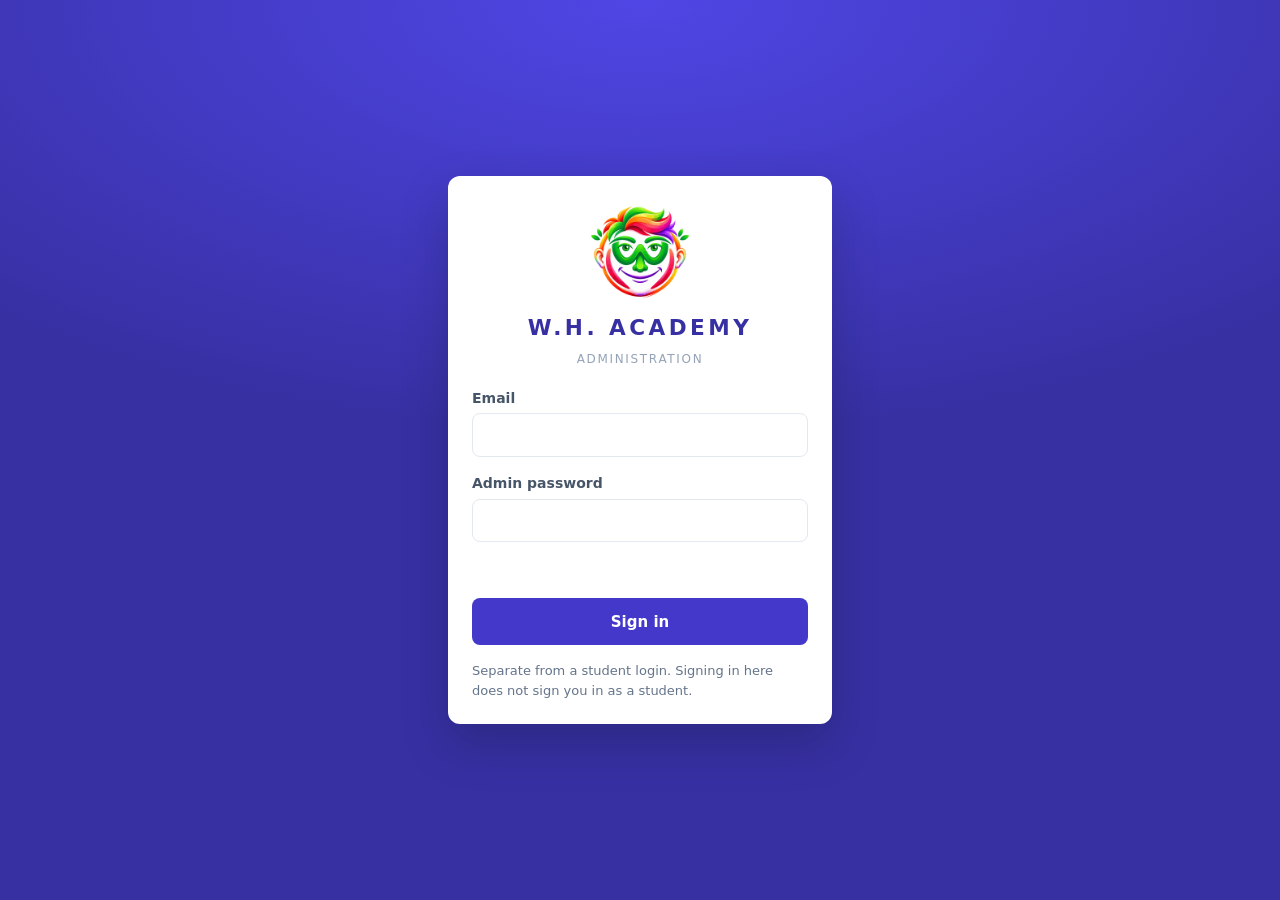
==== commit 6656b2af: "Add files via upload" ====
--- a/index.html
+++ b/index.html
@@ -4,6 +4,9 @@
 <meta charset="UTF-8">
 <meta name="viewport" content="width=device-width, initial-scale=1, viewport-fit=cover">
 <title>Admin — W.H. Academy</title>
+<link rel="icon" type="image/png" sizes="48x48" href="assets/favicon-48.png">
+<link rel="icon" type="image/png" sizes="192x192" href="assets/favicon-192.png">
+<link rel="apple-touch-icon" href="assets/favicon-192.png">
 <meta name="theme-color" content="#3730a3">
 <meta name="robots" content="noindex, nofollow">
 <!-- Audit S2: per-page CSP. frame-ancestors 'none' stops this admin panel from
@@ -204,8 +207,9 @@
   box-shadow: var(--shadow-lg);
 }
 
-.gate__brand { display: flex; flex-direction: column; gap: 0.1rem; margin-bottom: 1.25rem; }
-.gate__mark  { font-size: 1.25rem; font-weight: 700; color: var(--brand-deep); }
+.gate__brand { display: flex; flex-direction: column; align-items: center; text-align: center; gap: 0.3rem; margin-bottom: 1.25rem; }
+.gate__logo  { display: block; width: 104px; height: 104px; object-fit: contain; margin-bottom: 0.25rem; }
+.gate__mark  { font-size: 1.35rem; font-weight: 800; letter-spacing: 0.16em; text-transform: uppercase; color: var(--brand-deep); }
 .gate__sub   { font-size: 0.75rem; letter-spacing: 0.14em; text-transform: uppercase; color: var(--faint); }
 .gate__note  { margin: 1rem 0 0; font-size: 0.8125rem; line-height: 1.5; color: var(--muted); }
 
@@ -220,7 +224,8 @@
   color: rgba(255,255,255,0.82);
 }
 
-.side__brand { display: flex; flex-direction: column; gap: 0.1rem; padding: 0 0.5rem; color: #fff; }
+.side__brand { display: grid; grid-template-columns: auto 1fr; column-gap: 0.65rem; align-items: center; padding: 0 0.5rem; color: #fff; }
+.side__logo  { grid-row: 1 / span 2; width: 40px; height: 40px; object-fit: contain; background: #fff; border-radius: 50%; padding: 2px; }
 .side__name  { font-size: 1.0625rem; font-weight: 700; line-height: 1.25; }
 .side__tag   { font-size: 0.6875rem; letter-spacing: 0.16em; text-transform: uppercase; color: rgba(255,255,255,0.55); }
 
@@ -499,6 +504,7 @@
 .gr-q__correct { font-size: 0.8125rem; color: var(--ok); margin-top: 0.35rem; }
 .gr-model { margin-top: 0.5rem; border: 1px dashed var(--border, #c7cbe0); border-radius: 8px; padding: 0.4rem 0.7rem; font-size: 0.8125rem; }
 .gr-model summary { cursor: pointer; font-weight: 700; }
+.gr-rt-h { display: inline-block; text-decoration: underline; color: var(--brand, #4f46e5); }
 .gr-model p { margin: 0.4rem 0; white-space: pre-wrap; }
 .gr-model ul { margin: 0.3rem 0 0.2rem 1.1rem; padding: 0; }
 .gr-q__grade { display: flex; flex-wrap: wrap; gap: 0.75rem; align-items: flex-end; margin-top: 0.65rem; padding-top: 0.65rem; border-top: 1px dashed var(--line); }
@@ -598,6 +604,30 @@
 .uq-info { margin: 8px 0; padding: 8px 10px; border-radius: 10px; background: #eef2ff; color: #3730a3; font-size: .85rem; line-height: 1.45; }
 .uq-rr { display: block; margin-top: 2px; color: #475569; font-size: .82rem; white-space: pre-wrap; overflow-wrap: anywhere; }
 .uq-form--note { grid-template-columns: 1fr; }
+.rq-contact { display: flex; gap: 6px 14px; flex-wrap: wrap; margin: 8px 0; font-size: .85rem; color: #475569; }
+.rq-contact b { color: #0f172a; }
+.rq-contact a { color: #4f46e5; text-decoration: none; font-weight: 600; }
+.rq-change { margin: 8px 0; padding: 9px 11px; border-radius: 10px; background: #eef2ff; border: 1px solid #c7d2fe; font-size: .9rem; line-height: 1.5; overflow-wrap: anywhere; }
+.rq-change span { display: block; font-size: .72rem; color: #4338ca; text-transform: uppercase; letter-spacing: .05em; font-weight: 700; }
+.uq-warn--red { background: #fee2e2; color: #991b1b; }
+.rq-ctable { width: 100%; border-collapse: collapse; margin: 8px 0; font-size: .9rem; }
+.rq-ctable th { text-align: left; font-size: .72rem; color: #4338ca; text-transform: uppercase; letter-spacing: .05em; padding: 6px 10px; }
+.rq-ctable td { padding: 8px 10px; border-top: 1px solid #c7d2fe; vertical-align: top; overflow-wrap: anywhere; }
+.rq-ctable td:first-child { font-weight: 700; white-space: nowrap; }
+.rq-ctable td.is-new { font-weight: 800; color: #0f172a; }
+.rq-ctable td.is-old { color: #64748b; }
+.rq-ctable-wrap { border: 1px solid #c7d2fe; background: #eef2ff; border-radius: 10px; overflow-x: auto; margin: 8px 0; }
+.rq-ctable-wrap .rq-ctable { margin: 0; }
+.rq-edit-banner { margin: 0 0 12px; padding: 10px 12px; border-radius: 10px; background: #eef2ff; border: 1.5px solid #4f46e5; font-size: .88rem; line-height: 1.5; }
+.rq-edit-banner ul { margin: 6px 0; padding-left: 1.1rem; list-style: disc; }
+.rq-edit-banner li { margin: 3px 0; overflow-wrap: anywhere; }
+.rq-edit-banner .btn { margin-left: 6px; }
+.stu-edit__row--req { outline: 2px solid #4f46e5; outline-offset: 2px; border-radius: 8px; background: #eef2ff; }
+.stu-edit__ask { display: block; grid-column: 1 / -1; font-size: .78rem; color: #4338ca; font-weight: 700; margin-top: 4px; }
+.btn--danger { background: #b91c1c; border-color: #b91c1c; color: #fff; }
+.btn--danger:hover { background: #991b1b; }
+.pc-card--leave.is-on { border-color: #b45309; box-shadow: 0 8px 22px rgba(180,83,9,.14); }
+.pc-card--del.is-on { border-color: #b91c1c; box-shadow: 0 8px 22px rgba(185,28,28,.14); }
 /* Student edit form: computed monthly fee */
 .ed-fee { display: flex; flex-direction: column; gap: 2px; }
 .ed-fee b { font-size: 1.05rem; }
@@ -886,6 +916,7 @@
 <section id="gate" class="gate" hidden>
   <div class="gate__card">
     <div class="gate__brand">
+      <img class="gate__logo" src="assets/logo-512.png" width="104" height="104" alt="W.H. Academy logo">
       <span class="gate__mark">W.H. Academy</span>
       <span class="gate__sub">Administration</span>
     </div>
@@ -949,6 +980,7 @@
 
   <aside class="side">
     <div class="side__brand">
+      <img class="side__logo" src="assets/favicon-192.png" width="40" height="40" alt="">
       <span class="side__name">W.H. Academy</span>
       <span class="side__tag">Admin</span>
     </div>
@@ -966,6 +998,11 @@
         <svg viewBox="0 0 24 24" stroke-width="2" aria-hidden="true"><path stroke-linecap="round" stroke-linejoin="round" d="M7 20V4M7 4L3 8M7 4l4 4M17 4v16M17 20l-4-4M17 20l4-4"/></svg>
         Plan Changes
         <span class="nav-badge" id="up-badge" hidden></span>
+      </button>
+      <button class="side__item" data-view="requests" type="button">
+        <svg viewBox="0 0 24 24" stroke-width="2" aria-hidden="true"><path stroke-linecap="round" stroke-linejoin="round" d="M4 5h16v11H8l-4 4V5z"/><path stroke-linecap="round" d="M8 9h8M8 12h5"/></svg>
+        Requests
+        <span class="nav-badge" id="rq-badge" hidden></span>
       </button>
       <button class="side__item" data-view="fees" type="button">
         <svg viewBox="0 0 24 24" stroke-width="2" aria-hidden="true"><rect x="2" y="6" width="20" height="12" rx="2"/><circle cx="12" cy="12" r="2.5"/><path stroke-linecap="round" d="M6 12h.01M18 12h.01"/></svg>
@@ -1073,6 +1110,21 @@
       </header>
       <div id="up-cards" class="pc-cards"></div>
       <div id="up-list"><p class="muted">Loading…</p></div>
+    </section>
+
+    <section data-panel="requests" hidden>
+      <header class="head">
+        <div>
+          <h1 class="head__title">Requests</h1>
+          <p class="head__sub">
+            Leave, correct-my-info and delete-my-data requests sent by students or parents from the dashboard Settings page.
+            Pick a card to see only that list, with its history underneath. Newest requests are on top.
+          </p>
+        </div>
+        <button class="btn btn--quiet btn--sm" data-act="rq-refresh" type="button">Refresh</button>
+      </header>
+      <div id="rq-cards" class="pc-cards"></div>
+      <div id="rq-list"><p class="muted">Loading…</p></div>
     </section>
 
     <section data-panel="archived" hidden>
@@ -1626,7 +1678,7 @@
   var RETRYABLE_OPS = {
     'insights/adminList': 1, 'insights/approved': 1,
     'admin/statistics': 1, 'admin/searchStudents': 1, 'admin/listTeachers': 1, 'admin/devices': 1,
-    'admin/listPromotions': 1, 'admin/listUpgradeRequests': 1,
+    'admin/listPromotions': 1, 'admin/listUpgradeRequests': 1, 'admin/requests/list': 1,
     'bossbattle/admin/listPapers': 1, 'bossbattle/admin/listSubmissions': 1,
     'bossbattle/admin/getPaperForEdit': 1, 'bossbattle/admin/submissionForGrading': 1
   };
@@ -2133,6 +2185,9 @@
     var card = findCardByKey(key); if (!card) return;
     card.classList.add('is-open');
     var body = card.querySelector('.stu-body'); if (body) body.innerHTML = stuEditForm(s, key);
+    // If this student has a waiting correction request, show it inside the form.
+    if (rqLoaded) rqDecorateEdit(card, s);
+    else loadRequests(true).then(function () { rqDecorateEdit(card, s); });
   }
   function cancelStuEdit(key){
     var s = findStudentByKey(key), card = findCardByKey(key);
@@ -2157,7 +2212,8 @@
     busy(btn, true);
     authed('admin/updateEnrollment', { key: key, patch: patch })
       .then(function(d){
-        toast('Changes saved.', 'ok');
+        toast(d && d.requestResolved ? 'Changes saved — the student was told what changed.' : 'Changes saved.', 'ok');
+        if (d && d.requestResolved) { rqLoaded = false; refreshRqBadge(); }
         var un = d && d.unmappedSubjects;
         if (un && un.length) toast('Note: these subjects are not recognized for game unlocking: ' + un.join(', '), 'warn');
         refresh();
@@ -2756,6 +2812,7 @@
     if (name === 'archived') loadArchived();
     if (name === 'fees') loadFees();
     if (name === 'students') startPresencePoll();
+    if (name === 'requests') loadRequests();
   }
 
   function enterConsole(email) {
@@ -2767,6 +2824,8 @@
     runSearch('', null);
     loadStats();
     refreshUpBadge();
+    refreshRqBadge();
+    startRqPoll();
     startPresencePoll();
   }
 
@@ -3406,6 +3465,19 @@
       .catch(function (e) { host.innerHTML = ''; fail(e, 'Could not open this submission.'); });
   }
 
+  // KPK board answers are stored with light tags ([h] [b] [i] [u] [c=red]); show them formatted, safely.
+  function grRich(bb) {
+    var COL = { red: '#dc2626', blue: '#2563eb', green: '#15803d', purple: '#7c3aed', orange: '#ea580c' };
+    return esc(bb == null ? '' : bb)
+      .replace(/\[h\]/g, '<strong class="gr-rt-h">').replace(/\[\/h\]\n?/g, '</strong><br>')
+      .replace(/\[(b|i|u)\]/g, '<$1>').replace(/\[\/(b|i|u)\]/g, '</$1>')
+      .replace(/\[c=(red|blue|green|purple|orange)\]/g, function (m, c) { return '<span style="color:' + COL[c] + '">'; })
+      .replace(/\[\/c\]/g, '</span>').replace(/\n/g, '<br>');
+  }
+  function grRollLine(d) {
+    var r = d && d.roll; if (!r || !r.filled) return '';
+    return ' · Roll filled: ' + String(r.filled).replace(/_/g, '·') + (r.assigned ? (r.match ? ' ✓ matches' : ' ✗ MISMATCH (assigned ' + r.assigned + ')') : '');
+  }
   function grQuestionCard(item, i) {
     var typeLabel = String(item.type || '').toUpperCase();
     var ansHtml;
@@ -3448,7 +3520,8 @@
       }
     } else {
       var val = (item.yourAnswer == null || item.yourAnswer === '') ? '' : String(item.yourAnswer);
-      ansHtml = val ? '<div class="gr-q__ans">' + esc(val) + '</div>' : '<div class="gr-q__ans gr-q__ans--empty">No answer given</div>';
+      var isBoardW = (item.section === 'B' || item.section === 'C');
+      ansHtml = val ? '<div class="gr-q__ans">' + (isBoardW ? grRich(val) : esc(val)) + '</div>' : '<div class="gr-q__ans gr-q__ans--empty">No answer given</div>';
     }
 
     // Pre-fill: keep an existing mark; otherwise auto-suggest MCQ from the
@@ -3500,7 +3573,7 @@
     grState.total = Number(d.totalMarks) || 0;
     qs('#gr-grade-title').textContent = d.studentName || 'Student';
     qs('#gr-grade-sub').textContent = esc(d.studentId) + ' · ' + (d.paperTitle || '') + ' · ' + grState.total + ' marks total' +
-      (d.gradedAt ? ' · last graded ' + fmtDateKeep(d.gradedAt) : '');
+      grRollLine(d) + (d.gradedAt ? ' · last graded ' + fmtDateKeep(d.gradedAt) : '');
     qs('#gr-overall').value = d.overallFeedback || '';
     qs('#gr-grade-host').innerHTML = (d.items || []).map(grQuestionCard).join('');
     if (window.MathText) MathText.render(qs('#gr-grade-host'));
@@ -4524,8 +4597,372 @@
     });
   }
 
+  // ==========================================================================
+  // REQUESTS — leave / correct my info / delete my data, sent from the student
+  // dashboard Settings page. Backend: admin/requests/list | resolve | anonymise.
+  // ==========================================================================
+  var rqData = { pending: [], awaiting: [], recent: [], counts: {} };
+  var rqKind = '';
+
+  function setRqBadge(n) {
+    var b = qs('#rq-badge'); if (!b) return;
+    b.textContent = n > 99 ? '99+' : String(n);
+    b.hidden = !(n > 0);
+  }
+  function rqTotal(d) {
+    var c = (d && d.counts) || {};
+    return (Number(c.Leave) || 0) + (Number(c.Correction) || 0) + (Number(c.Deletion) || 0) + (Number(c.awaitingDeletion) || 0);
+  }
+  // Quiet count for the sidebar badge - never an error toast (older backend may not have the routes).
+  function refreshRqBadge() {
+    return authed('admin/requests/list', {})
+      .then(function (d) { setRqBadge(rqTotal(d)); })
+      .catch(function () { /* ignore */ });
+  }
+
+  var rqLoaded = false;
+  function loadRequests(silent) {
+    var host = qs('#rq-list'); if (!host) return;
+    if (!silent) host.innerHTML = '<p class="muted">Loading…</p>';
+    return authed('admin/requests/list', {})
+      .then(function (d) {
+        var keep = silent ? rqCaptureNotes() : null;
+        rqLoaded = true;
+        rqData = {
+          pending: (d && d.pending) || [], awaiting: (d && d.awaiting) || [],
+          recent: (d && d.recent) || [], counts: (d && d.counts) || {}
+        };
+        setRqBadge(rqTotal(rqData));
+        if (!rqKind) {   // open on the card that has something waiting
+          var c = rqData.counts;
+          rqKind = (c.Leave || 0) >= (c.Correction || 0) && (c.Leave || 0) >= ((c.Deletion || 0) + (c.awaitingDeletion || 0)) && c.Leave ? 'Leave'
+            : (c.Correction || 0) >= ((c.Deletion || 0) + (c.awaitingDeletion || 0)) && c.Correction ? 'Correction'
+            : ((c.Deletion || 0) + (c.awaitingDeletion || 0)) ? 'Deletion' : 'Leave';
+        }
+        renderRequests();
+        if (keep) rqRestoreNotes(keep);
+      })
+      .catch(function (e) { if (silent) return; host.innerHTML = ''; fail(e, 'Could not load requests.'); });
+  }
+
+  // A live refresh must not wipe a note the admin is typing.
+  function rqCaptureNotes() {
+    var out = { notes: {}, focus: null };
+    qsa('#rq-list .uq-card').forEach(function (c) {
+      var el = c.querySelector('[data-rq-note]'); if (!el) return;
+      var id = c.getAttribute('data-rqreq');
+      if (el.value) out.notes[id] = el.value;
+      if (document.activeElement === el) out.focus = { id: id, pos: el.selectionStart };
+    });
+    return out;
+  }
+  function rqRestoreNotes(keep) {
+    qsa('#rq-list .uq-card').forEach(function (c) {
+      var id = c.getAttribute('data-rqreq'), el = c.querySelector('[data-rq-note]');
+      if (!el || keep.notes[id] == null) return;
+      el.value = keep.notes[id];
+      if (keep.focus && keep.focus.id === id) { el.focus(); try { el.setSelectionRange(keep.focus.pos, keep.focus.pos); } catch (e) { /* ignore */ } }
+    });
+  }
+
+  // Live updates: a tiny count is asked every 15 s. A new request shows up (badge + toast), and the open
+  // Requests list refreshes itself when something changed - no manual Refresh needed.
+  var rqSig = '', rqLatest = '', rqTimer = null;
+  function rqPoll() {
+    if (document.hidden || !getToken()) return;
+    authed('admin/requests/count', {})
+      .then(function (c) {
+        if (!c) return;
+        var total = Number(c.total) || 0, sig = [c.Leave, c.Correction, c.Deletion, c.awaitingDeletion].join('.');
+        setRqBadge(total);
+        if (rqSig && sig !== rqSig) {
+          if (c.latestAt && rqLatest && String(c.latestAt) > rqLatest) toast('New request received.', 'ok');
+          var panel = qs('[data-panel="requests"]');
+          if (panel && !panel.hidden) loadRequests(true); else rqLoaded = false;
+        }
+        rqSig = sig; if (c.latestAt) rqLatest = String(c.latestAt); else if (!rqLatest) rqLatest = '0';
+      })
+      .catch(function () { /* quiet: the next tick tries again */ });
+  }
+  function startRqPoll() {
+    if (rqTimer) clearInterval(rqTimer);
+    rqSig = ''; rqLatest = '';
+    rqPoll();
+    rqTimer = setInterval(rqPoll, 15000);
+  }
+  document.addEventListener('visibilitychange', function () { if (!document.hidden) rqPoll(); });
+
+  function rqTime(iso) { var t = Date.parse(iso || ''); return isNaN(t) ? 0 : t; }
+
+  function rqCardsHtml() {
+    var c = rqData.counts || {};
+    function card(kind, title, icon, cls, n, sub) {
+      var on = rqKind === kind;
+      return '<button type="button" class="pc-card ' + cls + (on ? ' is-on' : '') + '" data-act="rq-pick" data-kind="' + kind + '" aria-pressed="' + (on ? 'true' : 'false') + '">' +
+        '<span class="pc-card__top"><span class="pc-card__name">' + icon + ' ' + title + '</span>' +
+          '<span class="pc-card__n' + (n ? '' : ' pc-card__n--zero') + '">' + n + '</span></span>' +
+        '<span class="pc-card__sub">' + (n ? sub : 'Nothing waiting') + '</span>' +
+      '</button>';
+    }
+    var delN = (Number(c.Deletion) || 0) + (Number(c.awaitingDeletion) || 0);
+    var delSub = (Number(c.Deletion) || 0) + ' to decide' + ((Number(c.awaitingDeletion) || 0) ? ' · ' + c.awaitingDeletion + ' waiting for “Delete data now”' : '');
+    return card('Leave', 'Leave', '&#128682;', 'pc-card--leave', Number(c.Leave) || 0, (Number(c.Leave) || 0) + ' waiting for approval') +
+      card('Correction', 'Correct info', '&#9998;', 'pc-card--up', Number(c.Correction) || 0, (Number(c.Correction) || 0) + ' waiting to be fixed') +
+      card('Deletion', 'Delete data', '&#128465;', 'pc-card--del', delN, delSub);
+  }
+
+  function rqHead(r) {
+    var kindWord = r.type === 'Leave' ? 'Leave' : r.type === 'Correction' ? 'Correct info' : 'Delete data';
+    return '<div class="uq-top">' +
+        '<div class="uq-name">' + esc(r.fullName || '—') + ' <span class="uq-id">' + esc(r.studentId) + '</span>' +
+          (r.classLevel ? ' <span class="badge badge--neutral">Class ' + esc(r.classLevel) + '</span>' : '') + '</div>' +
+        '<div class="uq-when">Ref ' + esc(rqShortRef(r.requestId)) + ' &middot; Requested ' + esc(fmtDate(r.requestedAt)) + '</div>' +
+      '</div>' +
+      '<div class="uq-change"><span class="uq-kind uq-kind--up">' + esc(kindWord) + '</span></div>';
+  }
+
+  function rqContact(r) {
+    var c = r.contact;
+    if (!c) return '<div class="rq-contact"><span>No enrolment record found for this student.</span></div>';
+    var wa = String(c.whatsapp || '').trim(), digits = wa.replace(/[^0-9]/g, '');
+    var waHtml = wa ? '<span>WhatsApp: <b>' + esc(wa) + '</b>' + (digits.length >= 10
+        ? ' <a href="https://wa.me/' + esc(digits.replace(/^0/, '92')) + '" target="_blank" rel="noopener noreferrer">open chat</a>' : '') + '</span>' : '';
+    return '<div class="rq-contact">' + waHtml +
+      (c.email ? '<span>Email: <b>' + esc(c.email) + '</b></span>' : '') +
+      (c.board ? '<span>Board: <b>' + esc(c.board) + '</b></span>' : '') +
+      '<span>Account: <b>' + esc(c.accountStatus || '—') + '</b></span></div>';
+  }
+
+  // The corrections a request asks for - new shape (changes[]) and the older single-field shape.
+  function rqChangesOf(r) {
+    var d = (r.details && typeof r.details === 'object') ? r.details : {};
+    if (Array.isArray(d.changes)) return d.changes;
+    if (d.field || d.newValue) return [{ field: d.field, label: d.fieldLabel || r.reason, current: '', newValue: d.newValue }];
+    return [];
+  }
+  function rqShortRef(id) { return 'RQ-' + String(id || '').replace(/^REQ-/, '').slice(0, 8).toUpperCase(); }
+
+  function rqBody(r) {
+    var out = '';
+    if (r.type === 'Correction') {
+      var ch = rqChangesOf(r);
+      out += '<div class="rq-ctable-wrap"><table class="rq-ctable"><thead><tr><th>What is wrong</th><th>Now</th><th>Should be</th></tr></thead><tbody>' +
+        ch.map(function (c) {
+          return '<tr><td>' + esc(c.label || c.field) + '</td><td class="is-old">' + (c.current ? esc(c.current) : '—') + '</td><td class="is-new">' + esc(c.newValue) + '</td></tr>';
+        }).join('') + '</tbody></table></div>';
+    } else if (r.reason) {
+      out += '<div class="uq-reason"><span>' + (r.type === 'Leave' ? 'Reason' : 'Request') + '</span><b>' + esc(r.reason) + '</b></div>';
+    }
+    if (r.reasonNote) out += '<div class="uq-reason"><span>Student wrote</span><p>' + esc(r.reasonNote) + '</p></div>';
+    return out;
+  }
+
+  function rqNoteField(ph) {
+    return '<div class="uq-form uq-form--note"><label>Note to student (optional)' +
+      '<input class="input" type="text" maxlength="300" data-rq-note placeholder="' + esc(ph) + '"></label></div>';
+  }
+
+  function rqPending(r) {
+    var id = esc(r.requestId), acts = '', info = '', ph = '';
+    if (r.type === 'Leave') {
+      info = '<div class="uq-info">Approving makes the account <b>Suspended</b> (note “Left by request”). Nothing is deleted — you can re-activate them later. They get a goodbye email, because a suspended student can no longer sign in to see messages.</div>';
+      ph = 'e.g. Fee for this month is not refundable';
+      acts = '<button class="btn btn--primary btn--sm" type="button" data-act="rq-approve" data-id="' + id + '">Approve &amp; suspend</button>';
+    } else if (r.type === 'Correction') {
+      info = '<div class="uq-info">Press <b>Open student</b>: the things the student asked for are highlighted in <b>Edit details</b>. Change them and <b>Save</b> — the request closes by itself and the student is told exactly what changed. Use <b>Mark done</b> only if you fixed it some other way.</div>';
+      ph = 'e.g. Updated, thank you';
+      acts = '<button class="btn btn--secondary btn--sm" type="button" data-act="rq-open-student" data-sid="' + esc(r.studentId) + '">Open student</button> ' +
+        '<button class="btn btn--primary btn--sm" type="button" data-act="rq-done" data-id="' + id + '">Mark done</button>';
+    } else {
+      info = '<div class="uq-warn">Two steps. <b>Approve</b> only records your decision. The data is erased later with <b>Delete data now</b> (it appears in the “Waiting for Delete data now” list). Fee and payment records are kept.</div>';
+      ph = 'e.g. We will delete your data today';
+      acts = '<button class="btn btn--primary btn--sm" type="button" data-act="rq-approve" data-id="' + id + '">Approve</button>';
+    }
+    acts += ' <button class="btn btn--quiet btn--sm" type="button" data-act="rq-reject" data-id="' + id + '">Reject</button>';
+    return '<div class="uq-card" data-rqreq="' + id + '" data-type="' + esc(r.type) + '">' + rqHead(r) + rqContact(r) + rqBody(r) + info + rqNoteField(ph) +
+      '<div class="uq-acts">' + acts + '</div></div>';
+  }
+
+  function rqAwaiting(r) {
+    var id = esc(r.requestId);
+    return '<div class="uq-card" data-rqreq="' + id + '" data-type="Deletion">' + rqHead(r) + rqContact(r) + rqBody(r) +
+      '<div class="uq-warn uq-warn--red"><b>Approved ' + esc(fmtDate(r.decidedAt)) + '.</b> Nothing has been deleted yet. ' +
+        '<b>Delete data now</b> permanently removes this student’s name, contact details, PIN, progress, game and chat data (and any linked old/new class account). ' +
+        'Fee and payment records are kept without the name. <b>This cannot be undone.</b></div>' +
+      (r.adminNote ? '<div class="uq-reason"><span>Your note</span><p>' + esc(r.adminNote) + '</p></div>' : '') +
+      '<div class="uq-acts"><button class="btn btn--danger btn--sm" type="button" data-act="rq-anonymise" data-id="' + id + '">Delete data now</button></div></div>';
+  }
+
+  function rqRecent(r) {
+    var badge = r.status === 'Approved' ? '<span class="badge badge--ok">Approved</span>'
+      : r.status === 'Done' ? '<span class="badge badge--ok">Done</span>'
+      : r.status === 'Rejected' ? '<span class="badge badge--bad">Rejected</span>'
+      : '<span class="badge badge--neutral">' + esc(r.status) + '</span>';
+    var what = r.type === 'Correction'
+      ? rqChangesOf(r).map(function (c) { return esc(c.label || c.field) + ' → ' + esc(c.newValue); }).join('; ')
+      : esc(r.reason || '');
+    return '<div class="uq-recent"><div><b>' + esc(r.fullName || '—') + '</b> <span class="uq-id">' + esc(r.studentId) + '</span>' +
+        (what ? '<span class="uq-rr">' + what + (r.reasonNote ? ' — ' + esc(r.reasonNote) : '') + '</span>' : '') +
+        (r.adminNote ? '<small>Note: ' + esc(r.adminNote) + '</small>' : '') + '</div>' +
+      '<div style="text-align:right;">' + badge + '<small>' + esc(fmtDate(r.decidedAt || r.completedAt || r.requestedAt)) + '</small></div></div>';
+  }
+
+  function renderRequests() {
+    var host = qs('#rq-list'); if (!host) return;
+    var cards = qs('#rq-cards'); if (cards) cards.innerHTML = rqCardsHtml();
+    var kind = rqKind || 'Leave';
+    var word = kind === 'Leave' ? 'leave' : kind === 'Correction' ? 'correction' : 'deletion';
+    var byNew = function (a, b) { return rqTime(b.requestedAt) - rqTime(a.requestedAt); };
+    var p = rqData.pending.filter(function (r) { return r.type === kind; }).sort(byNew);
+    var aw = kind === 'Deletion' ? rqData.awaiting.filter(function (r) { return r.type === 'Deletion'; }).sort(byNew) : [];
+    var rc = rqData.recent.filter(function (r) { return r.type === kind; })
+      .sort(function (a, b) { return rqTime(b.decidedAt || b.requestedAt) - rqTime(a.decidedAt || a.requestedAt); });
+    var html = '<div class="stu-sec">Waiting for your decision — ' + word + ' requests (' + p.length + ')</div>';
+    html += p.length ? p.map(rqPending).join('') : '<p class="muted">No ' + word + ' requests waiting right now.</p>';
+    if (kind === 'Deletion') {
+      html += '<div class="stu-sec" style="margin-top:20px;">Waiting for “Delete data now” (' + aw.length + ')</div>';
+      html += aw.length ? aw.map(rqAwaiting).join('') : '<p class="muted">Nothing approved is waiting to be erased.</p>';
+    }
+    html += '<div class="stu-sec" style="margin-top:20px;">History — ' + word + ' requests (' + rc.length + ')</div>';
+    html += rc.length ? rc.map(rqRecent).join('') : '<p class="muted">No ' + word + ' request has been finished yet.</p>';
+    host.innerHTML = html;
+  }
+
+  function rqFind(id) {
+    var all = rqData.pending.concat(rqData.awaiting);
+    for (var i = 0; i < all.length; i++) if (all[i].requestId === id) return all[i];
+    return null;
+  }
+  function rqCardOf(id) {
+    var cs = qsa('#rq-list .uq-card');
+    for (var i = 0; i < cs.length; i++) if (cs[i].getAttribute('data-rqreq') === id) return cs[i];
+    return null;
+  }
+  function rqNoteOf(id) {
+    var c = rqCardOf(id), el = c ? c.querySelector('[data-rq-note]') : null;
+    return el ? el.value.trim() : '';
+  }
+  function rqAfter() {
+    loadRequests();
+    try { if (typeof refresh === 'function') refresh(); } catch (e) { /* student list is optional */ }
+  }
+  function rqSend(r, action, btn, okMsg, errMsg) {
+    busy(btn, true);
+    authed('admin/requests/resolve', { requestId: r.requestId, action: action, note: rqNoteOf(r.requestId) })
+      .then(function () { toast(okMsg, 'ok'); rqAfter(); })
+      .catch(function (e) { busy(btn, false); fail(e, errMsg); if (e && /already handled/i.test(e.message || '')) loadRequests(); });
+  }
+
+  function rqApprove(id, btn) {
+    var r = rqFind(id); if (!r) return;
+    var who = (r.fullName || r.studentId);
+    var msg = r.type === 'Leave'
+      ? 'Approve the leave request from ' + who + '?\n\nTheir account becomes Suspended ("Left by request"). Nothing is deleted. They get a goodbye email.'
+      : 'Approve the data deletion request from ' + who + '?\n\nNothing is erased yet — the request moves to "Waiting for Delete data now".';
+    if (!window.confirm(msg)) return;
+    rqSend(r, 'approve', btn, r.type === 'Leave' ? who + ' is now suspended.' : 'Approved — press Delete data now when you are ready.', 'Could not approve this request.');
+  }
+  function rqDone(id, btn) {
+    var r = rqFind(id); if (!r) return;
+    if (!window.confirm('Mark this correction as done?\n\nOnly press this after you changed the information in Edit details. ' + (r.fullName || r.studentId) + ' is told it was updated.')) return;
+    rqSend(r, 'done', btn, 'Marked done.', 'Could not mark this request done.');
+  }
+  function rqReject(id, btn) {
+    var r = rqFind(id); if (!r) return;
+    var hasNote = !!rqNoteOf(id);
+    if (!window.confirm('Reject the ' + r.type.toLowerCase() + ' request from ' + (r.fullName || r.studentId) + '?\n\nThey are told it was not approved' +
+      (hasNote ? ', with your note.' : '. (Type a note first if you want them to know why.)'))) return;
+    rqSend(r, 'reject', btn, 'Request rejected.', 'Could not reject this request.');
+  }
+  function rqAnonymise(id, btn) {
+    var r = rqFind(id); if (!r) return;
+    var who = r.fullName || r.studentId;
+    var typed = window.prompt('PERMANENT: this erases ' + who + ' (' + r.studentId + ') — name, contact, PIN, progress, games and chats, including any linked old/new class account.\nFee and payment records stay without the name.\n\nType DELETE to continue:');
+    if (typed == null) return;
+    if (String(typed).trim() !== 'DELETE') { toast('Not deleted — you did not type DELETE.', 'warn'); return; }
+    busy(btn, true);
+    authed('admin/requests/anonymise', { requestId: id, confirm: true })
+      .then(function (d) {
+        var n = d && d.accounts ? d.accounts : 1;
+        toast('Data deleted (' + n + ' account' + (n === 1 ? '' : 's') + '). Request marked done.', 'ok');
+        rqAfter();
+      })
+      .catch(function (e) { busy(btn, false); fail(e, 'Could not delete the data. It was NOT marked done — you can press the button again.'); loadRequests(); });
+  }
+
+  function wireRequests() {
+    var panel = qs('[data-panel="requests"]'); if (!panel) return;
+    panel.addEventListener('click', function (e) {
+      var b = e.target.closest ? e.target.closest('[data-act]') : null; if (!b) return;
+      var a = b.getAttribute('data-act');
+      if (a === 'rq-refresh') return loadRequests();
+      if (a === 'rq-pick') { var k = b.getAttribute('data-kind'); rqKind = (k === 'Correction' || k === 'Deletion') ? k : 'Leave'; return renderRequests(); }
+      if (a === 'rq-approve') return rqApprove(b.getAttribute('data-id'), b);
+      if (a === 'rq-done') return rqDone(b.getAttribute('data-id'), b);
+      if (a === 'rq-reject') return rqReject(b.getAttribute('data-id'), b);
+      if (a === 'rq-anonymise') return rqAnonymise(b.getAttribute('data-id'), b);
+      if (a === 'rq-open-student') {
+        var sid = b.getAttribute('data-sid') || '';
+        showView('students');
+        var inp = qs('#f-query'); if (inp) inp.value = sid;
+        Promise.resolve(runSearch(sid, null)).then(function () { openStuEdit(sid); });
+      }
+    });
+    document.addEventListener('click', function (e) {
+      var b = e.target.closest ? e.target.closest('[data-act="rq-use"]') : null; if (!b) return;
+      rqUseValue(b.getAttribute('data-rqf'), b.getAttribute('data-rqv'));
+    });
+  }
+
+  // ---- Edit details: show what the student asked for, right where the admin edits ----
+  function rqUseValue(field, value) {
+    var ed = qs('.stu-edit'); if (!ed) return;
+    var el = ed.querySelector('input[data-field="' + String(field).replace(/"/g, '') + '"], select[data-field="' + String(field).replace(/"/g, '') + '"]');
+    if (!el) { toast('Set this one by hand in the form.', 'warn'); return; }
+    if (el.tagName === 'SELECT') {
+      var want = String(value).trim().toLowerCase(), digits = (/\d+/.exec(want) || [''])[0], hit = null;
+      Array.prototype.forEach.call(el.options, function (o) {
+        var v = String(o.value).toLowerCase(), t = String(o.text).toLowerCase();
+        if (!hit && (v === want || t === want || (field === 'classLevel' && digits && v === digits))) hit = o;
+      });
+      if (!hit) { toast('Pick this one from the list.', 'warn'); return; }
+      el.value = hit.value;
+      el.dispatchEvent(new Event('change', { bubbles: true }));
+    } else {
+      el.value = value;
+      el.dispatchEvent(new Event('input', { bubbles: true }));
+    }
+    toast('Filled in — check it and press Save changes.', 'ok');
+  }
+  function rqDecorateEdit(card, student) {
+    var ed = card && card.querySelector('.stu-edit'); if (!ed || ed.getAttribute('data-rq-done')) return;
+    var sid = String((student && student.studentId) || '');
+    var req = null;
+    rqData.pending.forEach(function (r) { if (!req && r.type === 'Correction' && String(r.studentId) === sid) req = r; });
+    if (!req) return;
+    ed.setAttribute('data-rq-done', '1');
+    var ch = rqChangesOf(req);
+    var items = ch.map(function (c) {
+      var simple = c.field && c.field !== 'other' && c.field !== 'subjects';
+      return '<li><b>' + esc(c.label || c.field) + ':</b> ' + (c.current ? esc(c.current) + ' → ' : '') + '<b>' + esc(c.newValue) + '</b>' +
+        (simple ? '<button class="btn btn--quiet btn--sm" type="button" data-act="rq-use" data-rqf="' + esc(c.field) + '" data-rqv="' + esc(c.newValue) + '">Fill in</button>' : '') + '</li>';
+    }).join('');
+    ed.insertAdjacentHTML('afterbegin', '<div class="rq-edit-banner"><b>The student asked for these corrections</b> (' + esc(rqShortRef(req.requestId)) + ')<ul>' + items + '</ul>' +
+      (req.reasonNote ? '<div>Note: ' + esc(req.reasonNote) + '</div>' : '') +
+      '<div>When you press <b>Save changes</b>, this request closes and the student is told exactly what changed.</div></div>');
+    ch.forEach(function (c) {
+      if (!c.field || c.field === 'other') return;
+      var el = c.field === 'subjects' ? ed.querySelector('.ed-dynamic') : ed.querySelector('input[data-field="' + String(c.field).replace(/"/g, '') + '"], select[data-field="' + String(c.field).replace(/"/g, '') + '"]');
+      var row = el && (el.closest ? el.closest('.stu-edit__row') : null) || el;
+      if (!row) return;
+      row.classList.add('stu-edit__row--req');
+      row.insertAdjacentHTML('beforeend', '<span class="stu-edit__ask">Student asked: ' + esc(c.newValue) + '</span>');
+    });
+  }
+
   // ------------------------------------------------------------------- init
   wireUpgrades();
+  wireRequests();
   wirePapers();
   wireGrading();
   wireTeachers();
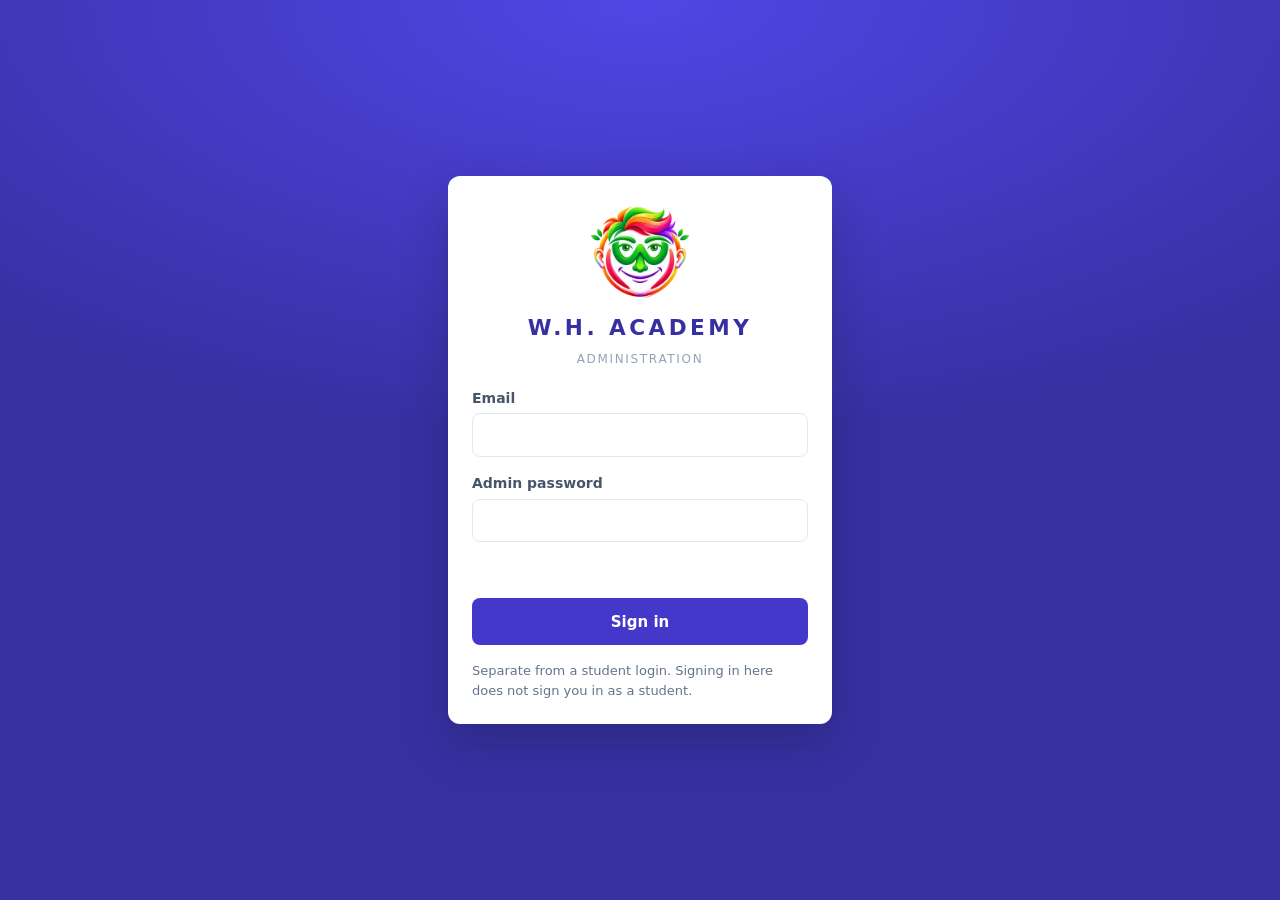
==== commit 1feada66: "Add files via upload" ====
--- a/index.html
+++ b/index.html
@@ -916,7 +916,7 @@
 <section id="gate" class="gate" hidden>
   <div class="gate__card">
     <div class="gate__brand">
-      <img class="gate__logo" src="assets/logo-512.png" width="104" height="104" alt="W.H. Academy logo">
+      <img class="gate__logo" src="assets/logo-256.webp" width="104" height="104" alt="W.H. Academy logo">
       <span class="gate__mark">W.H. Academy</span>
       <span class="gate__sub">Administration</span>
     </div>
@@ -980,7 +980,7 @@
 
   <aside class="side">
     <div class="side__brand">
-      <img class="side__logo" src="assets/favicon-192.png" width="40" height="40" alt="">
+      <img class="side__logo" src="assets/logo-mark.webp" width="40" height="40" alt="">
       <span class="side__name">W.H. Academy</span>
       <span class="side__tag">Admin</span>
     </div>
